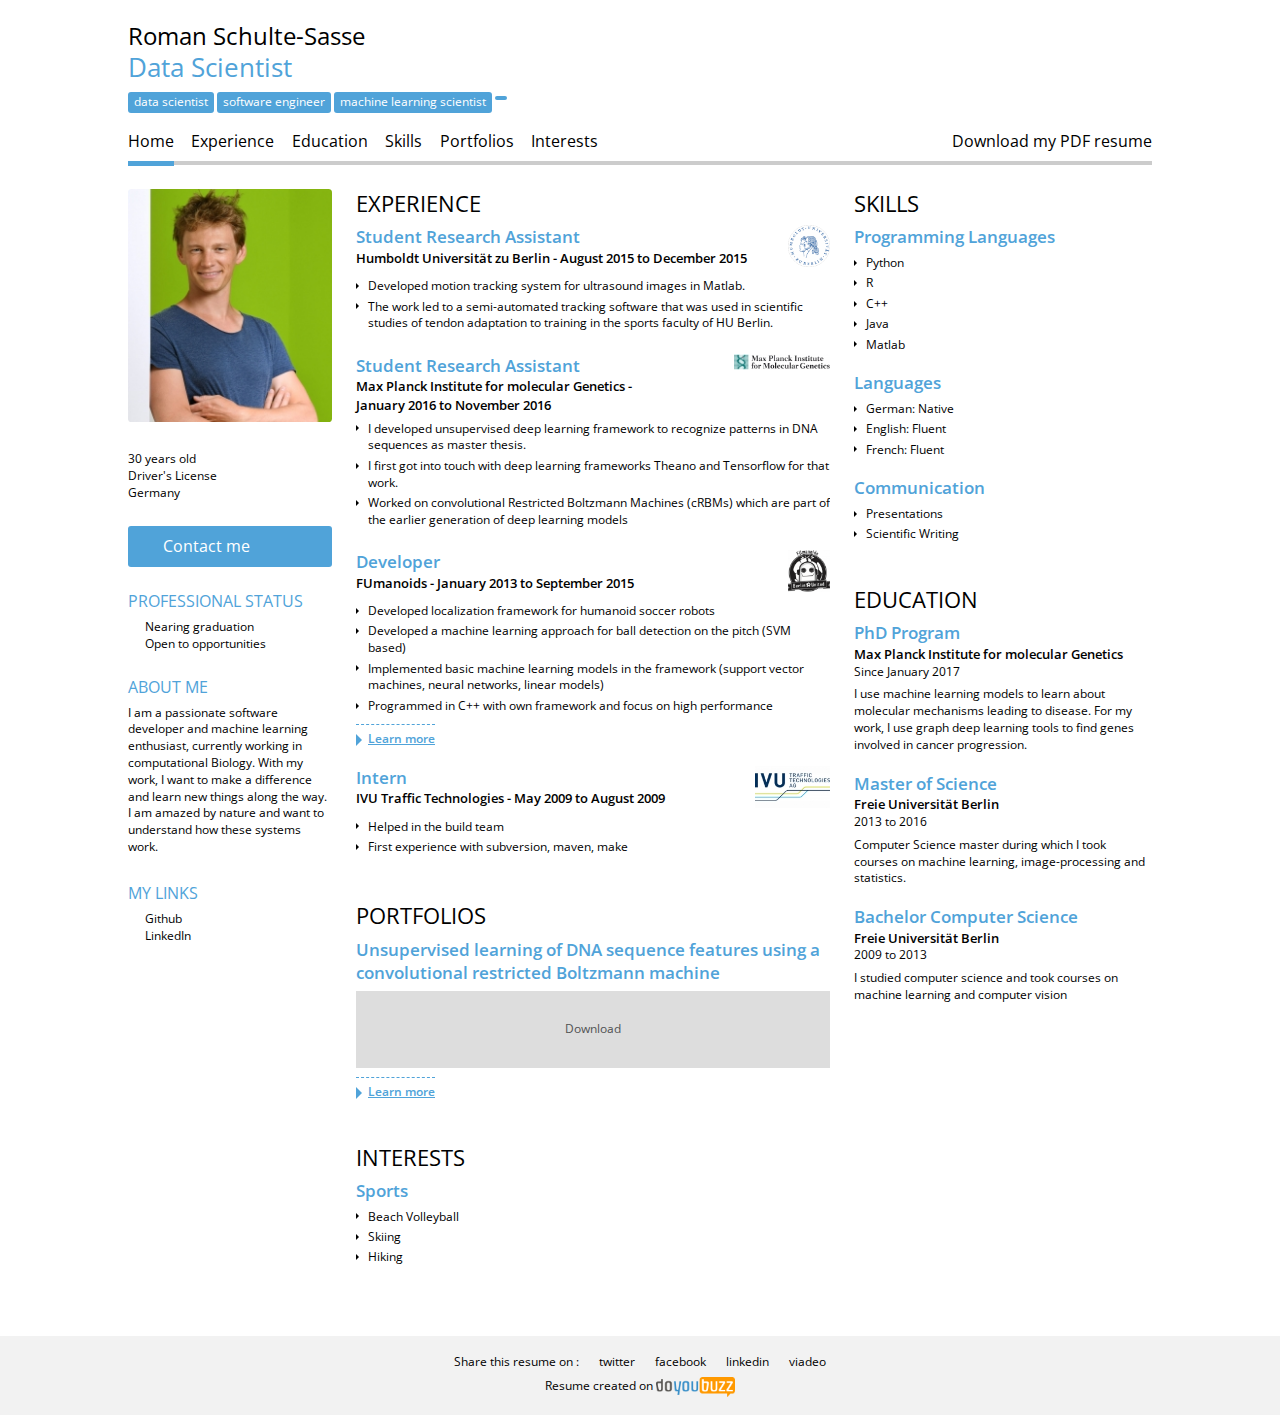
==== cv.html @ 4db0f01a "Next try" ====
<!DOCTYPE html>
<html class="cvViewer" itemscope="" itemtype="http://schema.org/Person"><head prefix="og: http://ogp.me/ns# fb: http://ogp.me/ns/fb# profile: http://ogp.me/ns/profile#">
                            <title>Roman Schulte-Sasse - Data Scientist</title>
    <meta http-equiv="Content-Type" content="text/html; charset=UTF-8"><script type="text/javascript" src="cv_files/77627f5098"></script><script src="cv_files/nr-1123.js"></script><script type="text/javascript" async="" src="cv_files/dc.js"></script><script type="text/javascript">(window.NREUM||(NREUM={})).loader_config={xpid:"VQUOUVJbGwACUVVRDgk="};window.NREUM||(NREUM={}),__nr_require=function(t,n,e){function r(e){if(!n[e]){var o=n[e]={exports:{}};t[e][0].call(o.exports,function(n){var o=t[e][1][n];return r(o||n)},o,o.exports)}return n[e].exports}if("function"==typeof __nr_require)return __nr_require;for(var o=0;o<e.length;o++)r(e[o]);return r}({1:[function(t,n,e){function r(t){try{s.console&&console.log(t)}catch(n){}}var o,i=t("ee"),a=t(18),s={};try{o=localStorage.getItem("__nr_flags").split(","),console&&"function"==typeof console.log&&(s.console=!0,o.indexOf("dev")!==-1&&(s.dev=!0),o.indexOf("nr_dev")!==-1&&(s.nrDev=!0))}catch(c){}s.nrDev&&i.on("internal-error",function(t){r(t.stack)}),s.dev&&i.on("fn-err",function(t,n,e){r(e.stack)}),s.dev&&(r("NR AGENT IN DEVELOPMENT MODE"),r("flags: "+a(s,function(t,n){return t}).join(", ")))},{}],2:[function(t,n,e){function r(t,n,e,r,s){try{p?p-=1:o(s||new UncaughtException(t,n,e),!0)}catch(f){try{i("ierr",[f,c.now(),!0])}catch(d){}}return"function"==typeof u&&u.apply(this,a(arguments))}function UncaughtException(t,n,e){this.message=t||"Uncaught error with no additional information",this.sourceURL=n,this.line=e}function o(t,n){var e=n?null:c.now();i("err",[t,e])}var i=t("handle"),a=t(19),s=t("ee"),c=t("loader"),f=t("gos"),u=window.onerror,d=!1,l="nr@seenError",p=0;c.features.err=!0,t(1),window.onerror=r;try{throw new Error}catch(h){"stack"in h&&(t(8),t(7),"addEventListener"in window&&t(5),c.xhrWrappable&&t(9),d=!0)}s.on("fn-start",function(t,n,e){d&&(p+=1)}),s.on("fn-err",function(t,n,e){d&&!e[l]&&(f(e,l,function(){return!0}),this.thrown=!0,o(e))}),s.on("fn-end",function(){d&&!this.thrown&&p>0&&(p-=1)}),s.on("internal-error",function(t){i("ierr",[t,c.now(),!0])})},{}],3:[function(t,n,e){t("loader").features.ins=!0},{}],4:[function(t,n,e){function r(t){}if(window.performance&&window.performance.timing&&window.performance.getEntriesByType){var o=t("ee"),i=t("handle"),a=t(8),s=t(7),c="learResourceTimings",f="addEventListener",u="resourcetimingbufferfull",d="bstResource",l="resource",p="-start",h="-end",m="fn"+p,w="fn"+h,v="bstTimer",y="pushState",g=t("loader");g.features.stn=!0,t(6);var x=NREUM.o.EV;o.on(m,function(t,n){var e=t[0];e instanceof x&&(this.bstStart=g.now())}),o.on(w,function(t,n){var e=t[0];e instanceof x&&i("bst",[e,n,this.bstStart,g.now()])}),a.on(m,function(t,n,e){this.bstStart=g.now(),this.bstType=e}),a.on(w,function(t,n){i(v,[n,this.bstStart,g.now(),this.bstType])}),s.on(m,function(){this.bstStart=g.now()}),s.on(w,function(t,n){i(v,[n,this.bstStart,g.now(),"requestAnimationFrame"])}),o.on(y+p,function(t){this.time=g.now(),this.startPath=location.pathname+location.hash}),o.on(y+h,function(t){i("bstHist",[location.pathname+location.hash,this.startPath,this.time])}),f in window.performance&&(window.performance["c"+c]?window.performance[f](u,function(t){i(d,[window.performance.getEntriesByType(l)]),window.performance["c"+c]()},!1):window.performance[f]("webkit"+u,function(t){i(d,[window.performance.getEntriesByType(l)]),window.performance["webkitC"+c]()},!1)),document[f]("scroll",r,{passive:!0}),document[f]("keypress",r,!1),document[f]("click",r,!1)}},{}],5:[function(t,n,e){function r(t){for(var n=t;n&&!n.hasOwnProperty(u);)n=Object.getPrototypeOf(n);n&&o(n)}function o(t){s.inPlace(t,[u,d],"-",i)}function i(t,n){return t[1]}var a=t("ee").get("events"),s=t(21)(a,!0),c=t("gos"),f=XMLHttpRequest,u="addEventListener",d="removeEventListener";n.exports=a,"getPrototypeOf"in Object?(r(document),r(window),r(f.prototype)):f.prototype.hasOwnProperty(u)&&(o(window),o(f.prototype)),a.on(u+"-start",function(t,n){var e=t[1],r=c(e,"nr@wrapped",function(){function t(){if("function"==typeof e.handleEvent)return e.handleEvent.apply(e,arguments)}var n={object:t,"function":e}[typeof e];return n?s(n,"fn-",null,n.name||"anonymous"):e});this.wrapped=t[1]=r}),a.on(d+"-start",function(t){t[1]=this.wrapped||t[1]})},{}],6:[function(t,n,e){var r=t("ee").get("history"),o=t(21)(r);n.exports=r,o.inPlace(window.history,["pushState","replaceState"],"-")},{}],7:[function(t,n,e){var r=t("ee").get("raf"),o=t(21)(r),i="equestAnimationFrame";n.exports=r,o.inPlace(window,["r"+i,"mozR"+i,"webkitR"+i,"msR"+i],"raf-"),r.on("raf-start",function(t){t[0]=o(t[0],"fn-")})},{}],8:[function(t,n,e){function r(t,n,e){t[0]=a(t[0],"fn-",null,e)}function o(t,n,e){this.method=e,this.timerDuration=isNaN(t[1])?0:+t[1],t[0]=a(t[0],"fn-",this,e)}var i=t("ee").get("timer"),a=t(21)(i),s="setTimeout",c="setInterval",f="clearTimeout",u="-start",d="-";n.exports=i,a.inPlace(window,[s,"setImmediate"],s+d),a.inPlace(window,[c],c+d),a.inPlace(window,[f,"clearImmediate"],f+d),i.on(c+u,r),i.on(s+u,o)},{}],9:[function(t,n,e){function r(t,n){d.inPlace(n,["onreadystatechange"],"fn-",s)}function o(){var t=this,n=u.context(t);t.readyState>3&&!n.resolved&&(n.resolved=!0,u.emit("xhr-resolved",[],t)),d.inPlace(t,y,"fn-",s)}function i(t){g.push(t),h&&(b?b.then(a):w?w(a):(E=-E,R.data=E))}function a(){for(var t=0;t<g.length;t++)r([],g[t]);g.length&&(g=[])}function s(t,n){return n}function c(t,n){for(var e in t)n[e]=t[e];return n}t(5);var f=t("ee"),u=f.get("xhr"),d=t(21)(u),l=NREUM.o,p=l.XHR,h=l.MO,m=l.PR,w=l.SI,v="readystatechange",y=["onload","onerror","onabort","onloadstart","onloadend","onprogress","ontimeout"],g=[];n.exports=u;var x=window.XMLHttpRequest=function(t){var n=new p(t);try{u.emit("new-xhr",[n],n),n.addEventListener(v,o,!1)}catch(e){try{u.emit("internal-error",[e])}catch(r){}}return n};if(c(p,x),x.prototype=p.prototype,d.inPlace(x.prototype,["open","send"],"-xhr-",s),u.on("send-xhr-start",function(t,n){r(t,n),i(n)}),u.on("open-xhr-start",r),h){var b=m&&m.resolve();if(!w&&!m){var E=1,R=document.createTextNode(E);new h(a).observe(R,{characterData:!0})}}else f.on("fn-end",function(t){t[0]&&t[0].type===v||a()})},{}],10:[function(t,n,e){function r(){var t=window.NREUM,n=t.info.accountID||null,e=t.info.agentID||null,r=t.info.trustKey||null,i="btoa"in window&&"function"==typeof window.btoa;if(!n||!e||!i)return null;var a={v:[0,1],d:{ty:"Browser",ac:n,ap:e,id:o.generateCatId(),tr:o.generateCatId(),ti:Date.now()}};return r&&n!==r&&(a.d.tk=r),btoa(JSON.stringify(a))}var o=t(16);n.exports={generateTraceHeader:r}},{}],11:[function(t,n,e){function r(t){var n=this.params,e=this.metrics;if(!this.ended){this.ended=!0;for(var r=0;r<p;r++)t.removeEventListener(l[r],this.listener,!1);n.aborted||(e.duration=s.now()-this.startTime,this.loadCaptureCalled||4!==t.readyState?null==n.status&&(n.status=0):a(this,t),e.cbTime=this.cbTime,d.emit("xhr-done",[t],t),c("xhr",[n,e,this.startTime]))}}function o(t,n){var e=t.responseType;if("json"===e&&null!==n)return n;var r="arraybuffer"===e||"blob"===e||"json"===e?t.response:t.responseText;return w(r)}function i(t,n){var e=f(n),r=t.params;r.host=e.hostname+":"+e.port,r.pathname=e.pathname,t.sameOrigin=e.sameOrigin}function a(t,n){t.params.status=n.status;var e=o(n,t.lastSize);if(e&&(t.metrics.rxSize=e),t.sameOrigin){var r=n.getResponseHeader("X-NewRelic-App-Data");r&&(t.params.cat=r.split(", ").pop())}t.loadCaptureCalled=!0}var s=t("loader");if(s.xhrWrappable){var c=t("handle"),f=t(12),u=t(10).generateTraceHeader,d=t("ee"),l=["load","error","abort","timeout"],p=l.length,h=t("id"),m=t(15),w=t(14),v=window.XMLHttpRequest;s.features.xhr=!0,t(9),d.on("new-xhr",function(t){var n=this;n.totalCbs=0,n.called=0,n.cbTime=0,n.end=r,n.ended=!1,n.xhrGuids={},n.lastSize=null,n.loadCaptureCalled=!1,t.addEventListener("load",function(e){a(n,t)},!1),m&&(m>34||m<10)||window.opera||t.addEventListener("progress",function(t){n.lastSize=t.loaded},!1)}),d.on("open-xhr-start",function(t){this.params={method:t[0]},i(this,t[1]),this.metrics={}}),d.on("open-xhr-end",function(t,n){"loader_config"in NREUM&&"xpid"in NREUM.loader_config&&this.sameOrigin&&n.setRequestHeader("X-NewRelic-ID",NREUM.loader_config.xpid);var e=!1;if("init"in NREUM&&"distributed_tracing"in NREUM.init&&(e=!!NREUM.init.distributed_tracing.enabled),e&&this.sameOrigin){var r=u();r&&n.setRequestHeader("newrelic",r)}}),d.on("send-xhr-start",function(t,n){var e=this.metrics,r=t[0],o=this;if(e&&r){var i=w(r);i&&(e.txSize=i)}this.startTime=s.now(),this.listener=function(t){try{"abort"!==t.type||o.loadCaptureCalled||(o.params.aborted=!0),("load"!==t.type||o.called===o.totalCbs&&(o.onloadCalled||"function"!=typeof n.onload))&&o.end(n)}catch(e){try{d.emit("internal-error",[e])}catch(r){}}};for(var a=0;a<p;a++)n.addEventListener(l[a],this.listener,!1)}),d.on("xhr-cb-time",function(t,n,e){this.cbTime+=t,n?this.onloadCalled=!0:this.called+=1,this.called!==this.totalCbs||!this.onloadCalled&&"function"==typeof e.onload||this.end(e)}),d.on("xhr-load-added",function(t,n){var e=""+h(t)+!!n;this.xhrGuids&&!this.xhrGuids[e]&&(this.xhrGuids[e]=!0,this.totalCbs+=1)}),d.on("xhr-load-removed",function(t,n){var e=""+h(t)+!!n;this.xhrGuids&&this.xhrGuids[e]&&(delete this.xhrGuids[e],this.totalCbs-=1)}),d.on("addEventListener-end",function(t,n){n instanceof v&&"load"===t[0]&&d.emit("xhr-load-added",[t[1],t[2]],n)}),d.on("removeEventListener-end",function(t,n){n instanceof v&&"load"===t[0]&&d.emit("xhr-load-removed",[t[1],t[2]],n)}),d.on("fn-start",function(t,n,e){n instanceof v&&("onload"===e&&(this.onload=!0),("load"===(t[0]&&t[0].type)||this.onload)&&(this.xhrCbStart=s.now()))}),d.on("fn-end",function(t,n){this.xhrCbStart&&d.emit("xhr-cb-time",[s.now()-this.xhrCbStart,this.onload,n],n)})}},{}],12:[function(t,n,e){n.exports=function(t){var n=document.createElement("a"),e=window.location,r={};n.href=t,r.port=n.port;var o=n.href.split("://");!r.port&&o[1]&&(r.port=o[1].split("/")[0].split("@").pop().split(":")[1]),r.port&&"0"!==r.port||(r.port="https"===o[0]?"443":"80"),r.hostname=n.hostname||e.hostname,r.pathname=n.pathname,r.protocol=o[0],"/"!==r.pathname.charAt(0)&&(r.pathname="/"+r.pathname);var i=!n.protocol||":"===n.protocol||n.protocol===e.protocol,a=n.hostname===document.domain&&n.port===e.port;return r.sameOrigin=i&&(!n.hostname||a),r}},{}],13:[function(t,n,e){function r(){}function o(t,n,e){return function(){return i(t,[f.now()].concat(s(arguments)),n?null:this,e),n?void 0:this}}var i=t("handle"),a=t(18),s=t(19),c=t("ee").get("tracer"),f=t("loader"),u=NREUM;"undefined"==typeof window.newrelic&&(newrelic=u);var d=["setPageViewName","setCustomAttribute","setErrorHandler","finished","addToTrace","inlineHit","addRelease"],l="api-",p=l+"ixn-";a(d,function(t,n){u[n]=o(l+n,!0,"api")}),u.addPageAction=o(l+"addPageAction",!0),u.setCurrentRouteName=o(l+"routeName",!0),n.exports=newrelic,u.interaction=function(){return(new r).get()};var h=r.prototype={createTracer:function(t,n){var e={},r=this,o="function"==typeof n;return i(p+"tracer",[f.now(),t,e],r),function(){if(c.emit((o?"":"no-")+"fn-start",[f.now(),r,o],e),o)try{return n.apply(this,arguments)}catch(t){throw c.emit("fn-err",[arguments,this,t],e),t}finally{c.emit("fn-end",[f.now()],e)}}}};a("actionText,setName,setAttribute,save,ignore,onEnd,getContext,end,get".split(","),function(t,n){h[n]=o(p+n)}),newrelic.noticeError=function(t,n){"string"==typeof t&&(t=new Error(t)),i("err",[t,f.now(),!1,n])}},{}],14:[function(t,n,e){n.exports=function(t){if("string"==typeof t&&t.length)return t.length;if("object"==typeof t){if("undefined"!=typeof ArrayBuffer&&t instanceof ArrayBuffer&&t.byteLength)return t.byteLength;if("undefined"!=typeof Blob&&t instanceof Blob&&t.size)return t.size;if(!("undefined"!=typeof FormData&&t instanceof FormData))try{return JSON.stringify(t).length}catch(n){return}}}},{}],15:[function(t,n,e){var r=0,o=navigator.userAgent.match(/Firefox[\/\s](\d+\.\d+)/);o&&(r=+o[1]),n.exports=r},{}],16:[function(t,n,e){function r(){function t(){return n?15&n[e++]:16*Math.random()|0}var n=null,e=0,r=window.crypto||window.msCrypto;r&&r.getRandomValues&&(n=r.getRandomValues(new Uint8Array(31)));for(var o,i="xxxxxxxx-xxxx-4xxx-yxxx-xxxxxxxxxxxx",a="",s=0;s<i.length;s++)o=i[s],"x"===o?a+=t().toString(16):"y"===o?(o=3&t()|8,a+=o.toString(16)):a+=o;return a}function o(){function t(){return n?15&n[e++]:16*Math.random()|0}var n=null,e=0,r=window.crypto||window.msCrypto;r&&r.getRandomValues&&Uint8Array&&(n=r.getRandomValues(new Uint8Array(31)));for(var o=[],i=0;i<16;i++)o.push(t().toString(16));return o.join("")}n.exports={generateUuid:r,generateCatId:o}},{}],17:[function(t,n,e){function r(t,n){if(!o)return!1;if(t!==o)return!1;if(!n)return!0;if(!i)return!1;for(var e=i.split("."),r=n.split("."),a=0;a<r.length;a++)if(r[a]!==e[a])return!1;return!0}var o=null,i=null,a=/Version\/(\S+)\s+Safari/;if(navigator.userAgent){var s=navigator.userAgent,c=s.match(a);c&&s.indexOf("Chrome")===-1&&s.indexOf("Chromium")===-1&&(o="Safari",i=c[1])}n.exports={agent:o,version:i,match:r}},{}],18:[function(t,n,e){function r(t,n){var e=[],r="",i=0;for(r in t)o.call(t,r)&&(e[i]=n(r,t[r]),i+=1);return e}var o=Object.prototype.hasOwnProperty;n.exports=r},{}],19:[function(t,n,e){function r(t,n,e){n||(n=0),"undefined"==typeof e&&(e=t?t.length:0);for(var r=-1,o=e-n||0,i=Array(o<0?0:o);++r<o;)i[r]=t[n+r];return i}n.exports=r},{}],20:[function(t,n,e){n.exports={exists:"undefined"!=typeof window.performance&&window.performance.timing&&"undefined"!=typeof window.performance.timing.navigationStart}},{}],21:[function(t,n,e){function r(t){return!(t&&t instanceof Function&&t.apply&&!t[a])}var o=t("ee"),i=t(19),a="nr@original",s=Object.prototype.hasOwnProperty,c=!1;n.exports=function(t,n){function e(t,n,e,o){function nrWrapper(){var r,a,s,c;try{a=this,r=i(arguments),s="function"==typeof e?e(r,a):e||{}}catch(f){l([f,"",[r,a,o],s])}u(n+"start",[r,a,o],s);try{return c=t.apply(a,r)}catch(d){throw u(n+"err",[r,a,d],s),d}finally{u(n+"end",[r,a,c],s)}}return r(t)?t:(n||(n=""),nrWrapper[a]=t,d(t,nrWrapper),nrWrapper)}function f(t,n,o,i){o||(o="");var a,s,c,f="-"===o.charAt(0);for(c=0;c<n.length;c++)s=n[c],a=t[s],r(a)||(t[s]=e(a,f?s+o:o,i,s))}function u(e,r,o){if(!c||n){var i=c;c=!0;try{t.emit(e,r,o,n)}catch(a){l([a,e,r,o])}c=i}}function d(t,n){if(Object.defineProperty&&Object.keys)try{var e=Object.keys(t);return e.forEach(function(e){Object.defineProperty(n,e,{get:function(){return t[e]},set:function(n){return t[e]=n,n}})}),n}catch(r){l([r])}for(var o in t)s.call(t,o)&&(n[o]=t[o]);return n}function l(n){try{t.emit("internal-error",n)}catch(e){}}return t||(t=o),e.inPlace=f,e.flag=a,e}},{}],ee:[function(t,n,e){function r(){}function o(t){function n(t){return t&&t instanceof r?t:t?c(t,s,i):i()}function e(e,r,o,i){if(!l.aborted||i){t&&t(e,r,o);for(var a=n(o),s=m(e),c=s.length,f=0;f<c;f++)s[f].apply(a,r);var d=u[g[e]];return d&&d.push([x,e,r,a]),a}}function p(t,n){y[t]=m(t).concat(n)}function h(t,n){var e=y[t];if(e)for(var r=0;r<e.length;r++)e[r]===n&&e.splice(r,1)}function m(t){return y[t]||[]}function w(t){return d[t]=d[t]||o(e)}function v(t,n){f(t,function(t,e){n=n||"feature",g[e]=n,n in u||(u[n]=[])})}var y={},g={},x={on:p,addEventListener:p,removeEventListener:h,emit:e,get:w,listeners:m,context:n,buffer:v,abort:a,aborted:!1};return x}function i(){return new r}function a(){(u.api||u.feature)&&(l.aborted=!0,u=l.backlog={})}var s="nr@context",c=t("gos"),f=t(18),u={},d={},l=n.exports=o();l.backlog=u},{}],gos:[function(t,n,e){function r(t,n,e){if(o.call(t,n))return t[n];var r=e();if(Object.defineProperty&&Object.keys)try{return Object.defineProperty(t,n,{value:r,writable:!0,enumerable:!1}),r}catch(i){}return t[n]=r,r}var o=Object.prototype.hasOwnProperty;n.exports=r},{}],handle:[function(t,n,e){function r(t,n,e,r){o.buffer([t],r),o.emit(t,n,e)}var o=t("ee").get("handle");n.exports=r,r.ee=o},{}],id:[function(t,n,e){function r(t){var n=typeof t;return!t||"object"!==n&&"function"!==n?-1:t===window?0:a(t,i,function(){return o++})}var o=1,i="nr@id",a=t("gos");n.exports=r},{}],loader:[function(t,n,e){function r(){if(!E++){var t=b.info=NREUM.info,n=p.getElementsByTagName("script")[0];if(setTimeout(u.abort,3e4),!(t&&t.licenseKey&&t.applicationID&&n))return u.abort();f(g,function(n,e){t[n]||(t[n]=e)}),c("mark",["onload",a()+b.offset],null,"api");var e=p.createElement("script");e.src="https://"+t.agent,n.parentNode.insertBefore(e,n)}}function o(){"complete"===p.readyState&&i()}function i(){c("mark",["domContent",a()+b.offset],null,"api")}function a(){return R.exists&&performance.now?Math.round(performance.now()):(s=Math.max((new Date).getTime(),s))-b.offset}var s=(new Date).getTime(),c=t("handle"),f=t(18),u=t("ee"),d=t(17),l=window,p=l.document,h="addEventListener",m="attachEvent",w=l.XMLHttpRequest,v=w&&w.prototype;NREUM.o={ST:setTimeout,SI:l.setImmediate,CT:clearTimeout,XHR:w,REQ:l.Request,EV:l.Event,PR:l.Promise,MO:l.MutationObserver};var y=""+location,g={beacon:"bam.nr-data.net",errorBeacon:"bam.nr-data.net",agent:"js-agent.newrelic.com/nr-1123.min.js"},x=w&&v&&v[h]&&!/CriOS/.test(navigator.userAgent),b=n.exports={offset:s,now:a,origin:y,features:{},xhrWrappable:x,userAgent:d};t(13),p[h]?(p[h]("DOMContentLoaded",i,!1),l[h]("load",r,!1)):(p[m]("onreadystatechange",o),l[m]("onload",r)),c("mark",["firstbyte",s],null,"api");var E=0,R=t(20)},{}]},{},["loader",2,11,4,3]);</script>
    <meta name="description" content="I am a passionate software developer and machine learning enthusiast, currently working in computational Biology. With my work, I want to make a difference and learn new things along the way." itemprop="description">

    
            <meta name="robots" content="index,follow">
    
                <meta name="viewport" content="width=device-width, initial-scale=1">
    
        <meta itemprop="name" content="Roman Schulte-Sasse - Data Scientist">
    <meta itemprop="description" content="I am a passionate software developer and machine learning enthusiast, currently working in computational Biology. With my work, I want to make a difference and learn new things along the way.">
        <meta itemprop="image" content="https://www.doyoubuzz.com/var/users/_/2019/5/25/16/1839997/avatar/1905824/avatar_cp_big.jpg?t=1559835208">
    
        <meta property="og:type" content="profile">
    <meta property="og:title" content="Roman Schulte-Sasse - Data Scientist">
    <meta property="og:url" content="https://www.doyoubuzz.com/roman-schulte-sasse" itemprop="url">
        <meta property="og:image" content="https://www.doyoubuzz.com/var/users/_/2019/5/25/16/1839997/avatar/1905824/avatar_cp_big.jpg?t=1559835208">
        <meta property="og:description" content="I am a passionate software developer and machine learning enthusiast, currently working in computational Biology. With my work, I want to make a difference and learn new things along the way.">
    <meta property="og:site_name" content="Roman Schulte-Sasse - Data Scientist">
    <meta property="og:profile:first_name" content="Roman" itemprop="givenName">
    <meta property="og:profile:last_name" content="Schulte-Sasse" itemprop="familyName">
    <meta property="og:profile:gender" content="male" itemprop="gender">
    <meta property="og:locale" content="en_US">
    <meta property="fb:page_id" content="6239267965">

        <meta name="twitter:card" content="summary">
    <meta name="twitter:title" content="Roman Schulte-Sasse - Data Scientist">
    <meta name="twitter:description" content="I am a passionate software developer and machine learning enthusiast, currently working in computational Biology. With my work, I want to make a difference and learn new things along the way.">
        <meta name="twitter:image" content="https://www.doyoubuzz.com/var/users/_/2019/5/25/16/1839997/avatar/1905824/avatar_cp_big.jpg?t=1559835208">
            

                    <script>
        var require = {
            baseUrl: "/bundles/dyb/assets/js/build",
            paths: {
                angular: '//ajax.googleapis.com/ajax/libs/angularjs/1.2.29/angular.min',
                ngSanitize: '//ajax.googleapis.com/ajax/libs/angularjs/1.2.29/angular-sanitize.min',
                jquery: 'https://code.jquery.com/jquery-3.2.1.slim.min'
            },
            shim: {
                angular: {
                    exports: "angular",
                    deps: ["jquery"]
                },
                ngSanitize: ['angular'],
            },
            waitSeconds: 30
        };
    </script>
    <script src="cv_files/requirejs.js"></script>

        </head>
        <body class="cvViewer__container">
                    <link href="cv_files/outdatedbrowser.css" type="text/css" rel="stylesheet">
    <script src="cv_files/outdatedbrowser.js"></script>
    <!-- ============= Outdated Browser ============= -->
    <div id="outdated">
        <h6>Your browser is outdated!</h6>
        <p>To ensure you have the best experience and security possible, update your browser. <a id="btnUpdateBrowser" href="http://outdatedbrowser.com/fr">Update now</a></p>
        <p class="last"><a href="#" id="btnCloseUpdateBrowser" title="Close">×</a></p>
    </div>
        <!-- plugin call -->
        <script>
        //event listener form DOM ready
        function addLoadEvent(func) {
            var oldonload = window.onload;
            if (typeof window.onload != 'function') {
                window.onload = func;
            } else {
                window.onload = function() {
                    if (oldonload) {
                        oldonload();
                    }
                    func();
                }
            }
        }

        var supportsPromise = typeof Promise !== "undefined" && Object.prototype.toString.call(Promise.resolve()) === '[object Promise]';
        // <= safari 9
        var supportRegexpFlag = true;
        try {
            new RegExp(/test/, 'y');
        } catch (error) {
            supportRegexpFlag = false;
        }

        //call plugin function after DOM ready
        addLoadEvent(function(){
         if(!supportsPromise || !supportRegexpFlag) {
            outdatedBrowser({
                bgColor: '#f25648',
                color: '#ffffff',
                lowerThan: true,
                languagePath: ''
            })
        }
        });
    </script>
    
            
                <div class="cv" data-cv="" data-rendering-mode="web">
        <style>
            .colorCssLoaded {
                display: block;
                visibility: hidden;
            }
        </style>
        <div class="colorCssLoaded">1559835208</div>
        
            <link rel="stylesheet" href="cv_files/profile-left-top_col-60-40.css">

                            <link rel="stylesheet" key="style-1" href="cv_files/50A3D9.css">
                    <header class="header">
        <div class="header__content">
                <div class="widget widget_userName">
            <h1 class="userName"><span class="userName__firstName" itemprop="givenName">Roman</span> <span class="userName__lastName" itemprop="familyName">Schulte-Sasse</span></h1>

    </div>

                <div class="widget widget_title" widget-element="{&quot;id&quot;:&quot;title&quot;,&quot;title&quot;:&quot;title.title&quot;}">
            <h2 class="cvTitle">Data Scientist</h2>

    </div>

                <div class="widget widget_tags" widget-element="{&quot;id&quot;:&quot;tags&quot;,&quot;title&quot;:&quot;Keywords&quot;}">
                    <div class="widgetTags__item">data scientist</div>
            <div class="widgetTags__item">software engineer</div>
            <div class="widgetTags__item">machine learning scientist</div>
            <div class="widgetTags__item"></div>
    
    </div>

        </div>
        <div class="subHeader">
            <div class="subHeader__content">
                    <div class="widget widget_menu">
            <div class="menu">
                <a class="menu__item menu__item_home menu__item_current" href="https://www.doyoubuzz.com/roman-schulte-sasse">
            <span class="menu__itemLegend">Home</span>
        </a>
                    <a class="menu__item menu__item_experiences" href="https://www.doyoubuzz.com/roman-schulte-sasse/cv/jobs">
                <span class="menu__itemLegend">Experience</span>
            </a>
                    <a class="menu__item menu__item_educations" href="https://www.doyoubuzz.com/roman-schulte-sasse/cv/trainings">
                <span class="menu__itemLegend">Education</span>
            </a>
                    <a class="menu__item menu__item_skills" href="https://www.doyoubuzz.com/roman-schulte-sasse/cv/skills">
                <span class="menu__itemLegend">Skills</span>
            </a>
                    <a class="menu__item menu__item_portfolios" href="https://www.doyoubuzz.com/roman-schulte-sasse/cv/portfolios">
                <span class="menu__itemLegend">Portfolios</span>
            </a>
                    <a class="menu__item menu__item_interests" href="https://www.doyoubuzz.com/roman-schulte-sasse/cv/hobbies">
                <span class="menu__itemLegend">Interests</span>
            </a>
            </div>

    </div>

                    <div class="widget widget_download">
            <a class="downloadlink" data-download-cv="" href="https://www.doyoubuzz.com/roman-schulte-sasse/cv/download">Download my PDF resume</a>

    </div>

                
            </div>
        </div>
    </header>
        
    <div class="columns">
            <div class="columns__column1">
            <div class="widget widget_avatar" widget-element="{&quot;id&quot;:&quot;userInformation&quot;,&quot;title&quot;:&quot;avatar.title&quot;}">
            <div class="widgetAvatar__wrapper">
        <img class="widgetAvatar__avatar" src="cv_files/avatar_cp_big.jpg" itemprop="image" alt="Roman Schulte-Sasse">
    </div>

    </div>

            <div class="widget widget_userInformation" widget-element="{&quot;id&quot;:&quot;userInformation&quot;,&quot;title&quot;:&quot;Infos&quot;}">
                                <div class="widgetUserInfo__item widgetUserInfo__item_age">
                30 years old 
            </div>
                                    <div class="widgetUserInfo__item widgetUserInfo__item_drivingLicence">
                Driver's License
            </div>
                                                    <div class="widgetUserInfo__item widgetUserInfo__item_location">
                                        Germany                                    </div>
                        
    </div>

            <div class="widget widget_contact" widget-element="{&quot;id&quot;:&quot;contacts&quot;,&quot;title&quot;:&quot;Contact&quot;}">
            <div class="contactsBox__opener">
        <a class="contactsBox__openerLink" data-modal="" target="_blank" href="https://www.doyoubuzz.com/roman-schulte-sasse/cv/contacts/contact_me" data-w2rhdgetbw9kywxd="1">Contact me</a>
    </div>

    </div>

            <div class="widget widget_professionalPosition" widget-element="{&quot;id&quot;:&quot;professionalPosition&quot;,&quot;title&quot;:&quot;Professional Status&quot;}">
                    <div class="widget__title">
            Professional Status
        </div>
        <div class="widgetProfessionalPosition__status">
        Nearing graduation
    </div>
    <div class="widgetProfessionalPosition__availability widgetProfessionalPosition__availability_OPEN">
        Open to opportunities
    </div>

    </div>

            <div class="widget widget_presentation" widget-element="{&quot;id&quot;:&quot;presentation&quot;,&quot;title&quot;:&quot;About Me &quot;}">
                    <div class="widget__title widget__title_presentation">About Me </div>
        <div class="widgetElement__text">
        I am a passionate software developer and machine learning 
enthusiast, currently working in computational Biology. With my work, I 
want to make a difference and learn new things along the way. <br>
I am amazed by nature and want to understand how these systems work.
    </div>

    </div>

            <div class="widget widget_links" widget-element="{&quot;id&quot;:&quot;links&quot;,&quot;title&quot;:&quot;My Links&quot;}">
                    <div class="widget__title">My Links</div>
                <a class="widgetLinks__item widgetLinks__item_github" href="https://github.com/schulter" target="_blank">Github</a>
            <a class="widgetLinks__item widgetLinks__item_linkedin" href="https://www.linkedin.com/in/roman-schulte-sasse-9b568a155/" target="_blank">LinkedIn</a>
    
    </div>

    </div>

            <div class="columns__column2">
            <div class="widget widget_experiences" widget-portlet="experiences">
                <div class="widget__title  widget__title_experiences">
        <a class="widget__titleLink" href="https://www.doyoubuzz.com/roman-schulte-sasse/cv/jobs">Experience</a>
    </div>

                    <div class="widgetElement widgetElement_topInfos" widget-element="{&quot;id&quot;: &quot;experiences-6402592&quot;, &quot;title&quot;: &quot;Student Research Assistant&quot; }" itemscope="" itemtype="http://schema.org/Event" data-do-not-break-before=".widgetElement__listItem,.widgetElement__text">
            <div class="widgetElement__header widgetElement__header_haslogo">
                    <div class="widgetElement__headerPart">
            <h3 class="widgetElement__title">
        <a class="widgetElement__titleLink" href="https://www.doyoubuzz.com/roman-schulte-sasse/cv/jobs/humboldt-universitat-zu-berlin" itemprop="name" content="Student Research Assistant">Student Research Assistant</a>
    </h3>

        <div class="widgetElement__subtitle">
        <div class="widgetElement__subtitleItem widgetElement__subtitleItem_company">Humboldt Universität zu Berlin</div>
                    <div class="widgetElement__subtitleItem widgetElement__subtitleItem_date">                    August 2015
             to                         December 2015
        <meta itemprop="startDate" content="August 1, 2015 19:03">
                <meta itemprop="endDate" content="December 1, 2015 19:03">
    </div>
                                    </div>

            </div>
        <div class="widgetElement__headerPart">
                        <img class="widgetElement__logo" src="cv_files/f-81eaS79pXmkJ0N4nQlMFgTbjcEGowxVOKZ6qrYiC5PfB_mid.png">
    
        </div>
    
    </div>

                                <div class="widgetElement__section" data-do-not-break-before=".widgetElement__listItem,.widgetElement__text">
                                    <ul class="widgetElement__list widgetElement__list_missions">
                                                    <li class="widgetElement__listItem widgetElement__listItem_missions">Developed motion tracking system for ultrasound images in Matlab.</li>
                                                    <li class="widgetElement__listItem widgetElement__listItem_missions">The
 work led to a semi-automated tracking software that was used in 
scientific studies of tendon adaptation to training in the sports 
faculty of HU Berlin.</li>
                                            </ul>
                            </div>
                        
            
            
            
            <div class="widgetElement__microData" itemprop="organizer" itemscope="" itemtype="http://www.schema.org/Organization">
        <meta itemprop="name" content="Humboldt Universität zu Berlin">
                    <meta itemprop="logo" content="/var/f/f-/81/f-81eaS79pXmkJ0N4nQlMFgTbjcEGowxVOKZ6qrYiC5PfB_mid.png">
                    </div>
    <div class="widgetElement__microData" itemprop="location" itemscope="" itemtype="http://schema.org/Place">
        <meta itemprop="name" content="">
            </div>

    </div>

                <div class="widgetElement widgetElement_topInfos" widget-element="{&quot;id&quot;: &quot;experiences-6402612&quot;, &quot;title&quot;: &quot;Student Research Assistant&quot; }" itemscope="" itemtype="http://schema.org/Event" data-do-not-break-before=".widgetElement__listItem,.widgetElement__text">
            <div class="widgetElement__header widgetElement__header_haslogo">
                    <div class="widgetElement__headerPart">
            <h3 class="widgetElement__title">
        <a class="widgetElement__titleLink" href="https://www.doyoubuzz.com/roman-schulte-sasse/cv/jobs/max-planck-institute-for-molecular-genetics" itemprop="name" content="Student Research Assistant">Student Research Assistant</a>
    </h3>

        <div class="widgetElement__subtitle">
        <div class="widgetElement__subtitleItem widgetElement__subtitleItem_company">Max Planck Institute for molecular Genetics</div>
                    <div class="widgetElement__subtitleItem widgetElement__subtitleItem_date">                    January 2016
             to                         November 2016
        <meta itemprop="startDate" content="January 1, 2016 19:02">
                <meta itemprop="endDate" content="November 1, 2016 19:02">
    </div>
                                    </div>

            </div>
        <div class="widgetElement__headerPart">
                        <img class="widgetElement__logo" src="cv_files/f-81v_Ksxu3w-69So0rWHzD2QiNVtL5XPey8FRcqYMJ7Cn_mid.jpeg">
    
        </div>
    
    </div>

                                <div class="widgetElement__section" data-do-not-break-before=".widgetElement__listItem,.widgetElement__text">
                                    <ul class="widgetElement__list widgetElement__list_missions">
                                                    <li class="widgetElement__listItem widgetElement__listItem_missions">I developed unsupervised deep learning framework to recognize patterns in DNA sequences as master thesis.</li>
                                                    <li class="widgetElement__listItem widgetElement__listItem_missions">I first got into touch with deep learning frameworks Theano and Tensorflow for that work.</li>
                                                    <li class="widgetElement__listItem widgetElement__listItem_missions">Worked on convolutional Restricted Boltzmann Machines (cRBMs) which are part of the earlier generation of deep learning models</li>
                                            </ul>
                            </div>
                        
            
            
            
            <div class="widgetElement__microData" itemprop="organizer" itemscope="" itemtype="http://www.schema.org/Organization">
        <meta itemprop="name" content="Max Planck Institute for molecular Genetics">
                    <meta itemprop="logo" content="/var/f/f-/81/f-81v_Ksxu3w-69So0rWHzD2QiNVtL5XPey8FRcqYMJ7Cn_mid.jpeg">
                    </div>
    <div class="widgetElement__microData" itemprop="location" itemscope="" itemtype="http://schema.org/Place">
        <meta itemprop="name" content="">
            </div>

    </div>

                <div class="widgetElement widgetElement_topInfos" widget-element="{&quot;id&quot;: &quot;experiences-6402600&quot;, &quot;title&quot;: &quot;Developer&quot; }" itemscope="" itemtype="http://schema.org/Event" data-do-not-break-before=".widgetElement__listItem,.widgetElement__text">
            <div class="widgetElement__header widgetElement__header_haslogo">
                    <div class="widgetElement__headerPart">
            <h3 class="widgetElement__title">
        <a class="widgetElement__titleLink" href="https://www.doyoubuzz.com/roman-schulte-sasse/cv/jobs/fumanoids" itemprop="name" content="Developer">Developer</a>
    </h3>

        <div class="widgetElement__subtitle">
        <div class="widgetElement__subtitleItem widgetElement__subtitleItem_company">FUmanoids</div>
                    <div class="widgetElement__subtitleItem widgetElement__subtitleItem_date">                    January 2013
             to                         September 2015
        <meta itemprop="startDate" content="January 1, 2013 18:31">
                <meta itemprop="endDate" content="September 1, 2015 18:31">
    </div>
                                    </div>

            </div>
        <div class="widgetElement__headerPart">
                        <img class="widgetElement__logo" src="cv_files/f-819wM4G_BRAiZLDzg0qkUryHPXCbKFa2J3QSon7lspEm_mid.png">
    
        </div>
    
    </div>

                                <div class="widgetElement__section" data-do-not-break-before=".widgetElement__listItem,.widgetElement__text">
                                    <ul class="widgetElement__list widgetElement__list_missions">
                                                    <li class="widgetElement__listItem widgetElement__listItem_missions">Developed localization framework for humanoid soccer robots</li>
                                                    <li class="widgetElement__listItem widgetElement__listItem_missions">Developed a machine learning approach for ball detection on the pitch (SVM based)</li>
                                                    <li class="widgetElement__listItem widgetElement__listItem_missions">Implemented basic machine learning models in the framework (support vector machines, neural networks, linear models)</li>
                                                    <li class="widgetElement__listItem widgetElement__listItem_missions">Programmed in C++ with own framework and focus on high performance</li>
                                            </ul>
                            </div>
                        
            
            
                    <a href="https://www.doyoubuzz.com/roman-schulte-sasse/cv/jobs/fumanoids" class="widgetElement_knowMore">
            Learn more
        </a>
    
            <div class="widgetElement__microData" itemprop="organizer" itemscope="" itemtype="http://www.schema.org/Organization">
        <meta itemprop="name" content="FUmanoids">
                    <meta itemprop="logo" content="/var/f/f-/81/f-819wM4G_BRAiZLDzg0qkUryHPXCbKFa2J3QSon7lspEm_mid.png">
                            <meta itemprop="url" content="http://www.fumanoids.de/">
            </div>
    <div class="widgetElement__microData" itemprop="location" itemscope="" itemtype="http://schema.org/Place">
        <meta itemprop="name" content="">
            </div>

    </div>

                <div class="widgetElement widgetElement_topInfos" widget-element="{&quot;id&quot;: &quot;experiences-6402590&quot;, &quot;title&quot;: &quot;Intern&quot; }" itemscope="" itemtype="http://schema.org/Event" data-do-not-break-before=".widgetElement__listItem,.widgetElement__text">
            <div class="widgetElement__header widgetElement__header_haslogo">
                    <div class="widgetElement__headerPart">
            <h3 class="widgetElement__title">
        <a class="widgetElement__titleLink" href="https://www.doyoubuzz.com/roman-schulte-sasse/cv/jobs/ivu-traffic-technologies" itemprop="name" content="Intern">Intern</a>
    </h3>

        <div class="widgetElement__subtitle">
        <div class="widgetElement__subtitleItem widgetElement__subtitleItem_company">IVU Traffic Technologies</div>
                    <div class="widgetElement__subtitleItem widgetElement__subtitleItem_date">                    May 2009
             to                         August 2009
        <meta itemprop="startDate" content="May 1, 2009 18:21">
                <meta itemprop="endDate" content="August 1, 2009 18:21">
    </div>
                                    </div>

            </div>
        <div class="widgetElement__headerPart">
                        <img class="widgetElement__logo" src="cv_files/f-819sfMWGH6mnqBR7pZUItyCO84hjozVlaT50eKviF_XL_mid.jpeg">
    
        </div>
    
    </div>

                                <div class="widgetElement__section" data-do-not-break-before=".widgetElement__listItem,.widgetElement__text">
                                    <ul class="widgetElement__list widgetElement__list_missions">
                                                    <li class="widgetElement__listItem widgetElement__listItem_missions">Helped in the build team</li>
                                                    <li class="widgetElement__listItem widgetElement__listItem_missions">First experience with subversion, maven, make</li>
                                            </ul>
                            </div>
                        
            
            
            
            <div class="widgetElement__microData" itemprop="organizer" itemscope="" itemtype="http://www.schema.org/Organization">
        <meta itemprop="name" content="IVU Traffic Technologies">
                    <meta itemprop="logo" content="/var/f/f-/81/f-819sfMWGH6mnqBR7pZUItyCO84hjozVlaT50eKviF_XL_mid.jpeg">
                    </div>
    <div class="widgetElement__microData" itemprop="location" itemscope="" itemtype="http://schema.org/Place">
        <meta itemprop="name" content="">
            </div>

    </div>

    

    </div>
    <div class="widget widget_portfolios" widget-portlet="portfolios">
                <div class="widget__title  widget__title_portfolios">
        <a class="widget__titleLink" href="https://www.doyoubuzz.com/roman-schulte-sasse/cv/portfolios">Portfolios</a>
    </div>

                    <div class="widgetElement widgetElement_topInfos" widget-element="{&quot;id&quot;: &quot;portfolios-335505&quot;, &quot;title&quot;: &quot;Unsupervised learning of DNA sequence features using a convolutional restricted Boltzmann machine&quot; }" itemscope="" itemtype="http://www.schema.org/CreativeWork">
        <div class="widgetElement__header">
                <h3 class="widgetElement__title">
        <a class="widgetElement__titleLink" href="https://www.doyoubuzz.com/roman-schulte-sasse/cv/portfolios/unsupervised-learning-of-dna-sequence-features-using-a-convolutional-restricted-boltzmann-machine">Unsupervised learning of DNA sequence features using a convolutional restricted Boltzmann machine</a>
    </h3>

        </div>
            <div class="widgetElement__media">
        <a class="portfolioDownloadDoc" target="_blank" href="https://www.doyoubuzz.com/var/f/f-/81/f-81rtCH-O1jnlfc26REhV7MN9Xba3SQioFq_eGzTwx_master.pdf">Download</a>
    </div>

            
            
            
                    <a href="https://www.doyoubuzz.com/roman-schulte-sasse/cv/portfolios/unsupervised-learning-of-dna-sequence-features-using-a-convolutional-restricted-boltzmann-machine" class="widgetElement_knowMore">
            Learn more
        </a>
    
                    <meta itemprop="associatedMedia" content="">
    
    </div>

    

    </div>
    <div class="widget widget_interests" widget-portlet="interests">
                <div class="widget__title  widget__title_interests">
        <a class="widget__titleLink" href="https://www.doyoubuzz.com/roman-schulte-sasse/cv/hobbies">Interests</a>
    </div>

                    <div class="widgetElement widgetElement_topInfos" widget-element="{&quot;id&quot;: &quot;interests-1676402&quot;, &quot;title&quot;: &quot;Sports&quot; }" data-do-not-break-before=".widgetElement__listItem">
        <div class="widgetElement__header">
                <h3 class="widgetElement__title">
        <a class="widgetElement__titleLink" href="https://www.doyoubuzz.com/roman-schulte-sasse/cv/hobbies">Sports</a>
    </h3>

        </div>
            <ul class="widgetElement__list">
                    <li class="widgetElement__listItem">Beach Volleyball</li>
                    <li class="widgetElement__listItem">Skiing</li>
                    <li class="widgetElement__listItem">Hiking</li>
            </ul>

    </div>

    

    </div>

    </div>
    <div class="columns__column3">
            <div class="widget widget_skills" widget-portlet="skills">
                <div class="widget__title  widget__title_skills">
        <a class="widget__titleLink" href="https://www.doyoubuzz.com/roman-schulte-sasse/cv/skills">Skills</a>
    </div>

                    <div class="widgetElement widgetElement_topInfos" widget-element="{&quot;id&quot;: &quot;skills-16569306&quot;, &quot;title&quot;: &quot;Programming Languages&quot; }" data-do-not-break-before=".widgetElement__listItem">
        <div class="widgetElement__header">
                <h3 class="widgetElement__title">
        <a class="widgetElement__titleLink" href="https://www.doyoubuzz.com/roman-schulte-sasse/cv/skills">Programming Languages</a>
    </h3>

        </div>
            <ul class="widgetElement__list skillsBulletList">
                    <li class="widgetElement__listItem skillsBulletList__item skillsBulletList__item_leveled">
                Python
                    
                                            <div class="skillLevel skillStarLevel">
            <div class="skillLevel__legend">
                Expert
            </div>
                                                                                            <div class="skillStarLevel__star"></div>
                                                                                                                            <div class="skillStarLevel__star"></div>
                                                                                                                            <div class="skillStarLevel__star"></div>
                                                                                                                            <div class="skillStarLevel__star"></div>
                                                                                                                            <div class="skillStarLevel__star"></div>
                                                                                            </div>
                </li>
                    <li class="widgetElement__listItem skillsBulletList__item skillsBulletList__item_leveled">
                R
                    
                                            <div class="skillLevel skillStarLevel">
            <div class="skillLevel__legend">
                Good
            </div>
                                                                                            <div class="skillStarLevel__star"></div>
                                                                                                                            <div class="skillStarLevel__star"></div>
                                                                                                                            <div class="skillStarLevel__star"></div>
                                                                                            <div class="skillStarLevel__star skillStarLevel__star_empty"></div>
                                                                                            <div class="skillStarLevel__star skillStarLevel__star_empty"></div>
                                                                                            </div>
                </li>
                    <li class="widgetElement__listItem skillsBulletList__item skillsBulletList__item_leveled">
                C++
                    
                                            <div class="skillLevel skillStarLevel">
            <div class="skillLevel__legend">
                Intermediate
            </div>
                                                                                            <div class="skillStarLevel__star"></div>
                                                                                                                            <div class="skillStarLevel__star"></div>
                                                                                                <div class="skillStarLevel__star skillStarLevel__star_half"></div>
                                                                                                        <div class="skillStarLevel__star skillStarLevel__star_empty"></div>
                                                                                            <div class="skillStarLevel__star skillStarLevel__star_empty"></div>
                                                                                            </div>
                </li>
                    <li class="widgetElement__listItem skillsBulletList__item skillsBulletList__item_leveled">
                Java
                    
                                            <div class="skillLevel skillStarLevel">
            <div class="skillLevel__legend">
                Intermediate
            </div>
                                                                                            <div class="skillStarLevel__star"></div>
                                                                                                                            <div class="skillStarLevel__star"></div>
                                                                                            <div class="skillStarLevel__star skillStarLevel__star_empty"></div>
                                                                                            <div class="skillStarLevel__star skillStarLevel__star_empty"></div>
                                                                                            <div class="skillStarLevel__star skillStarLevel__star_empty"></div>
                                                                                            </div>
                </li>
                    <li class="widgetElement__listItem skillsBulletList__item skillsBulletList__item_leveled">
                Matlab
                    
                                            <div class="skillLevel skillStarLevel">
            <div class="skillLevel__legend">
                Intermediate
            </div>
                                                                                            <div class="skillStarLevel__star"></div>
                                                                                                                            <div class="skillStarLevel__star"></div>
                                                                                            <div class="skillStarLevel__star skillStarLevel__star_empty"></div>
                                                                                            <div class="skillStarLevel__star skillStarLevel__star_empty"></div>
                                                                                            <div class="skillStarLevel__star skillStarLevel__star_empty"></div>
                                                                                            </div>
                </li>
            </ul>

        
    </div>

                <div class="widgetElement widgetElement_topInfos" widget-element="{&quot;id&quot;: &quot;skills-16569462&quot;, &quot;title&quot;: &quot;Languages&quot; }" data-do-not-break-before=".widgetElement__listItem">
        <div class="widgetElement__header">
                <h3 class="widgetElement__title">
        <a class="widgetElement__titleLink" href="https://www.doyoubuzz.com/roman-schulte-sasse/cv/skills">Languages</a>
    </h3>

        </div>
            <ul class="widgetElement__list skillsBulletList">
                    <li class="widgetElement__listItem skillsBulletList__item skillsBulletList__item_leveled">
                German: Native
                    
                                            <div class="skillLevel skillStarLevel">
            <div class="skillLevel__legend">
                Expert
            </div>
                                                                                            <div class="skillStarLevel__star"></div>
                                                                                                                            <div class="skillStarLevel__star"></div>
                                                                                                                            <div class="skillStarLevel__star"></div>
                                                                                                                            <div class="skillStarLevel__star"></div>
                                                                                                                            <div class="skillStarLevel__star"></div>
                                                                                            </div>
                </li>
                    <li class="widgetElement__listItem skillsBulletList__item skillsBulletList__item_leveled">
                English: Fluent
                    
                                            <div class="skillLevel skillStarLevel">
            <div class="skillLevel__legend">
                Expert
            </div>
                                                                                            <div class="skillStarLevel__star"></div>
                                                                                                                            <div class="skillStarLevel__star"></div>
                                                                                                                            <div class="skillStarLevel__star"></div>
                                                                                                                            <div class="skillStarLevel__star"></div>
                                                                                                                            <div class="skillStarLevel__star"></div>
                                                                                            </div>
                </li>
                    <li class="widgetElement__listItem skillsBulletList__item skillsBulletList__item_leveled">
                French: Fluent
                    
                                            <div class="skillLevel skillStarLevel">
            <div class="skillLevel__legend">
                Expert
            </div>
                                                                                            <div class="skillStarLevel__star"></div>
                                                                                                                            <div class="skillStarLevel__star"></div>
                                                                                                                            <div class="skillStarLevel__star"></div>
                                                                                                                            <div class="skillStarLevel__star"></div>
                                                                                                                            <div class="skillStarLevel__star"></div>
                                                                                            </div>
                </li>
            </ul>

        
    </div>

                <div class="widgetElement widgetElement_topInfos" widget-element="{&quot;id&quot;: &quot;skills-16569469&quot;, &quot;title&quot;: &quot;Communication&quot; }" data-do-not-break-before=".widgetElement__listItem">
        <div class="widgetElement__header">
                <h3 class="widgetElement__title">
        <a class="widgetElement__titleLink" href="https://www.doyoubuzz.com/roman-schulte-sasse/cv/skills">Communication</a>
    </h3>

        </div>
            <ul class="widgetElement__list skillsBulletList">
                    <li class="widgetElement__listItem skillsBulletList__item skillsBulletList__item_leveled">
                Presentations
                    
                                            <div class="skillLevel skillStarLevel">
            <div class="skillLevel__legend">
                Advanced
            </div>
                                                                                            <div class="skillStarLevel__star"></div>
                                                                                                                            <div class="skillStarLevel__star"></div>
                                                                                                                            <div class="skillStarLevel__star"></div>
                                                                                                                            <div class="skillStarLevel__star"></div>
                                                                                            <div class="skillStarLevel__star skillStarLevel__star_empty"></div>
                                                                                            </div>
                </li>
                    <li class="widgetElement__listItem skillsBulletList__item skillsBulletList__item_leveled">
                Scientific Writing
                    
                                            <div class="skillLevel skillStarLevel">
            <div class="skillLevel__legend">
                Good
            </div>
                                                                                            <div class="skillStarLevel__star"></div>
                                                                                                                            <div class="skillStarLevel__star"></div>
                                                                                                                            <div class="skillStarLevel__star"></div>
                                                                                            <div class="skillStarLevel__star skillStarLevel__star_empty"></div>
                                                                                            <div class="skillStarLevel__star skillStarLevel__star_empty"></div>
                                                                                            </div>
                </li>
            </ul>

        
    </div>

    

    </div>
    <div class="widget widget_educations" widget-portlet="educations">
                <div class="widget__title  widget__title_educations">
        <a class="widget__titleLink" href="https://www.doyoubuzz.com/roman-schulte-sasse/cv/trainings">Education</a>
    </div>

                    <div class="widgetElement widgetElement_topInfos" data-unbreakable="" widget-element="{&quot;id&quot;: &quot;educations-3888242&quot;, &quot;title&quot;: &quot;PhD Program (Max Planck Institute for molecular Genetics)&quot; }" itemscope="" itemtype="http://schema.org/EducationEvent">
        <div class="widgetElement__header">
                        <h3 class="widgetElement__title">
        <a class="widgetElement__titleLink" href="https://www.doyoubuzz.com/roman-schulte-sasse/cv/trainings/phd-program-max-planck-institute-for-molecular-genetics-2017" itemprop="name" content="PhD Program">PhD Program</a>
    </h3>

        <h4 class="widgetElement__subtitle">Max Planck Institute for molecular Genetics</h4>
      
    <div class="widgetElement__infos">
        <div class="widgetElement__info">                    Since                          January 2017
        <meta itemprop="startDate" content="January 1, 2017 18:03">
        </div>
    </div>

        </div>
                    <div class="widgetElement__text" itemprop="description">I
 use machine learning models to learn about molecular mechanisms leading
 to disease. For my work, I use graph deep learning tools to find genes 
involved in cancer progression.</div>
    
            
            
            <div class="widgetElement__microData" itemprop="location" itemscope="" itemtype="http://schema.org/Place">
        <meta itemprop="name" content="Max Planck Institute for molecular Genetics">
        <meta itemprop="address" content="Max Planck Institute for molecular Genetics">
    </div>

    </div>

                <div class="widgetElement widgetElement_topInfos" data-unbreakable="" widget-element="{&quot;id&quot;: &quot;educations-3888192&quot;, &quot;title&quot;: &quot;Master of Science (Freie Universit\u00e4t Berlin)&quot; }" itemscope="" itemtype="http://schema.org/EducationEvent">
        <div class="widgetElement__header">
                        <h3 class="widgetElement__title">
        <a class="widgetElement__titleLink" href="https://www.doyoubuzz.com/roman-schulte-sasse/cv/trainings/master-of-science-freie-universitat-berlin-2013" itemprop="name" content="Master of Science">Master of Science</a>
    </h3>

        <h4 class="widgetElement__subtitle">Freie Universität Berlin</h4>
      
    <div class="widgetElement__infos">
        <div class="widgetElement__info">                    2013
             to                         2016
        <meta itemprop="startDate" content="January 31, 2013 17:59">
                <meta itemprop="endDate" content="January 31, 2016 17:59">
    </div>
    </div>

        </div>
                    <div class="widgetElement__text" itemprop="description">Computer Science master during which I took courses on machine learning, image-processing and statistics.</div>
    
            
            
            <div class="widgetElement__microData" itemprop="location" itemscope="" itemtype="http://schema.org/Place">
        <meta itemprop="name" content="Freie Universität Berlin">
        <meta itemprop="address" content="Freie Universität Berlin">
    </div>

    </div>

                <div class="widgetElement widgetElement_topInfos" data-unbreakable="" widget-element="{&quot;id&quot;: &quot;educations-3888191&quot;, &quot;title&quot;: &quot;Bachelor Computer Science (Freie Universit\u00e4t Berlin)&quot; }" itemscope="" itemtype="http://schema.org/EducationEvent">
        <div class="widgetElement__header">
                        <h3 class="widgetElement__title">
        <a class="widgetElement__titleLink" href="https://www.doyoubuzz.com/roman-schulte-sasse/cv/trainings/bachelor-degree-freie-universitat-berlin-2009" itemprop="name" content="Bachelor Computer Science">Bachelor Computer Science</a>
    </h3>

        <h4 class="widgetElement__subtitle">Freie Universität Berlin</h4>
      
    <div class="widgetElement__infos">
        <div class="widgetElement__info">                    2009
             to                         2013
        <meta itemprop="startDate" content="January 31, 2009 17:56">
                <meta itemprop="endDate" content="January 31, 2013 17:56">
    </div>
    </div>

        </div>
                    <div class="widgetElement__text" itemprop="description">I studied computer science and took courses on machine learning and computer vision</div>
    
            
            
            <div class="widgetElement__microData" itemprop="location" itemscope="" itemtype="http://schema.org/Place">
        <meta itemprop="name" content="Freie Universität Berlin">
        <meta itemprop="address" content="Freie Universität Berlin">
    </div>

    </div>

    

    </div>

    </div>
    </div>

        <div class="footer">
        <div class="footer__content">
                <div class="widget widget_share">
                Share this resume on :
            <a class="shareItem shareItem_twitter" href="https://www.doyoubuzz.com/roman-schulte-sasse/cv/share/twitter">twitter</a>
            <a class="shareItem shareItem_facebook" href="https://www.doyoubuzz.com/roman-schulte-sasse/cv/share/facebook">facebook</a>
            <a class="shareItem shareItem_linkedin" href="https://www.doyoubuzz.com/roman-schulte-sasse/cv/share/linkedin">linkedin</a>
            <a class="shareItem shareItem_viadeo" href="https://www.doyoubuzz.com/roman-schulte-sasse/cv/share/viadeo">viadeo</a>
    
    </div>

                        <a class="dybIncentive" href="https://www.doyoubuzz.com/fr/">
            Resume created on <img src="cv_files/doyoubuzz.png" alt="DoYouBuzz">
        </a>
    
        </div>
    </div>


        
            <script src="cv_files/view.js"></script>

    </div>

                <div class="widget widget_proofreading">
            <div data-dyb-suggestion-panel=""></div>
    <script>
        var cookieNameReg = "proofreadingAuth\\[1905824\\]";
        var cvInfos = {
            id: 1905824,
            url: "https://www.doyoubuzz.com/roman-schulte-sasse/cv"
        }
        if (document.cookie.match(cookieNameReg)) {
            var link = document.createElement("link");
            link.type = "text/css";
            link.rel = "stylesheet";
            link.href = "/bundles/dyb/assets/css/app/Cv/Proofreading/proofreading.css";
            document.getElementsByTagName("head")[0].appendChild(link);

            require(["angular", "cv/proofreading/application"], function (angular, module) {

                module.value("cvId", cvInfos.id);
                module.value("cvInfos", cvInfos);

                angular.bootstrap(document, [module.name]);
            });
        }
    </script>

    </div>

                <script>
        (function() {
            var ga = document.createElement('script'); ga.type = 'text/javascript'; ga.async = true;
            ga.src = ('https:' == document.location.protocol ? 'https://' : 'http://') + 'stats.g.doubleclick.net/dc.js';
            var s = document.getElementsByTagName('script')[0]; s.parentNode.insertBefore(ga, s);
        }());
        var _gaq = _gaq || [],
    trackingParam = {
        dyb: {
            trackedUrl: null,
            memberType: 'visitor'
        },
        stats: {
            trackedUrl: null
        }
    };

_gaq.push(
        ['_setAccount', 'UA-4431557-1'],
    ['_trackPageview'],

        ['dyb._setAccount', 'UA-4431557-4'],
    ['dyb._setDomainName', 'none'],
    ['dyb._setAllowLinker', true]

                            ,['stats._setAccount', 'UA-4431557-6']
    );

trackingParam.dyb.trackedUrl = '/visitor/cv/';
    trackingParam.dyb.cvType = 'free';
    trackingParam.stats.trackedUrl = '/cv/roman-schulte-sasse/3624794090';
        if (trackingParam.dyb.cvType) {
            _gaq.push(['dyb._setCustomVar', 1, "Cv_type", trackingParam.dyb.cvType, 3]);
        }
        if (trackingParam.dyb.locale) {
            _gaq.push(['dyb._setCustomVar', 2, "Locale", trackingParam.dyb.locale, 3]);
        }
        _gaq.push(['dyb._trackPageview', trackingParam.dyb.trackedUrl]);
        if (!trackingParam.stats.blockStatsTracking && trackingParam.stats.trackedUrl) {
            _gaq.push(['stats._trackPageview', trackingParam.stats.trackedUrl]);
        }
    </script>

            
        <script type="text/javascript">window.NREUM||(NREUM={});NREUM.info={"beacon":"bam.nr-data.net","licenseKey":"77627f5098","applicationID":"3254398","transactionName":"Y1NQNUAFVhEEVRJbCloZcRRBEFcPSlUQ","queueTime":0,"applicationTime":184,"atts":"TxRTQwgfRR8=","errorBeacon":"bam.nr-data.net","agent":""}</script>
    
</body></html>
---- cv_files/outdatedbrowser.css ----
/*!--------------------------------------------------------------------
STYLES "Outdated Browser"
Version:    1.1.2 - 2015
author:     Burocratik
website:    http://www.burocratik.com
* @preserve
-----------------------------------------------------------------------*/
#outdated{display:none;position:fixed;top:0;left:0;width:100%;height:170px;text-align:center;text-transform:uppercase;z-index:1500;background-color:#f25648;color:#fff}* html #outdated{position:absolute}#outdated h6{font-size:25px;line-height:25px;margin:30px 0 10px}#outdated p{font-size:12px;line-height:12px;margin:0}#outdated #btnUpdateBrowser{display:block;position:relative;padding:10px 20px;margin:30px auto 0;width:230px;color:#fff;text-decoration:none;border:2px solid #fff;cursor:pointer}#outdated #btnUpdateBrowser:hover{color:#f25648;background-color:#fff}#outdated .last{position:absolute;top:10px;right:25px;width:20px;height:20px}#outdated #btnCloseUpdateBrowser{display:block;position:relative;width:100%;height:100%;text-decoration:none;color:#fff;font-size:36px;line-height:36px}
---- cv_files/profile-left-top_col-60-40.css ----
@import url(https://fonts.googleapis.com/css?family=Open+Sans:400,300,300italic,400italic,600,600italic,700,700italic,800,800italic);@import url(https://fonts.googleapis.com/css?family=Open+Sans:400,300,300italic,400italic,600,600italic,700,700italic,800,800italic);html{line-height:1.4;-ms-text-size-adjust:100%;-webkit-text-size-adjust:100%;letter-spacing:0;font-stretch:normal;-webkit-text-rendering:optimizeLegibility;-moz-text-rendering:optimizeLegibility;-ms-text-rendering:optimizeLegibility;-o-text-rendering:optimizeLegibility;text-rendering:optimizeLegibility;-webkit-font-smoothing:antialiased;-moz-font-smoothing:antialiased;-ms-font-smoothing:antialiased;-o-font-smoothing:antialiased;font-smoothing:antialiased;-moz-osx-font-smoothing:grayscale;-moz-font-smoothing:grayscale}html,body,div,span,applet,object,iframe,h1,h2,h3,h4,h5,h6,p,blockquote,pre,a,abbr,acronym,address,big,cite,code,del,dfn,em,img,ins,kbd,q,s,samp,small,strike,strong,sub,sup,tt,var,b,u,i,center,dl,dt,dd,ol,ul,li,fieldset,form,label,legend,table,caption,tbody,tfoot,thead,tr,th,td,article,aside,canvas,details,embed,figure,figcaption,footer,header,hgroup,menu,nav,output,ruby,section,summary,time,mark,audio,video{margin:0;padding:0;border:0}h1,h2,h3,h4,h5,h6{font-weight:300}article,aside,details,figcaption,figure,footer,header,hgroup,menu,nav,section{display:block}a{color:inherit;word-wrap:break-word;text-decoration:none}ol,ul{list-style:none;overflow:auto}table{border-collapse:collapse;border-spacing:0}img{max-width:100%;height:auto;border-style:none}hr{display:block;box-sizing:content-box;height:0;overflow:visible;border:0;border-top:1px solid #ccc;margin:1em 0;padding:0}b,strong{font-weight:bolder}label{display:block;cursor:pointer}svg:not(:root){overflow:hidden}::-moz-focus-inner{border-style:none;padding:0}button,textarea,input,input[type="text"],input[type="password"],input[type="datetime"],input[type="datetime-local"],input[type="date"],input[type="month"],input[type="time"],input[type="week"],input[type="number"],input[type="email"],input[type="url"],input[type="search"],input[type="tel"],input[type="color"]{vertical-align:middle;font-family:inherit;font-size:inherit}.userCvVisitorBar{background:black;color:white;text-align:center;padding:0.8rem;font-size:1.2rem;font-family:'Open Sans';font-weight:400;border-bottom:1px solid #cccccc}.userCvVisitorBar__cvLink{text-decoration:underline;color:#50a3d9;font-weight:400}.widgetElement{margin-bottom:1rem}.widgetElement__title{font-size:1.4rem}.widgetElement__header{margin-bottom:0.5rem}.widgetElement__header_haslogo{display:flex}.widgetElement__headerPart:first-of-type{flex-grow:1}.widgetElement__headerPart:last-of-type{flex-shrink:0;max-width:8rem;text-align:right;margin-left:0.5rem}.widgetElement__headerPart:last-of-type img{max-width:100%;max-height:3.5rem}.widgetElement__contentSubtitle{font-weight:600;margin:1.5rem 0 0.4rem 0}.widgetElement__text,.widgetElement__media,.widgetElement__listItem{margin-bottom:0.3rem}.widgetElement_topInfos .widgetElement__subtitle{font-size:1.1rem;display:inline-block;font-weight:600}.widgetElement_topInfos .widgetElement__subtitleItem:not(.widgetElement__subtitleItem_sentence){display:inline-block;font-weight:inherit}.widgetElement_topInfos .widgetElement__subtitleItem:not(.widgetElement__subtitleItem_sentence):after{content:" - "}.widgetElement_topInfos .widgetElement__subtitleItem:not(.widgetElement__subtitleItem_sentence):last-of-type:after{display:none}.widgetElement{margin-bottom:1rem}.widgetElement__title{font-size:1.4rem}.widgetElement__header{margin-bottom:0.5rem}.widgetElement__header_haslogo{display:flex}.widgetElement__headerPart:first-of-type{flex-grow:1}.widgetElement__headerPart:last-of-type{flex-shrink:0;max-width:8rem;text-align:right;margin-left:0.5rem}.widgetElement__headerPart:last-of-type img{max-width:100%;max-height:3.5rem}.widgetElement__contentSubtitle{font-weight:600;margin:1.5rem 0 0.4rem 0}.widgetElement__text,.widgetElement__media,.widgetElement__listItem{margin-bottom:0.3rem}.widgetElement_leftInfos .widgetElement__headerPart:last-of-type img{max-width:100%;max-height:1.6rem}.widgetElement_leftInfos .widgetElement__container{display:flex;align-items:flex-start}.widgetElement_leftInfos .widgetElement__aside{width:18rem;flex-grow:0;flex-shrink:0;padding-right:1rem;margin-top:0.2rem}.widgetElement_leftInfos .widgetElement__content{border-left:5px solid #f2f2f2;padding-left:1rem;flex-grow:1}.widgetElement_leftInfos .widgetElement__content .widgetElement__section:first-of-type .widgetElement__contentSubtitle:first-of-type{margin-top:0.4rem}.widgetElement_leftInfos .widgetElement__asideItem{display:flex;align-items:flex-start;margin-bottom:0.3rem}.widgetElement_leftInfos .widgetElement__asideLegend{width:4.5rem;flex-grow:0;flex-shrink:0}.widgetElement_leftInfos .decoratedLabel{background:#e5e5e5;padding:0 0.5rem;height:1.7rem;line-height:1.7rem;font-size:1rem;box-sizing:border-box;position:relative;margin-right:1.1rem}.widgetElement_leftInfos .decoratedLabel__arrow{position:absolute;border-width:0.85rem !important;border-style:solid;border-color:transparent transparent transparent #e5e5e5;top:0;right:-1.7rem}.widgetElement_leftInfos .widgetElement__asideContent{flex-grow:1;padding-left:0.5rem;font-size:1rem;padding-top:0.2rem}.widgetElement_leftInfos .widgetElement__asideContent_strong{font-weight:600}.skillsBulletList{overflow:visible}.skillsBulletList__item{position:relative;word-break:break-word}.skillsBulletList__item.skillsBulletList__item_leveled{padding-right:6.5rem}.skillsBulletList__item .skillLevel{position:absolute;right:0;top:0}.widgetElement.widgetTable,.widgetElement.skillsTable,.widgetElement.interestsTable{width:100%;display:flex;margin-bottom:0;padding-bottom:0;border-bottom:1px solid #ccc;border-top:1px solid #ccc}.widgetTable+.widgetTable,.skillsTable+.widgetTable,.interestsTable+.widgetTable,.widgetTable+.skillsTable,.skillsTable+.skillsTable,.interestsTable+.skillsTable,.widgetTable+.interestsTable,.skillsTable+.interestsTable,.interestsTable+.interestsTable{border-top:none}.widgetTable__itemTitle,.skillsTable__itemTitle,.interestsTable__itemTitle{border-left:1px solid #ccc;padding:0.5rem;flex-basis:20rem;flex-grow:0;flex-shrink:0}.widgetTable__item,.skillsTable__item,.interestsTable__item{border-right:1px solid #ccc;border-left:1px solid #ccc;vertical-align:top;flex-grow:1}.widgetSubTable,.skillsSubTable,.interestsSubTable{width:100%;display:flex}.widgetSubTable__item,.skillsSubTable__item,.interestsSubTable__item{flex-basis:50%;flex-grow:0;flex-shrink:0;padding:0.5rem;box-sizing:border-box}.widgetSubTable__item .widgetElement__list,.skillsSubTable__item .widgetElement__list,.interestsSubTable__item .widgetElement__list{margin:0}.skillsTable .skillsBulletList__item.skillsBulletList__item_leveled{padding-right:0}.skillsTable .skillLevel{position:relative}.cvTooltip,.skillLevel,.skillDetail{position:relative;cursor:pointer}.cvTooltip:hover .cvTooltip__content,.skillLevel:hover .cvTooltip__content,.skillDetail:hover .cvTooltip__content,.cvTooltip:hover .skillLevel__legend,.skillLevel:hover .skillLevel__legend,.skillDetail:hover .skillLevel__legend,.cvTooltip:hover .skillDetail__content,.skillLevel:hover .skillDetail__content,.skillDetail:hover .skillDetail__content{opacity:1}.cvTooltip__content,.skillLevel__legend,.skillDetail__content{pointer-events:none;transition:opacity 0.5s;opacity:0;position:absolute;left:50%;transform:translateX(-50%);bottom:100%;background:black;border-radius:3px;color:white;font-size:12px;font-weight:300;padding:3px 5px;min-height:23px;box-sizing:border-box;z-index:1;word-break:keep-all}.cvTooltip__content:after,.skillLevel__legend:after,.skillDetail__content:after{content:"";position:absolute;left:calc(50% - 6px);bottom:-12px;border-style:solid;border-width:6px;border-color:black transparent transparent transparent}.tcvTooltip_bottom .cvTooltip__content,.tcvTooltip_bottom .skillLevel__legend,.tcvTooltip_bottom .skillDetail__content{bottom:auto;top:100%}.tcvTooltip_bottom .cvTooltip__content:after,.tcvTooltip_bottom .skillLevel__legend:after,.tcvTooltip_bottom .skillDetail__content:after{bottom:auto;top:-12px;border-color:transparent transparent black transparent}.cvTooltip_left .cvTooltip__content,.cvTooltip_left .skillLevel__legend,.cvTooltip_left .skillDetail__content{transform:translateX(0);transform:translateY(-50%);top:50%;left:auto;right:calc(100% + 6px)}.cvTooltip_left .cvTooltip__content:after,.cvTooltip_left .skillLevel__legend:after,.cvTooltip_left .skillDetail__content:after{left:auto;right:-12px;bottom:calc(50% - 6px);border-color:transparent transparent transparent black}.cvTooltip_right .cvTooltip__content,.cvTooltip_right .skillLevel__legend,.cvTooltip_right .skillDetail__content{transform:translateX(0);transform:translateY(-50%);top:50%;left:calc(100% + 6px)}.cvTooltip_right .cvTooltip__content:after,.cvTooltip_right .skillLevel__legend:after,.cvTooltip_right .skillDetail__content:after{left:-12px;bottom:calc(50% - 6px);border-color:transparent black transparent transparent}.cvTooltip_topRight .cvTooltip__content,.skillLevel .cvTooltip__content,.cvTooltip_topRight .skillLevel__legend,.skillLevel .skillLevel__legend,.cvTooltip_topRight .skillDetail__content,.skillLevel .skillDetail__content{transform:translateX(0);left:auto;right:0}.cvTooltip_topRight .cvTooltip__content:after,.skillLevel .cvTooltip__content:after,.cvTooltip_topRight .skillLevel__legend:after,.skillLevel .skillLevel__legend:after,.cvTooltip_topRight .skillDetail__content:after,.skillLevel .skillDetail__content:after{left:auto;right:10px}.cvTooltip_topLeft .cvTooltip__content,.cvTooltip_topLeft .skillLevel__legend,.cvTooltip_topLeft .skillDetail__content{transform:translateX(0);left:0}.cvTooltip_topLeft .cvTooltip__content:after,.cvTooltip_topLeft .skillLevel__legend:after,.cvTooltip_topLeft .skillDetail__content:after{left:10px}.skillLevel{display:inline-block}.skillDotLevel__dot{display:inline-block;width:6px;height:6px;border-radius:1rem;background:black;position:relative}.skillDotLevel__dot.skillDotLevel__dot_half:after{border-radius:0 1rem 1rem 0;width:50%;height:100%;background:#cccccc;position:absolute;top:0;right:0;content:""}.skillDotLevel__dot.skillDotLevel__dot_empty{background:#cccccc}@font-face{font-family:'skills-stars';src:url("/bundles/dyb/libs/icons/skills-stars/skills-stars.eot?27985697");src:url("/bundles/dyb/libs/icons/skills-stars/skills-stars.eot?27985697#iefix") format("embedded-opentype"),url("/bundles/dyb/libs/icons/skills-stars/skills-stars.woff2?27985697") format("woff2"),url("/bundles/dyb/libs/icons/skills-stars/skills-stars.woff?27985697") format("woff"),url("/bundles/dyb/libs/icons/skills-stars/skills-stars.ttf?27985697") format("truetype"),url("/bundles/dyb/libs/icons/skills-stars/skills-stars.svg?27985697#skills-stars") format("svg");font-weight:normal;font-style:normal}.icon-star:before,.skillStarLevel__star:before{font-family:"skills-stars";font-style:normal;font-weight:normal;speak:none;display:inline-block;text-decoration:inherit;width:1em;margin-right:.2em;text-align:center;font-variant:normal;text-transform:none;margin-left:.2em;-webkit-font-smoothing:antialiased;-moz-osx-font-smoothing:grayscale}.icon-star-empty:before,.skillStarLevel__star_empty:before{font-family:"skills-stars";font-style:normal;font-weight:normal;speak:none;display:inline-block;text-decoration:inherit;width:1em;margin-right:.2em;text-align:center;font-variant:normal;text-transform:none;margin-left:.2em;-webkit-font-smoothing:antialiased;-moz-osx-font-smoothing:grayscale}.icon-star-half:before,.skillStarLevel__star_half:before{font-family:"skills-stars";font-style:normal;font-weight:normal;speak:none;display:inline-block;text-decoration:inherit;width:1em;margin-right:.2em;text-align:center;font-variant:normal;text-transform:none;margin-left:.2em;-webkit-font-smoothing:antialiased;-moz-osx-font-smoothing:grayscale}.icon-star:before,.skillStarLevel__star:before{content:'\e805'}.icon-star-empty:before,.skillStarLevel__star_empty:before{content:'\e806'}.icon-star-half:before,.skillStarLevel__star_half:before{content:'\f123'}.skillStarLevel__star{display:inline-block;color:#FF8904}.skillStarLevel__star:before{margin:0}.skillStarLevel__star_empty{color:#ccc}.skillGaugeLevel{position:relative;height:0.6rem;width:6rem;background:#cccccc;border-radius:3px;margin-top:0.4rem}.skillGaugeLevel__gauge{position:absolute;top:0;left:0;height:100%;background:black;border-radius:3px}.cvTooltip,.skillLevel,.skillDetail{position:relative;cursor:pointer}.cvTooltip:hover .cvTooltip__content,.skillLevel:hover .cvTooltip__content,.skillDetail:hover .cvTooltip__content,.cvTooltip:hover .skillLevel__legend,.skillLevel:hover .skillLevel__legend,.skillDetail:hover .skillLevel__legend,.cvTooltip:hover .skillDetail__content,.skillLevel:hover .skillDetail__content,.skillDetail:hover .skillDetail__content{opacity:1}.cvTooltip__content,.skillLevel__legend,.skillDetail__content{pointer-events:none;transition:opacity 0.5s;opacity:0;position:absolute;left:50%;transform:translateX(-50%);bottom:100%;background:black;border-radius:3px;color:white;font-size:12px;font-weight:300;padding:3px 5px;min-height:23px;box-sizing:border-box;z-index:1;word-break:keep-all}.cvTooltip__content:after,.skillLevel__legend:after,.skillDetail__content:after{content:"";position:absolute;left:calc(50% - 6px);bottom:-12px;border-style:solid;border-width:6px;border-color:black transparent transparent transparent}.tcvTooltip_bottom .cvTooltip__content,.tcvTooltip_bottom .skillLevel__legend,.tcvTooltip_bottom .skillDetail__content{bottom:auto;top:100%}.tcvTooltip_bottom .cvTooltip__content:after,.tcvTooltip_bottom .skillLevel__legend:after,.tcvTooltip_bottom .skillDetail__content:after{bottom:auto;top:-12px;border-color:transparent transparent black transparent}.cvTooltip_left .cvTooltip__content,.cvTooltip_left .skillLevel__legend,.cvTooltip_left .skillDetail__content{transform:translateX(0);transform:translateY(-50%);top:50%;left:auto;right:calc(100% + 6px)}.cvTooltip_left .cvTooltip__content:after,.cvTooltip_left .skillLevel__legend:after,.cvTooltip_left .skillDetail__content:after{left:auto;right:-12px;bottom:calc(50% - 6px);border-color:transparent transparent transparent black}.cvTooltip_right .cvTooltip__content,.cvTooltip_right .skillLevel__legend,.cvTooltip_right .skillDetail__content{transform:translateX(0);transform:translateY(-50%);top:50%;left:calc(100% + 6px)}.cvTooltip_right .cvTooltip__content:after,.cvTooltip_right .skillLevel__legend:after,.cvTooltip_right .skillDetail__content:after{left:-12px;bottom:calc(50% - 6px);border-color:transparent black transparent transparent}.cvTooltip_topRight .cvTooltip__content,.skillLevel .cvTooltip__content,.cvTooltip_topRight .skillLevel__legend,.skillLevel .skillLevel__legend,.cvTooltip_topRight .skillDetail__content,.skillLevel .skillDetail__content{transform:translateX(0);left:auto;right:0}.cvTooltip_topRight .cvTooltip__content:after,.skillLevel .cvTooltip__content:after,.cvTooltip_topRight .skillLevel__legend:after,.skillLevel .skillLevel__legend:after,.cvTooltip_topRight .skillDetail__content:after,.skillLevel .skillDetail__content:after{left:auto;right:10px}.cvTooltip_topLeft .cvTooltip__content,.cvTooltip_topLeft .skillLevel__legend,.cvTooltip_topLeft .skillDetail__content{transform:translateX(0);left:0}.cvTooltip_topLeft .cvTooltip__content:after,.cvTooltip_topLeft .skillLevel__legend:after,.cvTooltip_topLeft .skillDetail__content:after{left:10px}.skillDetail{display:inline-block}.skillDetail__content{white-space:normal;width:200px}.cvPopover,.widgetContacts__itemValue,.languageSwitcher__langs{background:white;padding:15px;box-sizing:border-box;border-radius:3px;box-shadow:0 0 5px #969696;position:absolute;bottom:calc(100% + 10px);left:calc(50% - 150px);width:300px;color:#515253;z-index:1}.cvPopover:before,.widgetContacts__itemValue:before,.languageSwitcher__langs:before{content:"";position:absolute;left:calc(50% - 10px);bottom:-21px;border-style:solid;border-width:10px;border-color:#cccccc transparent transparent transparent}.cvPopover:after,.widgetContacts__itemValue:after,.languageSwitcher__langs:after{content:"";position:absolute;left:calc(50% - 10px);bottom:-20px;border-style:solid;border-width:10px;border-color:white transparent transparent transparent}.cvPopover_topLeft,.widgetContacts__itemValue{left:0}.cvPopover_topLeft:before,.widgetContacts__itemValue:before,.cvPopover_topLeft:after,.widgetContacts__itemValue:after{left:10px}.cvPopover_bottomRight,.languageSwitcher__langs{bottom:auto;top:calc(100% + 10px);left:auto;right:0}.cvPopover_bottomRight:before,.languageSwitcher__langs:before,.cvPopover_bottomRight:after,.languageSwitcher__langs:after{bottom:auto}.cvPopover_bottomRight:before,.languageSwitcher__langs:before{top:-21px;border-color:transparent transparent #cccccc transparent;left:auto;right:10px}.cvPopover_bottomRight:after,.languageSwitcher__langs:after{top:-20px;border-color:transparent transparent white transparent;left:auto;right:10px}@font-face{font-family:'cv-icon-set-1';src:url("/bundles/dyb/libs/icons/cv-icon-set-1/cv-icon-set-1.eot?93550991");src:url("/bundles/dyb/libs/icons/cv-icon-set-1/cv-icon-set-1.eot?93550991#iefix") format("embedded-opentype"),url("/bundles/dyb/libs/icons/cv-icon-set-1/cv-icon-set-1.woff2?93550991") format("woff2"),url("/bundles/dyb/libs/icons/cv-icon-set-1/cv-icon-set-1.woff?93550991") format("woff"),url("/bundles/dyb/libs/icons/cv-icon-set-1/cv-icon-set-1.ttf?93550991") format("truetype"),url("/bundles/dyb/libs/icons/cv-icon-set-1/cv-icon-set-1.svg?93550991#cv-icon-set-1") format("svg");font-weight:normal;font-style:normal}.icon-experiences:before{font-family:"cv-icon-set-1";font-style:normal;font-weight:normal;speak:none;display:inline-block;text-decoration:inherit;width:1em;margin-right:.2em;text-align:center;font-variant:normal;text-transform:none;margin-left:.2em;-webkit-font-smoothing:antialiased;-moz-osx-font-smoothing:grayscale}.icon-interests:before{font-family:"cv-icon-set-1";font-style:normal;font-weight:normal;speak:none;display:inline-block;text-decoration:inherit;width:1em;margin-right:.2em;text-align:center;font-variant:normal;text-transform:none;margin-left:.2em;-webkit-font-smoothing:antialiased;-moz-osx-font-smoothing:grayscale}.icon-skills:before{font-family:"cv-icon-set-1";font-style:normal;font-weight:normal;speak:none;display:inline-block;text-decoration:inherit;width:1em;margin-right:.2em;text-align:center;font-variant:normal;text-transform:none;margin-left:.2em;-webkit-font-smoothing:antialiased;-moz-osx-font-smoothing:grayscale}.icon-portfolios:before{font-family:"cv-icon-set-1";font-style:normal;font-weight:normal;speak:none;display:inline-block;text-decoration:inherit;width:1em;margin-right:.2em;text-align:center;font-variant:normal;text-transform:none;margin-left:.2em;-webkit-font-smoothing:antialiased;-moz-osx-font-smoothing:grayscale}.icon-educations:before{font-family:"cv-icon-set-1";font-style:normal;font-weight:normal;speak:none;display:inline-block;text-decoration:inherit;width:1em;margin-right:.2em;text-align:center;font-variant:normal;text-transform:none;margin-left:.2em;-webkit-font-smoothing:antialiased;-moz-osx-font-smoothing:grayscale}.icon-presentation:before{font-family:"cv-icon-set-1";font-style:normal;font-weight:normal;speak:none;display:inline-block;text-decoration:inherit;width:1em;margin-right:.2em;text-align:center;font-variant:normal;text-transform:none;margin-left:.2em;-webkit-font-smoothing:antialiased;-moz-osx-font-smoothing:grayscale}.icon-synthesis:before{font-family:"cv-icon-set-1";font-style:normal;font-weight:normal;speak:none;display:inline-block;text-decoration:inherit;width:1em;margin-right:.2em;text-align:center;font-variant:normal;text-transform:none;margin-left:.2em;-webkit-font-smoothing:antialiased;-moz-osx-font-smoothing:grayscale}.icon-email:before,.widgetContacts__item_publicemail:before{font-family:"cv-icon-set-1";font-style:normal;font-weight:normal;speak:none;display:inline-block;text-decoration:inherit;width:1em;margin-right:.2em;text-align:center;font-variant:normal;text-transform:none;margin-left:.2em;-webkit-font-smoothing:antialiased;-moz-osx-font-smoothing:grayscale}.icon-phone:before,.widgetContacts__item_phone:before{font-family:"cv-icon-set-1";font-style:normal;font-weight:normal;speak:none;display:inline-block;text-decoration:inherit;width:1em;margin-right:.2em;text-align:center;font-variant:normal;text-transform:none;margin-left:.2em;-webkit-font-smoothing:antialiased;-moz-osx-font-smoothing:grayscale}.icon-mobile:before,.widgetContacts__item_mobile:before{font-family:"cv-icon-set-1";font-style:normal;font-weight:normal;speak:none;display:inline-block;text-decoration:inherit;width:1em;margin-right:.2em;text-align:center;font-variant:normal;text-transform:none;margin-left:.2em;-webkit-font-smoothing:antialiased;-moz-osx-font-smoothing:grayscale}.icon-skype:before,.widgetContacts__item_skype:before{font-family:"cv-icon-set-1";font-style:normal;font-weight:normal;speak:none;display:inline-block;text-decoration:inherit;width:1em;margin-right:.2em;text-align:center;font-variant:normal;text-transform:none;margin-left:.2em;-webkit-font-smoothing:antialiased;-moz-osx-font-smoothing:grayscale}.icon-blog:before{font-family:"cv-icon-set-1";font-style:normal;font-weight:normal;speak:none;display:inline-block;text-decoration:inherit;width:1em;margin-right:.2em;text-align:center;font-variant:normal;text-transform:none;margin-left:.2em;-webkit-font-smoothing:antialiased;-moz-osx-font-smoothing:grayscale}.icon-flickr:before{font-family:"cv-icon-set-1";font-style:normal;font-weight:normal;speak:none;display:inline-block;text-decoration:inherit;width:1em;margin-right:.2em;text-align:center;font-variant:normal;text-transform:none;margin-left:.2em;-webkit-font-smoothing:antialiased;-moz-osx-font-smoothing:grayscale}.icon-delicious:before{font-family:"cv-icon-set-1";font-style:normal;font-weight:normal;speak:none;display:inline-block;text-decoration:inherit;width:1em;margin-right:.2em;text-align:center;font-variant:normal;text-transform:none;margin-left:.2em;-webkit-font-smoothing:antialiased;-moz-osx-font-smoothing:grayscale}.icon-netvibes:before{font-family:"cv-icon-set-1";font-style:normal;font-weight:normal;speak:none;display:inline-block;text-decoration:inherit;width:1em;margin-right:.2em;text-align:center;font-variant:normal;text-transform:none;margin-left:.2em;-webkit-font-smoothing:antialiased;-moz-osx-font-smoothing:grayscale}.icon-plaxo:before{font-family:"cv-icon-set-1";font-style:normal;font-weight:normal;speak:none;display:inline-block;text-decoration:inherit;width:1em;margin-right:.2em;text-align:center;font-variant:normal;text-transform:none;margin-left:.2em;-webkit-font-smoothing:antialiased;-moz-osx-font-smoothing:grayscale}.icon-link-ext:before{font-family:"cv-icon-set-1";font-style:normal;font-weight:normal;speak:none;display:inline-block;text-decoration:inherit;width:1em;margin-right:.2em;text-align:center;font-variant:normal;text-transform:none;margin-left:.2em;-webkit-font-smoothing:antialiased;-moz-osx-font-smoothing:grayscale}.icon-twitter:before{font-family:"cv-icon-set-1";font-style:normal;font-weight:normal;speak:none;display:inline-block;text-decoration:inherit;width:1em;margin-right:.2em;text-align:center;font-variant:normal;text-transform:none;margin-left:.2em;-webkit-font-smoothing:antialiased;-moz-osx-font-smoothing:grayscale}.icon-facebook:before{font-family:"cv-icon-set-1";font-style:normal;font-weight:normal;speak:none;display:inline-block;text-decoration:inherit;width:1em;margin-right:.2em;text-align:center;font-variant:normal;text-transform:none;margin-left:.2em;-webkit-font-smoothing:antialiased;-moz-osx-font-smoothing:grayscale}.icon-google_plus:before{font-family:"cv-icon-set-1";font-style:normal;font-weight:normal;speak:none;display:inline-block;text-decoration:inherit;width:1em;margin-right:.2em;text-align:center;font-variant:normal;text-transform:none;margin-left:.2em;-webkit-font-smoothing:antialiased;-moz-osx-font-smoothing:grayscale}.icon-linkedin:before{font-family:"cv-icon-set-1";font-style:normal;font-weight:normal;speak:none;display:inline-block;text-decoration:inherit;width:1em;margin-right:.2em;text-align:center;font-variant:normal;text-transform:none;margin-left:.2em;-webkit-font-smoothing:antialiased;-moz-osx-font-smoothing:grayscale}.icon-github:before{font-family:"cv-icon-set-1";font-style:normal;font-weight:normal;speak:none;display:inline-block;text-decoration:inherit;width:1em;margin-right:.2em;text-align:center;font-variant:normal;text-transform:none;margin-left:.2em;-webkit-font-smoothing:antialiased;-moz-osx-font-smoothing:grayscale}.icon-xing:before{font-family:"cv-icon-set-1";font-style:normal;font-weight:normal;speak:none;display:inline-block;text-decoration:inherit;width:1em;margin-right:.2em;text-align:center;font-variant:normal;text-transform:none;margin-left:.2em;-webkit-font-smoothing:antialiased;-moz-osx-font-smoothing:grayscale}.icon-instagram:before{font-family:"cv-icon-set-1";font-style:normal;font-weight:normal;speak:none;display:inline-block;text-decoration:inherit;width:1em;margin-right:.2em;text-align:center;font-variant:normal;text-transform:none;margin-left:.2em;-webkit-font-smoothing:antialiased;-moz-osx-font-smoothing:grayscale}.icon-tumblr:before{font-family:"cv-icon-set-1";font-style:normal;font-weight:normal;speak:none;display:inline-block;text-decoration:inherit;width:1em;margin-right:.2em;text-align:center;font-variant:normal;text-transform:none;margin-left:.2em;-webkit-font-smoothing:antialiased;-moz-osx-font-smoothing:grayscale}.icon-dribbble:before{font-family:"cv-icon-set-1";font-style:normal;font-weight:normal;speak:none;display:inline-block;text-decoration:inherit;width:1em;margin-right:.2em;text-align:center;font-variant:normal;text-transform:none;margin-left:.2em;-webkit-font-smoothing:antialiased;-moz-osx-font-smoothing:grayscale}.icon-pinterest:before{font-family:"cv-icon-set-1";font-style:normal;font-weight:normal;speak:none;display:inline-block;text-decoration:inherit;width:1em;margin-right:.2em;text-align:center;font-variant:normal;text-transform:none;margin-left:.2em;-webkit-font-smoothing:antialiased;-moz-osx-font-smoothing:grayscale}.icon-viadeo:before{font-family:"cv-icon-set-1";font-style:normal;font-weight:normal;speak:none;display:inline-block;text-decoration:inherit;width:1em;margin-right:.2em;text-align:center;font-variant:normal;text-transform:none;margin-left:.2em;-webkit-font-smoothing:antialiased;-moz-osx-font-smoothing:grayscale}.icon-dot:before{font-family:"cv-icon-set-1";font-style:normal;font-weight:normal;speak:none;display:inline-block;text-decoration:inherit;width:1em;margin-right:.2em;text-align:center;font-variant:normal;text-transform:none;margin-left:.2em;-webkit-font-smoothing:antialiased;-moz-osx-font-smoothing:grayscale}.icon-file:before{font-family:"cv-icon-set-1";font-style:normal;font-weight:normal;speak:none;display:inline-block;text-decoration:inherit;width:1em;margin-right:.2em;text-align:center;font-variant:normal;text-transform:none;margin-left:.2em;-webkit-font-smoothing:antialiased;-moz-osx-font-smoothing:grayscale}.icon-location:before{font-family:"cv-icon-set-1";font-style:normal;font-weight:normal;speak:none;display:inline-block;text-decoration:inherit;width:1em;margin-right:.2em;text-align:center;font-variant:normal;text-transform:none;margin-left:.2em;-webkit-font-smoothing:antialiased;-moz-osx-font-smoothing:grayscale}.icon-info:before{font-family:"cv-icon-set-1";font-style:normal;font-weight:normal;speak:none;display:inline-block;text-decoration:inherit;width:1em;margin-right:.2em;text-align:center;font-variant:normal;text-transform:none;margin-left:.2em;-webkit-font-smoothing:antialiased;-moz-osx-font-smoothing:grayscale}.icon-car:before{font-family:"cv-icon-set-1";font-style:normal;font-weight:normal;speak:none;display:inline-block;text-decoration:inherit;width:1em;margin-right:.2em;text-align:center;font-variant:normal;text-transform:none;margin-left:.2em;-webkit-font-smoothing:antialiased;-moz-osx-font-smoothing:grayscale}.icon-calendar:before{font-family:"cv-icon-set-1";font-style:normal;font-weight:normal;speak:none;display:inline-block;text-decoration:inherit;width:1em;margin-right:.2em;text-align:center;font-variant:normal;text-transform:none;margin-left:.2em;-webkit-font-smoothing:antialiased;-moz-osx-font-smoothing:grayscale}.icon-circle:before{font-family:"cv-icon-set-1";font-style:normal;font-weight:normal;speak:none;display:inline-block;text-decoration:inherit;width:1em;margin-right:.2em;text-align:center;font-variant:normal;text-transform:none;margin-left:.2em;-webkit-font-smoothing:antialiased;-moz-osx-font-smoothing:grayscale}.icon-flag:before{font-family:"cv-icon-set-1";font-style:normal;font-weight:normal;speak:none;display:inline-block;text-decoration:inherit;width:1em;margin-right:.2em;text-align:center;font-variant:normal;text-transform:none;margin-left:.2em;-webkit-font-smoothing:antialiased;-moz-osx-font-smoothing:grayscale}.icon-loading:before,.widgetContacts__anonymizeLoader:before{font-family:"cv-icon-set-1";font-style:normal;font-weight:normal;speak:none;display:inline-block;text-decoration:inherit;width:1em;margin-right:.2em;text-align:center;font-variant:normal;text-transform:none;margin-left:.2em;-webkit-font-smoothing:antialiased;-moz-osx-font-smoothing:grayscale}.icon-download:before{font-family:"cv-icon-set-1";font-style:normal;font-weight:normal;speak:none;display:inline-block;text-decoration:inherit;width:1em;margin-right:.2em;text-align:center;font-variant:normal;text-transform:none;margin-left:.2em;-webkit-font-smoothing:antialiased;-moz-osx-font-smoothing:grayscale}.icon-meetup:before{font-family:"cv-icon-set-1";font-style:normal;font-weight:normal;speak:none;display:inline-block;text-decoration:inherit;width:1em;margin-right:.2em;text-align:center;font-variant:normal;text-transform:none;margin-left:.2em;-webkit-font-smoothing:antialiased;-moz-osx-font-smoothing:grayscale}.icon-youtube:before{font-family:"cv-icon-set-1";font-style:normal;font-weight:normal;speak:none;display:inline-block;text-decoration:inherit;width:1em;margin-right:.2em;text-align:center;font-variant:normal;text-transform:none;margin-left:.2em;-webkit-font-smoothing:antialiased;-moz-osx-font-smoothing:grayscale}.icon-company:before{font-family:"cv-icon-set-1";font-style:normal;font-weight:normal;speak:none;display:inline-block;text-decoration:inherit;width:1em;margin-right:.2em;text-align:center;font-variant:normal;text-transform:none;margin-left:.2em;-webkit-font-smoothing:antialiased;-moz-osx-font-smoothing:grayscale}.icon-personn:before{font-family:"cv-icon-set-1";font-style:normal;font-weight:normal;speak:none;display:inline-block;text-decoration:inherit;width:1em;margin-right:.2em;text-align:center;font-variant:normal;text-transform:none;margin-left:.2em;-webkit-font-smoothing:antialiased;-moz-osx-font-smoothing:grayscale}.icon-wrench:before{font-family:"cv-icon-set-1";font-style:normal;font-weight:normal;speak:none;display:inline-block;text-decoration:inherit;width:1em;margin-right:.2em;text-align:center;font-variant:normal;text-transform:none;margin-left:.2em;-webkit-font-smoothing:antialiased;-moz-osx-font-smoothing:grayscale}.icon-experiences:before{content:'\e80d'}.icon-interests:before{content:'\e811'}.icon-skills:before{content:'\e803'}.icon-portfolios:before{content:'\e800'}.icon-educations:before{content:'\e80a'}.icon-presentation:before{content:'\e809'}.icon-email:before,.widgetContacts__item_publicemail:before{content:'\e801'}.icon-phone:before,.widgetContacts__item_phone:before{content:'\e802'}.icon-mobile:before,.widgetContacts__item_mobile:before{content:'\e804'}.icon-skype:before,.widgetContacts__item_skype:before{content:'\f17e'}.icon-blog:before{content:'\e805'}.icon-flickr:before{content:'\e806'}.icon-delicious:before{content:'\e807'}.icon-netvibes:before{content:'\e808'}.icon-plaxo:before{content:'\e815'}.icon-link-ext:before{content:'\f08e'}.icon-twitter:before{content:'\f099'}.icon-facebook:before{content:'\f09a'}.icon-google_plus:before{content:'\f0d5'}.icon-linkedin:before{content:'\f0e1'}.icon-github:before{content:'\f113'}.icon-xing:before{content:'\f168'}.icon-instagram:before{content:'\f16d'}.icon-tumblr:before{content:'\f173'}.icon-dribbble:before{content:'\f17d'}.icon-pinterest:before{content:'\f231'}.icon-viadeo:before{content:'\f2a9'}.icon-dot:before{content:'\e80b'}.icon-file:before{content:'\F15B'}.icon-location:before{content:'\e80c'}.icon-info:before{content:'\e80e'}.icon-car:before{content:'\f1b9'}.icon-calendar:before{content:'\e810'}.icon-circle:before{content:'\f111'}.icon-flag:before{content:'\e80f'}.icon-loading:before,.widgetContacts__anonymizeLoader:before{content:'\e830'}.icon-download:before{content:'\e812'}.icon-meetup:before{content:'\f2e0'}.icon-youtube:before{content:'\f16a'}.icon-company:before{content:'\e813'}.icon-personn:before{content:'\e814'}.icon-wrench:before{content:'\e816'}.icon-synthesis:before{content:'\e817'}.contactBox{font-family:'Open Sans';display:flex;padding:5px}.contactBox>div:nth-child(2){padding-left:30px;margin-left:30px;border-left:1px solid #515253}.widget_contacts{width:350px}.widget_contactForm{flex-grow:1;width:450px}.widgetContacts__item{cursor:pointer;position:relative;display:block;background:#f2f2f2;border-radius:50px;padding:10px;margin-bottom:10px;font-size:17px;white-space:nowrap}.widgetContacts__item:before{font-size:30px;vertical-align:middle}.widgetContacts__item:hover{text-decoration:none;background:#d9d9d9}.widgetContacts__itemValue{display:none;word-break:normal;white-space:normal}.widgetContacts__itemValue.open{display:block}.widgetContacts__anonymizeLoader:before{-moz-animation:rotate 2s infinite linear;-o-animation:rotate 2s infinite linear;-webkit-animation:rotate 2s infinite linear;animation:rotate 2s infinite linear;display:inline-block}.contactList__title,.contactForm__title{font-size:20px;margin-bottom:15px}.contactForm .formFields__field:last-of-type{margin-bottom:0}.contactForm__infos{padding:10px 15px;margin-bottom:20px;text-shadow:0 1px 0 rgba(255,255,255,0.5);color:#c09853;background-color:#fcf8e3;border:1px solid rgba(192,152,83,0.5);border-radius:3px;font-weight:400}.widget_contactForm .field{margin-bottom:10px;width:100%}.widget_contactForm .field label{margin-bottom:5px;display:block;color:black}.widget_contactForm .field input[type=text],.widget_contactForm .field input[type=email],.widget_contactForm .field input[type=password],.widget_contactForm .field input[type=url]{width:100%;background:#f2f2f2;outline:none;box-shadow:none;box-sizing:border-box;height:40px;font-size:1em;border:1px solid #cccccc;padding:0px 10px;margin:0}.widget_contactForm .field textarea{width:100%;background:#f2f2f2;box-sizing:border-box;min-height:80px;outline:none;box-shadow:none;border:1px solid #cccccc;margin:0;padding:10px;font-size:1em}.widget_contactForm .field textarea:focus{box-shadow:none;border-color:#cccccc}.widget_contactForm .field textarea[disabled],.widget_contactForm .field input[disabled]{cursor:not-allowed}.widget_contactForm .field.checkbox{position:relative}.widget_contactForm .field.checkbox input{position:absolute;top:2px;left:0}.widget_contactForm .field.checkbox label{padding-left:25px}.contactForm__btn{border:none;display:inline-block;color:white;outline:none;padding:10px 15px 12px;border-radius:3px;line-height:15px;font-weight:400;text-decoration:none;cursor:pointer;background:#515253;margin-top:10px;font-size:15px}.contactForm__error{padding:10px 15px;margin-bottom:20px;text-shadow:0 1px 0 rgba(255,255,255,0.5);border-radius:3px;font-weight:400;color:#cd0b00;background-color:#ffd0cd;border:1px solid rgba(205,11,0,0.5)}@-moz-keyframes rotate{0%{-moz-transform:rotate(0deg);-o-transform:rotate(0deg);-webkit-transform:rotate(0deg);transform:rotate(0deg)}100%{-moz-transform:rotate(359deg);-o-transform:rotate(359deg);-webkit-transform:rotate(359deg);transform:rotate(359deg)}}@-webkit-keyframes rotate{0%{-moz-transform:rotate(0deg);-o-transform:rotate(0deg);-webkit-transform:rotate(0deg);transform:rotate(0deg)}100%{-moz-transform:rotate(359deg);-o-transform:rotate(359deg);-webkit-transform:rotate(359deg);transform:rotate(359deg)}}@-o-keyframes rotate{0%{-moz-transform:rotate(0deg);-o-transform:rotate(0deg);-webkit-transform:rotate(0deg);transform:rotate(0deg)}100%{-moz-transform:rotate(359deg);-o-transform:rotate(359deg);-webkit-transform:rotate(359deg);transform:rotate(359deg)}}@-ms-keyframes rotate{0%{-moz-transform:rotate(0deg);-o-transform:rotate(0deg);-webkit-transform:rotate(0deg);transform:rotate(0deg)}100%{-moz-transform:rotate(359deg);-o-transform:rotate(359deg);-webkit-transform:rotate(359deg);transform:rotate(359deg)}}@keyframes rotate{0%{-moz-transform:rotate(0deg);-o-transform:rotate(0deg);-webkit-transform:rotate(0deg);transform:rotate(0deg)}100%{-moz-transform:rotate(359deg);-o-transform:rotate(359deg);-webkit-transform:rotate(359deg);transform:rotate(359deg)}}.mfp-bg{top:0;left:0;width:100%;height:100%;z-index:1042;overflow:hidden;position:fixed;background:#0b0b0b;opacity:.8}.mfp-wrap{top:0;left:0;width:100%;height:100%;z-index:1043;position:fixed;outline:none !important;-webkit-backface-visibility:hidden}.mfp-container{text-align:center;position:absolute;width:100%;height:100%;left:0;top:0;padding:0 8px;box-sizing:border-box}.mfp-container:before{content:'';display:inline-block;height:100%;vertical-align:middle}.mfp-align-top .mfp-container:before{display:none}.mfp-content{position:relative;display:inline-block;vertical-align:middle;margin:0 auto;text-align:left;z-index:1045}.mfp-inline-holder .mfp-content,.mfp-ajax-holder .mfp-content{width:100%;cursor:auto}.mfp-ajax-cur{cursor:progress}.mfp-zoom-out-cur,.mfp-zoom-out-cur .mfp-image-holder .mfp-close{cursor:-moz-zoom-out;cursor:-webkit-zoom-out;cursor:zoom-out}.mfp-zoom{cursor:pointer;cursor:-webkit-zoom-in;cursor:-moz-zoom-in;cursor:zoom-in}.mfp-auto-cursor .mfp-content{cursor:auto}.mfp-close,.mfp-arrow,.mfp-preloader,.mfp-counter{-webkit-user-select:none;-moz-user-select:none;user-select:none}.mfp-loading.mfp-figure{display:none}.mfp-hide{display:none !important}.mfp-preloader{color:#CCC;position:absolute;top:50%;width:auto;text-align:center;margin-top:-0.8em;left:8px;right:8px;z-index:1044}.mfp-preloader a{color:#CCC}.mfp-preloader a:hover{color:#FFF}.mfp-s-ready .mfp-preloader{display:none}.mfp-s-error .mfp-content{display:none}button.mfp-close,button.mfp-arrow{overflow:visible;cursor:pointer;background:transparent;border:0;-webkit-appearance:none;display:block;outline:none;padding:0;z-index:1046;box-shadow:none;touch-action:manipulation}button::-moz-focus-inner{padding:0;border:0}.mfp-close{width:44px;height:44px;line-height:44px;position:absolute;right:0;top:0;text-decoration:none;text-align:center;opacity:.65;padding:0 0 18px 10px;color:#FFF;font-style:normal;font-size:28px;font-family:Arial, Baskerville, monospace}.mfp-close:hover,.mfp-close:focus{opacity:1}.mfp-close:active{top:1px}.mfp-close-btn-in .mfp-close{color:#333}.mfp-image-holder .mfp-close,.mfp-iframe-holder .mfp-close{color:#FFF;right:-6px;text-align:right;padding-right:6px;width:100%}.mfp-counter{position:absolute;top:0;right:0;color:#CCC;font-size:12px;line-height:18px;white-space:nowrap}.mfp-arrow{position:absolute;opacity:.65;margin:0;top:50%;margin-top:-55px;padding:0;width:90px;height:110px;-webkit-tap-highlight-color:transparent}.mfp-arrow:active{margin-top:-54px}.mfp-arrow:hover,.mfp-arrow:focus{opacity:1}.mfp-arrow:before,.mfp-arrow:after{content:'';display:block;width:0;height:0;position:absolute;left:0;top:0;margin-top:35px;margin-left:35px;border:medium inset transparent}.mfp-arrow:after{border-top-width:13px;border-bottom-width:13px;top:8px}.mfp-arrow:before{border-top-width:21px;border-bottom-width:21px;opacity:0.7}.mfp-arrow-left{left:0}.mfp-arrow-left:after{border-right:17px solid #FFF;margin-left:31px}.mfp-arrow-left:before{margin-left:25px;border-right:27px solid #3F3F3F}.mfp-arrow-right{right:0}.mfp-arrow-right:after{border-left:17px solid #FFF;margin-left:39px}.mfp-arrow-right:before{border-left:27px solid #3F3F3F}.mfp-iframe-holder{padding-top:40px;padding-bottom:40px}.mfp-iframe-holder .mfp-content{line-height:0;width:100%;max-width:900px}.mfp-iframe-holder .mfp-close{top:-40px}.mfp-iframe-scaler{width:100%;height:0;overflow:hidden;padding-top:56.25%}.mfp-iframe-scaler iframe{position:absolute;display:block;top:0;left:0;width:100%;height:100%;box-shadow:0 0 8px rgba(0,0,0,0.6);background:#000}img.mfp-img{width:auto;max-width:100%;height:auto;display:block;line-height:0;box-sizing:border-box;padding:40px 0 40px;margin:0 auto}.mfp-figure{line-height:0}.mfp-figure:after{content:'';position:absolute;left:0;top:40px;bottom:40px;display:block;right:0;width:auto;height:auto;z-index:-1;box-shadow:0 0 8px rgba(0,0,0,0.6);background:#444}.mfp-figure small{color:#BDBDBD;display:block;font-size:12px;line-height:14px}.mfp-figure figure{margin:0}.mfp-bottom-bar{margin-top:-36px;position:absolute;top:100%;left:0;width:100%;cursor:auto}.mfp-title{text-align:left;line-height:18px;color:#F3F3F3;word-wrap:break-word;padding-right:36px}.mfp-image-holder .mfp-content{max-width:100%}.mfp-gallery .mfp-image-holder .mfp-figure{cursor:pointer}@media screen and (max-width: 800px) and (orientation: landscape), screen and (max-height: 300px){.mfp-img-mobile .mfp-image-holder{padding-left:0;padding-right:0}.mfp-img-mobile img.mfp-img{padding:0}.mfp-img-mobile .mfp-figure:after{top:0;bottom:0}.mfp-img-mobile .mfp-figure small{display:inline;margin-left:5px}.mfp-img-mobile .mfp-bottom-bar{background:rgba(0,0,0,0.6);bottom:0;margin:0;top:auto;padding:3px 5px;position:fixed;box-sizing:border-box}.mfp-img-mobile .mfp-bottom-bar:empty{padding:0}.mfp-img-mobile .mfp-counter{right:5px;top:3px}.mfp-img-mobile .mfp-close{top:0;right:0;width:35px;height:35px;line-height:35px;background:rgba(0,0,0,0.6);position:fixed;text-align:center;padding:0}}@media all and (max-width: 900px){.mfp-arrow{-webkit-transform:scale(0.75);transform:scale(0.75)}.mfp-arrow-left{-webkit-transform-origin:0;transform-origin:0}.mfp-arrow-right{-webkit-transform-origin:100%;transform-origin:100%}.mfp-container{padding-left:6px;padding-right:6px}}.mfp-content{text-align:center}.mfp__whitePopup{background:white;padding:20px;max-width:80%;box-sizing:border-box;position:relative;border-radius:3px;display:inline-block;text-align:left}.mfp__whitePopup .mfp-close{top:-40px;right:-15px;color:white}.flagIconBg,.flagIcon{background-size:contain;background-position:50%;background-repeat:no-repeat}.flagIcon{position:relative;display:inline-block;width:1.73333em;line-height:1.3em}.flagIcon:before{content:'\00a0'}.flagIcon_fr_FR{background-image:url(/bundles/dyb/libs/icons/flags/fr_FR.svg)}.flagIcon_en_GB{background-image:url(/bundles/dyb/libs/icons/flags/en_GB.svg)}.flagIcon_en_US{background-image:url(/bundles/dyb/libs/icons/flags/en_US.svg)}.flagIcon_it_IT{background-image:url(/bundles/dyb/libs/icons/flags/it_IT.svg)}.flagIcon_de_DE{background-image:url(/bundles/dyb/libs/icons/flags/de_DE.svg)}.flagIcon_es_ES{background-image:url(/bundles/dyb/libs/icons/flags/es_ES.svg)}.flagIcon_ru_RU{background-image:url(/bundles/dyb/libs/icons/flags/ru_RU.svg)}.flagIcon_el_GR{background-image:url(/bundles/dyb/libs/icons/flags/el_GR.svg)}.flagIcon_tr_TR{background-image:url(/bundles/dyb/libs/icons/flags/tr_TR.svg)}.flagIcon_ca_ES{background-image:url(/bundles/dyb/libs/icons/flags/ca_ES.svg)}.flagIcon_nl_NL{background-image:url(/bundles/dyb/libs/icons/flags/nl_NL.svg)}.flagIcon_sv_SE{background-image:url(/bundles/dyb/libs/icons/flags/sv_SE.svg)}.cvPopover,.widgetContacts__itemValue,.languageSwitcher__langs{background:white;padding:15px;box-sizing:border-box;border-radius:3px;box-shadow:0 0 5px #969696;position:absolute;bottom:calc(100% + 10px);left:calc(50% - 150px);width:300px;color:#515253;z-index:1}.cvPopover:before,.widgetContacts__itemValue:before,.languageSwitcher__langs:before{content:"";position:absolute;left:calc(50% - 10px);bottom:-21px;border-style:solid;border-width:10px;border-color:#cccccc transparent transparent transparent}.cvPopover:after,.widgetContacts__itemValue:after,.languageSwitcher__langs:after{content:"";position:absolute;left:calc(50% - 10px);bottom:-20px;border-style:solid;border-width:10px;border-color:white transparent transparent transparent}.cvPopover_topLeft,.widgetContacts__itemValue{left:0}.cvPopover_topLeft:before,.widgetContacts__itemValue:before,.cvPopover_topLeft:after,.widgetContacts__itemValue:after{left:10px}.cvPopover_bottomRight,.languageSwitcher__langs{bottom:auto;top:calc(100% + 10px);left:auto;right:0}.cvPopover_bottomRight:before,.languageSwitcher__langs:before,.cvPopover_bottomRight:after,.languageSwitcher__langs:after{bottom:auto}.cvPopover_bottomRight:before,.languageSwitcher__langs:before{top:-21px;border-color:transparent transparent #cccccc transparent;left:auto;right:10px}.cvPopover_bottomRight:after,.languageSwitcher__langs:after{top:-20px;border-color:transparent transparent white transparent;left:auto;right:10px}@font-face{font-family:'cv-icon-set-1';src:url("/bundles/dyb/libs/icons/cv-icon-set-1/cv-icon-set-1.eot?93550991");src:url("/bundles/dyb/libs/icons/cv-icon-set-1/cv-icon-set-1.eot?93550991#iefix") format("embedded-opentype"),url("/bundles/dyb/libs/icons/cv-icon-set-1/cv-icon-set-1.woff2?93550991") format("woff2"),url("/bundles/dyb/libs/icons/cv-icon-set-1/cv-icon-set-1.woff?93550991") format("woff"),url("/bundles/dyb/libs/icons/cv-icon-set-1/cv-icon-set-1.ttf?93550991") format("truetype"),url("/bundles/dyb/libs/icons/cv-icon-set-1/cv-icon-set-1.svg?93550991#cv-icon-set-1") format("svg");font-weight:normal;font-style:normal}.icon-experiences:before{font-family:"cv-icon-set-1";font-style:normal;font-weight:normal;speak:none;display:inline-block;text-decoration:inherit;width:1em;margin-right:.2em;text-align:center;font-variant:normal;text-transform:none;margin-left:.2em;-webkit-font-smoothing:antialiased;-moz-osx-font-smoothing:grayscale}.icon-interests:before{font-family:"cv-icon-set-1";font-style:normal;font-weight:normal;speak:none;display:inline-block;text-decoration:inherit;width:1em;margin-right:.2em;text-align:center;font-variant:normal;text-transform:none;margin-left:.2em;-webkit-font-smoothing:antialiased;-moz-osx-font-smoothing:grayscale}.icon-skills:before{font-family:"cv-icon-set-1";font-style:normal;font-weight:normal;speak:none;display:inline-block;text-decoration:inherit;width:1em;margin-right:.2em;text-align:center;font-variant:normal;text-transform:none;margin-left:.2em;-webkit-font-smoothing:antialiased;-moz-osx-font-smoothing:grayscale}.icon-portfolios:before{font-family:"cv-icon-set-1";font-style:normal;font-weight:normal;speak:none;display:inline-block;text-decoration:inherit;width:1em;margin-right:.2em;text-align:center;font-variant:normal;text-transform:none;margin-left:.2em;-webkit-font-smoothing:antialiased;-moz-osx-font-smoothing:grayscale}.icon-educations:before{font-family:"cv-icon-set-1";font-style:normal;font-weight:normal;speak:none;display:inline-block;text-decoration:inherit;width:1em;margin-right:.2em;text-align:center;font-variant:normal;text-transform:none;margin-left:.2em;-webkit-font-smoothing:antialiased;-moz-osx-font-smoothing:grayscale}.icon-presentation:before{font-family:"cv-icon-set-1";font-style:normal;font-weight:normal;speak:none;display:inline-block;text-decoration:inherit;width:1em;margin-right:.2em;text-align:center;font-variant:normal;text-transform:none;margin-left:.2em;-webkit-font-smoothing:antialiased;-moz-osx-font-smoothing:grayscale}.icon-synthesis:before{font-family:"cv-icon-set-1";font-style:normal;font-weight:normal;speak:none;display:inline-block;text-decoration:inherit;width:1em;margin-right:.2em;text-align:center;font-variant:normal;text-transform:none;margin-left:.2em;-webkit-font-smoothing:antialiased;-moz-osx-font-smoothing:grayscale}.icon-email:before,.widgetContacts__item_publicemail:before{font-family:"cv-icon-set-1";font-style:normal;font-weight:normal;speak:none;display:inline-block;text-decoration:inherit;width:1em;margin-right:.2em;text-align:center;font-variant:normal;text-transform:none;margin-left:.2em;-webkit-font-smoothing:antialiased;-moz-osx-font-smoothing:grayscale}.icon-phone:before,.widgetContacts__item_phone:before{font-family:"cv-icon-set-1";font-style:normal;font-weight:normal;speak:none;display:inline-block;text-decoration:inherit;width:1em;margin-right:.2em;text-align:center;font-variant:normal;text-transform:none;margin-left:.2em;-webkit-font-smoothing:antialiased;-moz-osx-font-smoothing:grayscale}.icon-mobile:before,.widgetContacts__item_mobile:before{font-family:"cv-icon-set-1";font-style:normal;font-weight:normal;speak:none;display:inline-block;text-decoration:inherit;width:1em;margin-right:.2em;text-align:center;font-variant:normal;text-transform:none;margin-left:.2em;-webkit-font-smoothing:antialiased;-moz-osx-font-smoothing:grayscale}.icon-skype:before,.widgetContacts__item_skype:before{font-family:"cv-icon-set-1";font-style:normal;font-weight:normal;speak:none;display:inline-block;text-decoration:inherit;width:1em;margin-right:.2em;text-align:center;font-variant:normal;text-transform:none;margin-left:.2em;-webkit-font-smoothing:antialiased;-moz-osx-font-smoothing:grayscale}.icon-blog:before{font-family:"cv-icon-set-1";font-style:normal;font-weight:normal;speak:none;display:inline-block;text-decoration:inherit;width:1em;margin-right:.2em;text-align:center;font-variant:normal;text-transform:none;margin-left:.2em;-webkit-font-smoothing:antialiased;-moz-osx-font-smoothing:grayscale}.icon-flickr:before{font-family:"cv-icon-set-1";font-style:normal;font-weight:normal;speak:none;display:inline-block;text-decoration:inherit;width:1em;margin-right:.2em;text-align:center;font-variant:normal;text-transform:none;margin-left:.2em;-webkit-font-smoothing:antialiased;-moz-osx-font-smoothing:grayscale}.icon-delicious:before{font-family:"cv-icon-set-1";font-style:normal;font-weight:normal;speak:none;display:inline-block;text-decoration:inherit;width:1em;margin-right:.2em;text-align:center;font-variant:normal;text-transform:none;margin-left:.2em;-webkit-font-smoothing:antialiased;-moz-osx-font-smoothing:grayscale}.icon-netvibes:before{font-family:"cv-icon-set-1";font-style:normal;font-weight:normal;speak:none;display:inline-block;text-decoration:inherit;width:1em;margin-right:.2em;text-align:center;font-variant:normal;text-transform:none;margin-left:.2em;-webkit-font-smoothing:antialiased;-moz-osx-font-smoothing:grayscale}.icon-plaxo:before{font-family:"cv-icon-set-1";font-style:normal;font-weight:normal;speak:none;display:inline-block;text-decoration:inherit;width:1em;margin-right:.2em;text-align:center;font-variant:normal;text-transform:none;margin-left:.2em;-webkit-font-smoothing:antialiased;-moz-osx-font-smoothing:grayscale}.icon-link-ext:before{font-family:"cv-icon-set-1";font-style:normal;font-weight:normal;speak:none;display:inline-block;text-decoration:inherit;width:1em;margin-right:.2em;text-align:center;font-variant:normal;text-transform:none;margin-left:.2em;-webkit-font-smoothing:antialiased;-moz-osx-font-smoothing:grayscale}.icon-twitter:before{font-family:"cv-icon-set-1";font-style:normal;font-weight:normal;speak:none;display:inline-block;text-decoration:inherit;width:1em;margin-right:.2em;text-align:center;font-variant:normal;text-transform:none;margin-left:.2em;-webkit-font-smoothing:antialiased;-moz-osx-font-smoothing:grayscale}.icon-facebook:before{font-family:"cv-icon-set-1";font-style:normal;font-weight:normal;speak:none;display:inline-block;text-decoration:inherit;width:1em;margin-right:.2em;text-align:center;font-variant:normal;text-transform:none;margin-left:.2em;-webkit-font-smoothing:antialiased;-moz-osx-font-smoothing:grayscale}.icon-google_plus:before{font-family:"cv-icon-set-1";font-style:normal;font-weight:normal;speak:none;display:inline-block;text-decoration:inherit;width:1em;margin-right:.2em;text-align:center;font-variant:normal;text-transform:none;margin-left:.2em;-webkit-font-smoothing:antialiased;-moz-osx-font-smoothing:grayscale}.icon-linkedin:before{font-family:"cv-icon-set-1";font-style:normal;font-weight:normal;speak:none;display:inline-block;text-decoration:inherit;width:1em;margin-right:.2em;text-align:center;font-variant:normal;text-transform:none;margin-left:.2em;-webkit-font-smoothing:antialiased;-moz-osx-font-smoothing:grayscale}.icon-github:before{font-family:"cv-icon-set-1";font-style:normal;font-weight:normal;speak:none;display:inline-block;text-decoration:inherit;width:1em;margin-right:.2em;text-align:center;font-variant:normal;text-transform:none;margin-left:.2em;-webkit-font-smoothing:antialiased;-moz-osx-font-smoothing:grayscale}.icon-xing:before{font-family:"cv-icon-set-1";font-style:normal;font-weight:normal;speak:none;display:inline-block;text-decoration:inherit;width:1em;margin-right:.2em;text-align:center;font-variant:normal;text-transform:none;margin-left:.2em;-webkit-font-smoothing:antialiased;-moz-osx-font-smoothing:grayscale}.icon-instagram:before{font-family:"cv-icon-set-1";font-style:normal;font-weight:normal;speak:none;display:inline-block;text-decoration:inherit;width:1em;margin-right:.2em;text-align:center;font-variant:normal;text-transform:none;margin-left:.2em;-webkit-font-smoothing:antialiased;-moz-osx-font-smoothing:grayscale}.icon-tumblr:before{font-family:"cv-icon-set-1";font-style:normal;font-weight:normal;speak:none;display:inline-block;text-decoration:inherit;width:1em;margin-right:.2em;text-align:center;font-variant:normal;text-transform:none;margin-left:.2em;-webkit-font-smoothing:antialiased;-moz-osx-font-smoothing:grayscale}.icon-dribbble:before{font-family:"cv-icon-set-1";font-style:normal;font-weight:normal;speak:none;display:inline-block;text-decoration:inherit;width:1em;margin-right:.2em;text-align:center;font-variant:normal;text-transform:none;margin-left:.2em;-webkit-font-smoothing:antialiased;-moz-osx-font-smoothing:grayscale}.icon-pinterest:before{font-family:"cv-icon-set-1";font-style:normal;font-weight:normal;speak:none;display:inline-block;text-decoration:inherit;width:1em;margin-right:.2em;text-align:center;font-variant:normal;text-transform:none;margin-left:.2em;-webkit-font-smoothing:antialiased;-moz-osx-font-smoothing:grayscale}.icon-viadeo:before{font-family:"cv-icon-set-1";font-style:normal;font-weight:normal;speak:none;display:inline-block;text-decoration:inherit;width:1em;margin-right:.2em;text-align:center;font-variant:normal;text-transform:none;margin-left:.2em;-webkit-font-smoothing:antialiased;-moz-osx-font-smoothing:grayscale}.icon-dot:before{font-family:"cv-icon-set-1";font-style:normal;font-weight:normal;speak:none;display:inline-block;text-decoration:inherit;width:1em;margin-right:.2em;text-align:center;font-variant:normal;text-transform:none;margin-left:.2em;-webkit-font-smoothing:antialiased;-moz-osx-font-smoothing:grayscale}.icon-file:before{font-family:"cv-icon-set-1";font-style:normal;font-weight:normal;speak:none;display:inline-block;text-decoration:inherit;width:1em;margin-right:.2em;text-align:center;font-variant:normal;text-transform:none;margin-left:.2em;-webkit-font-smoothing:antialiased;-moz-osx-font-smoothing:grayscale}.icon-location:before{font-family:"cv-icon-set-1";font-style:normal;font-weight:normal;speak:none;display:inline-block;text-decoration:inherit;width:1em;margin-right:.2em;text-align:center;font-variant:normal;text-transform:none;margin-left:.2em;-webkit-font-smoothing:antialiased;-moz-osx-font-smoothing:grayscale}.icon-info:before{font-family:"cv-icon-set-1";font-style:normal;font-weight:normal;speak:none;display:inline-block;text-decoration:inherit;width:1em;margin-right:.2em;text-align:center;font-variant:normal;text-transform:none;margin-left:.2em;-webkit-font-smoothing:antialiased;-moz-osx-font-smoothing:grayscale}.icon-car:before{font-family:"cv-icon-set-1";font-style:normal;font-weight:normal;speak:none;display:inline-block;text-decoration:inherit;width:1em;margin-right:.2em;text-align:center;font-variant:normal;text-transform:none;margin-left:.2em;-webkit-font-smoothing:antialiased;-moz-osx-font-smoothing:grayscale}.icon-calendar:before{font-family:"cv-icon-set-1";font-style:normal;font-weight:normal;speak:none;display:inline-block;text-decoration:inherit;width:1em;margin-right:.2em;text-align:center;font-variant:normal;text-transform:none;margin-left:.2em;-webkit-font-smoothing:antialiased;-moz-osx-font-smoothing:grayscale}.icon-circle:before{font-family:"cv-icon-set-1";font-style:normal;font-weight:normal;speak:none;display:inline-block;text-decoration:inherit;width:1em;margin-right:.2em;text-align:center;font-variant:normal;text-transform:none;margin-left:.2em;-webkit-font-smoothing:antialiased;-moz-osx-font-smoothing:grayscale}.icon-flag:before{font-family:"cv-icon-set-1";font-style:normal;font-weight:normal;speak:none;display:inline-block;text-decoration:inherit;width:1em;margin-right:.2em;text-align:center;font-variant:normal;text-transform:none;margin-left:.2em;-webkit-font-smoothing:antialiased;-moz-osx-font-smoothing:grayscale}.icon-loading:before,.widgetContacts__anonymizeLoader:before{font-family:"cv-icon-set-1";font-style:normal;font-weight:normal;speak:none;display:inline-block;text-decoration:inherit;width:1em;margin-right:.2em;text-align:center;font-variant:normal;text-transform:none;margin-left:.2em;-webkit-font-smoothing:antialiased;-moz-osx-font-smoothing:grayscale}.icon-download:before{font-family:"cv-icon-set-1";font-style:normal;font-weight:normal;speak:none;display:inline-block;text-decoration:inherit;width:1em;margin-right:.2em;text-align:center;font-variant:normal;text-transform:none;margin-left:.2em;-webkit-font-smoothing:antialiased;-moz-osx-font-smoothing:grayscale}.icon-meetup:before{font-family:"cv-icon-set-1";font-style:normal;font-weight:normal;speak:none;display:inline-block;text-decoration:inherit;width:1em;margin-right:.2em;text-align:center;font-variant:normal;text-transform:none;margin-left:.2em;-webkit-font-smoothing:antialiased;-moz-osx-font-smoothing:grayscale}.icon-youtube:before{font-family:"cv-icon-set-1";font-style:normal;font-weight:normal;speak:none;display:inline-block;text-decoration:inherit;width:1em;margin-right:.2em;text-align:center;font-variant:normal;text-transform:none;margin-left:.2em;-webkit-font-smoothing:antialiased;-moz-osx-font-smoothing:grayscale}.icon-company:before{font-family:"cv-icon-set-1";font-style:normal;font-weight:normal;speak:none;display:inline-block;text-decoration:inherit;width:1em;margin-right:.2em;text-align:center;font-variant:normal;text-transform:none;margin-left:.2em;-webkit-font-smoothing:antialiased;-moz-osx-font-smoothing:grayscale}.icon-personn:before{font-family:"cv-icon-set-1";font-style:normal;font-weight:normal;speak:none;display:inline-block;text-decoration:inherit;width:1em;margin-right:.2em;text-align:center;font-variant:normal;text-transform:none;margin-left:.2em;-webkit-font-smoothing:antialiased;-moz-osx-font-smoothing:grayscale}.icon-wrench:before{font-family:"cv-icon-set-1";font-style:normal;font-weight:normal;speak:none;display:inline-block;text-decoration:inherit;width:1em;margin-right:.2em;text-align:center;font-variant:normal;text-transform:none;margin-left:.2em;-webkit-font-smoothing:antialiased;-moz-osx-font-smoothing:grayscale}.icon-experiences:before{content:'\e80d'}.icon-interests:before{content:'\e811'}.icon-skills:before{content:'\e803'}.icon-portfolios:before{content:'\e800'}.icon-educations:before{content:'\e80a'}.icon-presentation:before{content:'\e809'}.icon-email:before,.widgetContacts__item_publicemail:before{content:'\e801'}.icon-phone:before,.widgetContacts__item_phone:before{content:'\e802'}.icon-mobile:before,.widgetContacts__item_mobile:before{content:'\e804'}.icon-skype:before,.widgetContacts__item_skype:before{content:'\f17e'}.icon-blog:before{content:'\e805'}.icon-flickr:before{content:'\e806'}.icon-delicious:before{content:'\e807'}.icon-netvibes:before{content:'\e808'}.icon-plaxo:before{content:'\e815'}.icon-link-ext:before{content:'\f08e'}.icon-twitter:before{content:'\f099'}.icon-facebook:before{content:'\f09a'}.icon-google_plus:before{content:'\f0d5'}.icon-linkedin:before{content:'\f0e1'}.icon-github:before{content:'\f113'}.icon-xing:before{content:'\f168'}.icon-instagram:before{content:'\f16d'}.icon-tumblr:before{content:'\f173'}.icon-dribbble:before{content:'\f17d'}.icon-pinterest:before{content:'\f231'}.icon-viadeo:before{content:'\f2a9'}.icon-dot:before{content:'\e80b'}.icon-file:before{content:'\F15B'}.icon-location:before{content:'\e80c'}.icon-info:before{content:'\e80e'}.icon-car:before{content:'\f1b9'}.icon-calendar:before{content:'\e810'}.icon-circle:before{content:'\f111'}.icon-flag:before{content:'\e80f'}.icon-loading:before,.widgetContacts__anonymizeLoader:before{content:'\e830'}.icon-download:before{content:'\e812'}.icon-meetup:before{content:'\f2e0'}.icon-youtube:before{content:'\f16a'}.icon-company:before{content:'\e813'}.icon-personn:before{content:'\e814'}.icon-wrench:before{content:'\e816'}.icon-synthesis:before{content:'\e817'}html{font-size:17px}@media (max-width: 2000px){html{font-size:16px}}@media (max-width: 1680px){html{font-size:15px}}@media (max-width: 1440px){html{font-size:14px}}@media (max-width: 1280px){html{font-size:12px}}@media (max-width: 1024px){html{font-size:11px}}.cv{font-size:1rem;background:white}@media screen{.cv{min-height:100vh}}.downloadlink{display:inline-block;text-decoration:none}.menu__item{text-decoration:none}.portfolioImg{max-width:100%}.widgetElement__titleLink:hover,.widget__titleLink:hover{text-decoration:none}.widget_languageSwitcher{position:relative;vertical-align:middle;display:inline-block;padding-left:5px;font-size:1rem}.languageSwitcher__opener{cursor:pointer;padding-right:20px;position:relative}.languageSwitcher__opener:after{display:block;content:"";border-style:solid;border-width:6px;position:absolute;top:calc(50% - 2px);right:0}.languageSwitcher__langs{display:none;right:-10px;width:auto}.languageSwitcher__langs.open{display:block}.languageSwitcher__lang{white-space:nowrap;text-decoration:none}.languageSwitcher__lang:hover .languageSwitcher__legend{text-decoration:underline}.portfolioDownloadDoc{display:block;background:#dddddd;color:#515253;padding:30px 0px;text-align:center}.portfolioDownloadDoc:hover{text-decoration:none;background:#cccccc}.blogHead{padding-right:11%;box-sizing:border-box;position:relative}.blogHead__logo{position:absolute;top:0;right:0;max-height:100%;max-width:10%}.blogHead__url{display:block;text-decoration:underline;font-size:1.2rem}.widgetLinks__item:hover{text-decoration:none}.shareItem{cursor:pointer}.cv{display:flex;flex-direction:column}.header__content{width:55vw;margin:auto;box-sizing:border-box}@media (max-width: 2000px){.header__content{width:65vw}}@media (max-width: 1680px){.header__content{width:70vw}}@media (max-width: 1440px){.header__content{width:75vw}}@media (max-width: 1280px){.header__content{width:80vw}}@media (max-width: 1024px){.header__content{width:85vw}}.subHeader .subHeader__content{width:55vw;box-sizing:border-box;margin:auto;display:flex;align-items:center}@media (max-width: 2000px){.subHeader .subHeader__content{width:65vw}}@media (max-width: 1680px){.subHeader .subHeader__content{width:70vw}}@media (max-width: 1440px){.subHeader .subHeader__content{width:75vw}}@media (max-width: 1280px){.subHeader .subHeader__content{width:80vw}}@media (max-width: 1024px){.subHeader .subHeader__content{width:85vw}}.widget_menu{flex-grow:1}.columns{flex-grow:1;display:flex;width:55vw;align-self:center}@media (max-width: 2000px){.columns{width:65vw}}@media (max-width: 1680px){.columns{width:70vw}}@media (max-width: 1440px){.columns{width:75vw}}@media (max-width: 1280px){.columns{width:80vw}}@media (max-width: 1024px){.columns{width:85vw}}.columns__column1,.columns__column2{box-sizing:border-box}.columns__column1{flex-basis:19rem;flex-grow:0;flex-shrink:0;padding:2rem}.columns__column1 .widget{padding-top:1rem;padding-bottom:1rem}.columns__column1 .widget:first-of-type{padding-top:0}.columns__column2{flex-basis:100%;flex-grow:1;padding:2rem 0 2rem 2rem}.widget__title{margin-bottom:1rem}.widgetElement{margin-bottom:2rem}.widgetAvatar{margin-bottom:2rem}.widgetAvatar__avatar{width:100%}.widgetTags__item{display:inline-block;padding:0.3rem 1rem;margin-bottom:0.5rem}.widgetUserInfo__item,.widgetLinks__item{display:block;text-decoration:none;position:relative}.widgetLinks__item{word-break:break-all}.footer{box-sizing:border-box}.footer .shareItem:hover,.footer .dybIncentive:hover{text-decoration:none}.dybIncentive{display:block}.dybIncentive img{vertical-align:middle;height:20px}.columns__column1,.columns__column2,.columns__column3{box-sizing:border-box}.columns__column2{flex-basis:60%;flex-grow:1;padding:2rem 0 2rem 2rem}.columns__column3{flex-basis:40%;flex-grow:1;padding:2rem 0 2rem 2rem}
---- cv_files/50A3D9.css ----
@import url(https://fonts.googleapis.com/css?family=Open+Sans:400,300,300italic,400italic,600,600italic,700,700italic,800,800italic);@font-face{font-family:'cv-icon-set-1';src:url("/bundles/dyb/libs/icons/cv-icon-set-1/cv-icon-set-1.eot?93550991");src:url("/bundles/dyb/libs/icons/cv-icon-set-1/cv-icon-set-1.eot?93550991#iefix") format("embedded-opentype"),url("/bundles/dyb/libs/icons/cv-icon-set-1/cv-icon-set-1.woff2?93550991") format("woff2"),url("/bundles/dyb/libs/icons/cv-icon-set-1/cv-icon-set-1.woff?93550991") format("woff"),url("/bundles/dyb/libs/icons/cv-icon-set-1/cv-icon-set-1.ttf?93550991") format("truetype"),url("/bundles/dyb/libs/icons/cv-icon-set-1/cv-icon-set-1.svg?93550991#cv-icon-set-1") format("svg");font-weight:normal;font-style:normal}.icon-experiences:before{font-family:"cv-icon-set-1";font-style:normal;font-weight:normal;speak:none;display:inline-block;text-decoration:inherit;width:1em;margin-right:.2em;text-align:center;font-variant:normal;text-transform:none;margin-left:.2em;-webkit-font-smoothing:antialiased;-moz-osx-font-smoothing:grayscale}.icon-interests:before{font-family:"cv-icon-set-1";font-style:normal;font-weight:normal;speak:none;display:inline-block;text-decoration:inherit;width:1em;margin-right:.2em;text-align:center;font-variant:normal;text-transform:none;margin-left:.2em;-webkit-font-smoothing:antialiased;-moz-osx-font-smoothing:grayscale}.icon-skills:before{font-family:"cv-icon-set-1";font-style:normal;font-weight:normal;speak:none;display:inline-block;text-decoration:inherit;width:1em;margin-right:.2em;text-align:center;font-variant:normal;text-transform:none;margin-left:.2em;-webkit-font-smoothing:antialiased;-moz-osx-font-smoothing:grayscale}.icon-portfolios:before{font-family:"cv-icon-set-1";font-style:normal;font-weight:normal;speak:none;display:inline-block;text-decoration:inherit;width:1em;margin-right:.2em;text-align:center;font-variant:normal;text-transform:none;margin-left:.2em;-webkit-font-smoothing:antialiased;-moz-osx-font-smoothing:grayscale}.icon-educations:before{font-family:"cv-icon-set-1";font-style:normal;font-weight:normal;speak:none;display:inline-block;text-decoration:inherit;width:1em;margin-right:.2em;text-align:center;font-variant:normal;text-transform:none;margin-left:.2em;-webkit-font-smoothing:antialiased;-moz-osx-font-smoothing:grayscale}.icon-presentation:before{font-family:"cv-icon-set-1";font-style:normal;font-weight:normal;speak:none;display:inline-block;text-decoration:inherit;width:1em;margin-right:.2em;text-align:center;font-variant:normal;text-transform:none;margin-left:.2em;-webkit-font-smoothing:antialiased;-moz-osx-font-smoothing:grayscale}.icon-synthesis:before{font-family:"cv-icon-set-1";font-style:normal;font-weight:normal;speak:none;display:inline-block;text-decoration:inherit;width:1em;margin-right:.2em;text-align:center;font-variant:normal;text-transform:none;margin-left:.2em;-webkit-font-smoothing:antialiased;-moz-osx-font-smoothing:grayscale}.icon-email:before,.contactsBox__openerLink:before{font-family:"cv-icon-set-1";font-style:normal;font-weight:normal;speak:none;display:inline-block;text-decoration:inherit;width:1em;margin-right:.2em;text-align:center;font-variant:normal;text-transform:none;margin-left:.2em;-webkit-font-smoothing:antialiased;-moz-osx-font-smoothing:grayscale}.icon-phone:before{font-family:"cv-icon-set-1";font-style:normal;font-weight:normal;speak:none;display:inline-block;text-decoration:inherit;width:1em;margin-right:.2em;text-align:center;font-variant:normal;text-transform:none;margin-left:.2em;-webkit-font-smoothing:antialiased;-moz-osx-font-smoothing:grayscale}.icon-mobile:before{font-family:"cv-icon-set-1";font-style:normal;font-weight:normal;speak:none;display:inline-block;text-decoration:inherit;width:1em;margin-right:.2em;text-align:center;font-variant:normal;text-transform:none;margin-left:.2em;-webkit-font-smoothing:antialiased;-moz-osx-font-smoothing:grayscale}.icon-skype:before{font-family:"cv-icon-set-1";font-style:normal;font-weight:normal;speak:none;display:inline-block;text-decoration:inherit;width:1em;margin-right:.2em;text-align:center;font-variant:normal;text-transform:none;margin-left:.2em;-webkit-font-smoothing:antialiased;-moz-osx-font-smoothing:grayscale}.icon-blog:before,.widgetLinks__item_blog:before{font-family:"cv-icon-set-1";font-style:normal;font-weight:normal;speak:none;display:inline-block;text-decoration:inherit;width:1em;margin-right:.2em;text-align:center;font-variant:normal;text-transform:none;margin-left:.2em;-webkit-font-smoothing:antialiased;-moz-osx-font-smoothing:grayscale}.icon-flickr:before,.widgetLinks__item_flickr:before{font-family:"cv-icon-set-1";font-style:normal;font-weight:normal;speak:none;display:inline-block;text-decoration:inherit;width:1em;margin-right:.2em;text-align:center;font-variant:normal;text-transform:none;margin-left:.2em;-webkit-font-smoothing:antialiased;-moz-osx-font-smoothing:grayscale}.icon-delicious:before,.widgetLinks__item_delicious:before{font-family:"cv-icon-set-1";font-style:normal;font-weight:normal;speak:none;display:inline-block;text-decoration:inherit;width:1em;margin-right:.2em;text-align:center;font-variant:normal;text-transform:none;margin-left:.2em;-webkit-font-smoothing:antialiased;-moz-osx-font-smoothing:grayscale}.icon-netvibes:before,.widgetLinks__item_netvibes:before{font-family:"cv-icon-set-1";font-style:normal;font-weight:normal;speak:none;display:inline-block;text-decoration:inherit;width:1em;margin-right:.2em;text-align:center;font-variant:normal;text-transform:none;margin-left:.2em;-webkit-font-smoothing:antialiased;-moz-osx-font-smoothing:grayscale}.icon-plaxo:before,.widgetLinks__item_plaxo:before{font-family:"cv-icon-set-1";font-style:normal;font-weight:normal;speak:none;display:inline-block;text-decoration:inherit;width:1em;margin-right:.2em;text-align:center;font-variant:normal;text-transform:none;margin-left:.2em;-webkit-font-smoothing:antialiased;-moz-osx-font-smoothing:grayscale}.icon-link-ext:before,.widgetLinks__item_other:before{font-family:"cv-icon-set-1";font-style:normal;font-weight:normal;speak:none;display:inline-block;text-decoration:inherit;width:1em;margin-right:.2em;text-align:center;font-variant:normal;text-transform:none;margin-left:.2em;-webkit-font-smoothing:antialiased;-moz-osx-font-smoothing:grayscale}.icon-twitter:before,.widgetLinks__item_twitter:before,.shareItem_twitter:before{font-family:"cv-icon-set-1";font-style:normal;font-weight:normal;speak:none;display:inline-block;text-decoration:inherit;width:1em;margin-right:.2em;text-align:center;font-variant:normal;text-transform:none;margin-left:.2em;-webkit-font-smoothing:antialiased;-moz-osx-font-smoothing:grayscale}.icon-facebook:before,.widgetLinks__item_facebook:before,.shareItem_facebook:before{font-family:"cv-icon-set-1";font-style:normal;font-weight:normal;speak:none;display:inline-block;text-decoration:inherit;width:1em;margin-right:.2em;text-align:center;font-variant:normal;text-transform:none;margin-left:.2em;-webkit-font-smoothing:antialiased;-moz-osx-font-smoothing:grayscale}.icon-google_plus:before,.widgetLinks__item_google_plus:before{font-family:"cv-icon-set-1";font-style:normal;font-weight:normal;speak:none;display:inline-block;text-decoration:inherit;width:1em;margin-right:.2em;text-align:center;font-variant:normal;text-transform:none;margin-left:.2em;-webkit-font-smoothing:antialiased;-moz-osx-font-smoothing:grayscale}.icon-linkedin:before,.widgetLinks__item_linkedin:before,.shareItem_linkedin:before{font-family:"cv-icon-set-1";font-style:normal;font-weight:normal;speak:none;display:inline-block;text-decoration:inherit;width:1em;margin-right:.2em;text-align:center;font-variant:normal;text-transform:none;margin-left:.2em;-webkit-font-smoothing:antialiased;-moz-osx-font-smoothing:grayscale}.icon-github:before,.widgetLinks__item_github:before{font-family:"cv-icon-set-1";font-style:normal;font-weight:normal;speak:none;display:inline-block;text-decoration:inherit;width:1em;margin-right:.2em;text-align:center;font-variant:normal;text-transform:none;margin-left:.2em;-webkit-font-smoothing:antialiased;-moz-osx-font-smoothing:grayscale}.icon-xing:before,.widgetLinks__item_xing:before{font-family:"cv-icon-set-1";font-style:normal;font-weight:normal;speak:none;display:inline-block;text-decoration:inherit;width:1em;margin-right:.2em;text-align:center;font-variant:normal;text-transform:none;margin-left:.2em;-webkit-font-smoothing:antialiased;-moz-osx-font-smoothing:grayscale}.icon-instagram:before,.widgetLinks__item_instagram:before{font-family:"cv-icon-set-1";font-style:normal;font-weight:normal;speak:none;display:inline-block;text-decoration:inherit;width:1em;margin-right:.2em;text-align:center;font-variant:normal;text-transform:none;margin-left:.2em;-webkit-font-smoothing:antialiased;-moz-osx-font-smoothing:grayscale}.icon-tumblr:before,.widgetLinks__item_tumblr:before{font-family:"cv-icon-set-1";font-style:normal;font-weight:normal;speak:none;display:inline-block;text-decoration:inherit;width:1em;margin-right:.2em;text-align:center;font-variant:normal;text-transform:none;margin-left:.2em;-webkit-font-smoothing:antialiased;-moz-osx-font-smoothing:grayscale}.icon-dribbble:before,.widgetLinks__item_dribbble:before{font-family:"cv-icon-set-1";font-style:normal;font-weight:normal;speak:none;display:inline-block;text-decoration:inherit;width:1em;margin-right:.2em;text-align:center;font-variant:normal;text-transform:none;margin-left:.2em;-webkit-font-smoothing:antialiased;-moz-osx-font-smoothing:grayscale}.icon-pinterest:before,.widgetLinks__item_pinterest:before{font-family:"cv-icon-set-1";font-style:normal;font-weight:normal;speak:none;display:inline-block;text-decoration:inherit;width:1em;margin-right:.2em;text-align:center;font-variant:normal;text-transform:none;margin-left:.2em;-webkit-font-smoothing:antialiased;-moz-osx-font-smoothing:grayscale}.icon-viadeo:before,.widgetLinks__item_viadeo:before,.shareItem_viadeo:before{font-family:"cv-icon-set-1";font-style:normal;font-weight:normal;speak:none;display:inline-block;text-decoration:inherit;width:1em;margin-right:.2em;text-align:center;font-variant:normal;text-transform:none;margin-left:.2em;-webkit-font-smoothing:antialiased;-moz-osx-font-smoothing:grayscale}.icon-dot:before{font-family:"cv-icon-set-1";font-style:normal;font-weight:normal;speak:none;display:inline-block;text-decoration:inherit;width:1em;margin-right:.2em;text-align:center;font-variant:normal;text-transform:none;margin-left:.2em;-webkit-font-smoothing:antialiased;-moz-osx-font-smoothing:grayscale}.icon-file:before{font-family:"cv-icon-set-1";font-style:normal;font-weight:normal;speak:none;display:inline-block;text-decoration:inherit;width:1em;margin-right:.2em;text-align:center;font-variant:normal;text-transform:none;margin-left:.2em;-webkit-font-smoothing:antialiased;-moz-osx-font-smoothing:grayscale}.icon-location:before{font-family:"cv-icon-set-1";font-style:normal;font-weight:normal;speak:none;display:inline-block;text-decoration:inherit;width:1em;margin-right:.2em;text-align:center;font-variant:normal;text-transform:none;margin-left:.2em;-webkit-font-smoothing:antialiased;-moz-osx-font-smoothing:grayscale}.icon-info:before,.skillDetail:before{font-family:"cv-icon-set-1";font-style:normal;font-weight:normal;speak:none;display:inline-block;text-decoration:inherit;width:1em;margin-right:.2em;text-align:center;font-variant:normal;text-transform:none;margin-left:.2em;-webkit-font-smoothing:antialiased;-moz-osx-font-smoothing:grayscale}.icon-car:before{font-family:"cv-icon-set-1";font-style:normal;font-weight:normal;speak:none;display:inline-block;text-decoration:inherit;width:1em;margin-right:.2em;text-align:center;font-variant:normal;text-transform:none;margin-left:.2em;-webkit-font-smoothing:antialiased;-moz-osx-font-smoothing:grayscale}.icon-calendar:before{font-family:"cv-icon-set-1";font-style:normal;font-weight:normal;speak:none;display:inline-block;text-decoration:inherit;width:1em;margin-right:.2em;text-align:center;font-variant:normal;text-transform:none;margin-left:.2em;-webkit-font-smoothing:antialiased;-moz-osx-font-smoothing:grayscale}.icon-circle:before,.widgetProfessionalPosition__availability:before{font-family:"cv-icon-set-1";font-style:normal;font-weight:normal;speak:none;display:inline-block;text-decoration:inherit;width:1em;margin-right:.2em;text-align:center;font-variant:normal;text-transform:none;margin-left:.2em;-webkit-font-smoothing:antialiased;-moz-osx-font-smoothing:grayscale}.icon-flag:before,.widgetProfessionalPosition__status:before{font-family:"cv-icon-set-1";font-style:normal;font-weight:normal;speak:none;display:inline-block;text-decoration:inherit;width:1em;margin-right:.2em;text-align:center;font-variant:normal;text-transform:none;margin-left:.2em;-webkit-font-smoothing:antialiased;-moz-osx-font-smoothing:grayscale}.icon-loading:before{font-family:"cv-icon-set-1";font-style:normal;font-weight:normal;speak:none;display:inline-block;text-decoration:inherit;width:1em;margin-right:.2em;text-align:center;font-variant:normal;text-transform:none;margin-left:.2em;-webkit-font-smoothing:antialiased;-moz-osx-font-smoothing:grayscale}.icon-download:before{font-family:"cv-icon-set-1";font-style:normal;font-weight:normal;speak:none;display:inline-block;text-decoration:inherit;width:1em;margin-right:.2em;text-align:center;font-variant:normal;text-transform:none;margin-left:.2em;-webkit-font-smoothing:antialiased;-moz-osx-font-smoothing:grayscale}.icon-meetup:before{font-family:"cv-icon-set-1";font-style:normal;font-weight:normal;speak:none;display:inline-block;text-decoration:inherit;width:1em;margin-right:.2em;text-align:center;font-variant:normal;text-transform:none;margin-left:.2em;-webkit-font-smoothing:antialiased;-moz-osx-font-smoothing:grayscale}.icon-youtube:before{font-family:"cv-icon-set-1";font-style:normal;font-weight:normal;speak:none;display:inline-block;text-decoration:inherit;width:1em;margin-right:.2em;text-align:center;font-variant:normal;text-transform:none;margin-left:.2em;-webkit-font-smoothing:antialiased;-moz-osx-font-smoothing:grayscale}.icon-company:before{font-family:"cv-icon-set-1";font-style:normal;font-weight:normal;speak:none;display:inline-block;text-decoration:inherit;width:1em;margin-right:.2em;text-align:center;font-variant:normal;text-transform:none;margin-left:.2em;-webkit-font-smoothing:antialiased;-moz-osx-font-smoothing:grayscale}.icon-personn:before{font-family:"cv-icon-set-1";font-style:normal;font-weight:normal;speak:none;display:inline-block;text-decoration:inherit;width:1em;margin-right:.2em;text-align:center;font-variant:normal;text-transform:none;margin-left:.2em;-webkit-font-smoothing:antialiased;-moz-osx-font-smoothing:grayscale}.icon-wrench:before{font-family:"cv-icon-set-1";font-style:normal;font-weight:normal;speak:none;display:inline-block;text-decoration:inherit;width:1em;margin-right:.2em;text-align:center;font-variant:normal;text-transform:none;margin-left:.2em;-webkit-font-smoothing:antialiased;-moz-osx-font-smoothing:grayscale}.icon-experiences:before{content:'\e80d'}.icon-interests:before{content:'\e811'}.icon-skills:before{content:'\e803'}.icon-portfolios:before{content:'\e800'}.icon-educations:before{content:'\e80a'}.icon-presentation:before{content:'\e809'}.icon-email:before,.contactsBox__openerLink:before{content:'\e801'}.icon-phone:before{content:'\e802'}.icon-mobile:before{content:'\e804'}.icon-skype:before{content:'\f17e'}.icon-blog:before,.widgetLinks__item_blog:before{content:'\e805'}.icon-flickr:before,.widgetLinks__item_flickr:before{content:'\e806'}.icon-delicious:before,.widgetLinks__item_delicious:before{content:'\e807'}.icon-netvibes:before,.widgetLinks__item_netvibes:before{content:'\e808'}.icon-plaxo:before,.widgetLinks__item_plaxo:before{content:'\e815'}.icon-link-ext:before,.widgetLinks__item_other:before{content:'\f08e'}.icon-twitter:before,.widgetLinks__item_twitter:before,.shareItem_twitter:before{content:'\f099'}.icon-facebook:before,.widgetLinks__item_facebook:before,.shareItem_facebook:before{content:'\f09a'}.icon-google_plus:before,.widgetLinks__item_google_plus:before{content:'\f0d5'}.icon-linkedin:before,.widgetLinks__item_linkedin:before,.shareItem_linkedin:before{content:'\f0e1'}.icon-github:before,.widgetLinks__item_github:before{content:'\f113'}.icon-xing:before,.widgetLinks__item_xing:before{content:'\f168'}.icon-instagram:before,.widgetLinks__item_instagram:before{content:'\f16d'}.icon-tumblr:before,.widgetLinks__item_tumblr:before{content:'\f173'}.icon-dribbble:before,.widgetLinks__item_dribbble:before{content:'\f17d'}.icon-pinterest:before,.widgetLinks__item_pinterest:before{content:'\f231'}.icon-viadeo:before,.widgetLinks__item_viadeo:before,.shareItem_viadeo:before{content:'\f2a9'}.icon-dot:before{content:'\e80b'}.icon-file:before{content:'\F15B'}.icon-location:before{content:'\e80c'}.icon-info:before,.skillDetail:before{content:'\e80e'}.icon-car:before{content:'\f1b9'}.icon-calendar:before{content:'\e810'}.icon-circle:before,.widgetProfessionalPosition__availability:before{content:'\f111'}.icon-flag:before,.widgetProfessionalPosition__status:before{content:'\e80f'}.icon-loading:before{content:'\e830'}.icon-download:before{content:'\e812'}.icon-meetup:before{content:'\f2e0'}.icon-youtube:before{content:'\f16a'}.icon-company:before{content:'\e813'}.icon-personn:before{content:'\e814'}.icon-wrench:before{content:'\e816'}.icon-synthesis:before{content:'\e817'}.bulletArrowList,.widgetElement__list{list-style-type:none}.bulletArrowList__item:not(:last-of-type),.widgetElement__listItem:not(:last-of-type),.bulletArrowList__item ~ .bulletArrowList__item,.widgetElement__listItem ~ .bulletArrowList__item,.bulletArrowList__item ~ .widgetElement__listItem,.widgetElement__listItem ~ .widgetElement__listItem,.bulletList__item_force{padding-left:1rem;position:relative}.bulletArrowList__item:not(:last-of-type):before,.widgetElement__listItem:not(:last-of-type):before,.bulletArrowList__item ~ .bulletArrowList__item:before,.widgetElement__listItem ~ .bulletArrowList__item:before,.bulletArrowList__item ~ .widgetElement__listItem:before,.widgetElement__listItem ~ .widgetElement__listItem:before,.bulletList__item_force:before{content:"";display:block;position:absolute;top:0.4rem;left:0;border-color:transparent transparent transparent #000;border-style:solid;border-width:0.3rem}.cv{font-family:'Open Sans';font-weight:400}.userName{font-size:2rem;line-height:1em;padding-bottom:0.5rem;font-weight:400}.userName__firstName,.userName__lastName{line-height:inherit}.cvTitle{font-size:2.2rem;color:#50A3D9;line-height:1em;font-weight:400}.widget__title,.widget__titleLink{text-transform:uppercase;font-size:1.8rem;font-weight:400;margin-bottom:0.5rem}.columns .widget_experiences,.columns .widget_educations,.columns .widget_skills,.columns .widget_portfolios,.columns .widget_interests{margin-bottom:3.5rem}.widgetElement{margin-bottom:1.5rem}.widgetElement__title,.widgetElement__titleLink{font-weight:600;color:#50A3D9}.widgetAvatar__avatar{border-radius:0.3rem}.widgetTags__item{background:#50A3D9;color:white;border-radius:3px;padding:2px 6px}.skillLevel .skillGaugeLevel__gauge,.skillLevel .skillDotLevel__dot:not(.skillDotLevel__dot_empty){background:#50A3D9}.widgetProfessionalPosition__status:before,.widgetProfessionalPosition__availability:before{margin-right:0}.widgetProfessionalPosition__availability_JOB_S:before{color:#34b700}.widgetProfessionalPosition__availability_STG_S:before{color:#34b700}.widgetProfessionalPosition__availability_WATCH:before{color:#ff9c04}.widgetProfessionalPosition__availability_OPEN:before{color:#ff9c04}.widgetProfessionalPosition__availability_INDIS:before{color:#cd0b00}.header .widget{margin:0}.header .widget.widget_tags{margin-top:1rem}.menuContainer__content{border-bottom:0.4rem solid #cccccc;margin-bottom:2rem}.widget_menu{margin-bottom:0}.menu__item{margin:0 0.6rem;font-size:1.3rem;display:inline-block;box-sizing:border-box;position:relative;height:2.5rem}.menu__item:after{content:"";position:absolute;height:0.4rem;width:100%;bottom:-0.4rem;left:0;background-color:transparent;transition:background-color 0.3s}.menu__item:first-of-type{margin-left:0}.menu__item.menu__item_current,.menu__item:hover{text-decoration:none}.menu__item.menu__item_current:after,.menu__item:hover:after{background-color:#50A3D9}.widget_download{margin-bottom:0}.downloadlink{position:relative;height:2.5rem;font-size:1.3rem}.downloadlink:after{content:"";position:absolute;height:0.4rem;width:100%;bottom:-0.4rem;left:0;background-color:transparent;transition:background-color 0.3s}.downloadlink:hover{text-decoration:none}.downloadlink:hover:after{background-color:#50A3D9}.languageSwitcher__opener:after{border-color:#50A3D9 transparent transparent transparent}.columns{padding:0 1rem}.blogHead{padding-bottom:1rem}.blogHead__url{color:#50A3D9}.blogHead__logo{max-height:calc(100% - 1rem)}.shareItem:hover,.dybIncentive:hover{color:#50A3D9}.widgetElement_knowMore{display:inline-block;color:#50A3D9;text-decoration:underline;margin-top:0.5rem;font-weight:600;padding-left:1rem;border-top:1px dashed;position:relative;padding-top:0.5rem}.widgetElement_knowMore:before{content:"";display:block;position:absolute;top:0.7rem;left:0;border-color:transparent transparent transparent #50A3D9;border-style:solid;border-width:0.5rem}.contactsBox__openerLink{background:#50A3D9;color:white;display:block;padding:10px;border-radius:3px;font-size:1.3rem}.contactsBox__openerLink:before{margin-right:0.5rem}.contactsBox__openerLink:hover{text-decoration:none;background:#3b98d4}.footer{background:#f2f2f2}.footer__content{width:55vw;margin:auto;text-align:center;padding:1.5rem}@media (max-width: 2000px){.footer__content{width:65vw}}@media (max-width: 1680px){.footer__content{width:70vw}}@media (max-width: 1440px){.footer__content{width:75vw}}@media (max-width: 1280px){.footer__content{width:80vw}}@media (max-width: 1024px){.footer__content{width:85vw}}.shareItem:before{color:#50A3D9}.dybIncentive{margin-top:0.5rem}.header__content{padding:2rem 0 1rem}.subHeader__content{border-bottom:0.4rem solid #cccccc;margin-bottom:2rem}.columns .columns__column1{padding-left:0}.columns .columns__column1 .widget{margin-bottom:0}.columns .columns__column1 .widget__title,.columns .columns__column1 .widget__titleLink{color:#50A3D9;font-size:1.3rem}.columns .columns__column2{padding-left:0}

.colorCssLoaded{display:none}
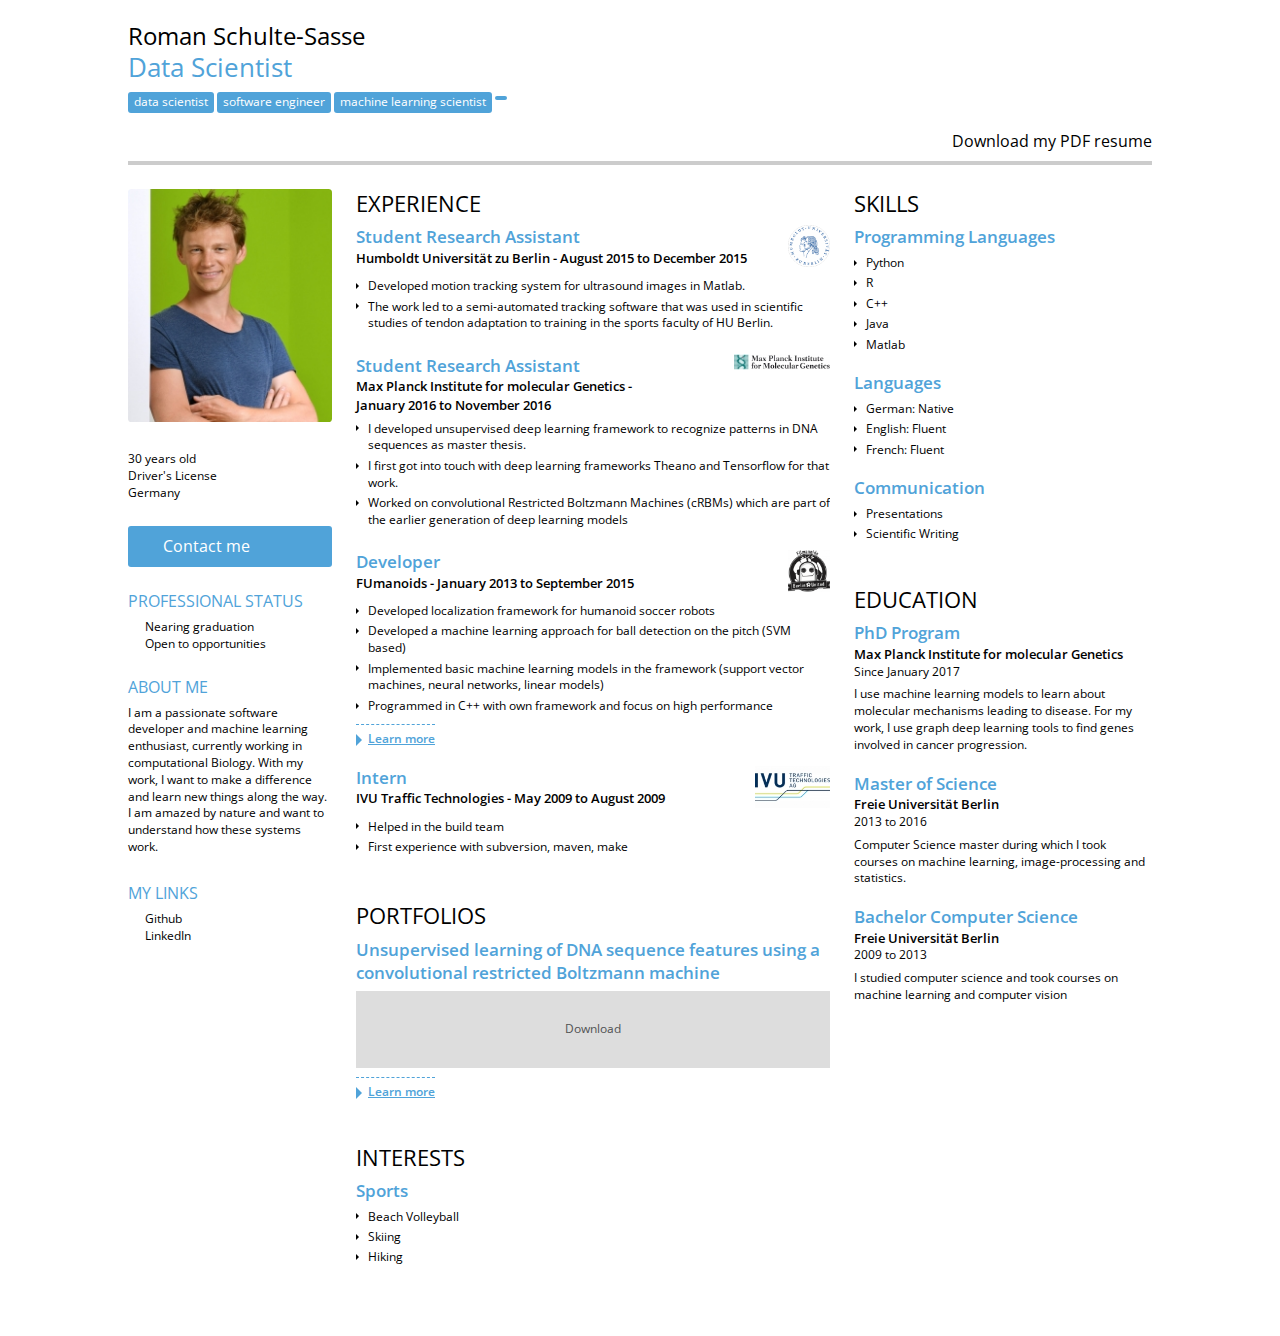
==== commit dfc7e8ae: "Tried to fix icons." ====
--- a/cv.html
+++ b/cv.html
@@ -1,6 +1,8 @@
 <!DOCTYPE html>
 <html class="cvViewer" itemscope="" itemtype="http://schema.org/Person"><head prefix="og: http://ogp.me/ns# fb: http://ogp.me/ns/fb# profile: http://ogp.me/ns/profile#">
                             <title>Roman Schulte-Sasse - Data Scientist</title>
+                            
+    <link rel="stylesheet" href="https://fonts.googleapis.com/icon?family=Material+Icons">
     <meta http-equiv="Content-Type" content="text/html; charset=UTF-8"><script type="text/javascript" src="cv_files/77627f5098"></script><script src="cv_files/nr-1123.js"></script><script type="text/javascript" async="" src="cv_files/dc.js"></script><script type="text/javascript">(window.NREUM||(NREUM={})).loader_config={xpid:"VQUOUVJbGwACUVVRDgk="};window.NREUM||(NREUM={}),__nr_require=function(t,n,e){function r(e){if(!n[e]){var o=n[e]={exports:{}};t[e][0].call(o.exports,function(n){var o=t[e][1][n];return r(o||n)},o,o.exports)}return n[e].exports}if("function"==typeof __nr_require)return __nr_require;for(var o=0;o<e.length;o++)r(e[o]);return r}({1:[function(t,n,e){function r(t){try{s.console&&console.log(t)}catch(n){}}var o,i=t("ee"),a=t(18),s={};try{o=localStorage.getItem("__nr_flags").split(","),console&&"function"==typeof console.log&&(s.console=!0,o.indexOf("dev")!==-1&&(s.dev=!0),o.indexOf("nr_dev")!==-1&&(s.nrDev=!0))}catch(c){}s.nrDev&&i.on("internal-error",function(t){r(t.stack)}),s.dev&&i.on("fn-err",function(t,n,e){r(e.stack)}),s.dev&&(r("NR AGENT IN DEVELOPMENT MODE"),r("flags: "+a(s,function(t,n){return t}).join(", ")))},{}],2:[function(t,n,e){function r(t,n,e,r,s){try{p?p-=1:o(s||new UncaughtException(t,n,e),!0)}catch(f){try{i("ierr",[f,c.now(),!0])}catch(d){}}return"function"==typeof u&&u.apply(this,a(arguments))}function UncaughtException(t,n,e){this.message=t||"Uncaught error with no additional information",this.sourceURL=n,this.line=e}function o(t,n){var e=n?null:c.now();i("err",[t,e])}var i=t("handle"),a=t(19),s=t("ee"),c=t("loader"),f=t("gos"),u=window.onerror,d=!1,l="nr@seenError",p=0;c.features.err=!0,t(1),window.onerror=r;try{throw new Error}catch(h){"stack"in h&&(t(8),t(7),"addEventListener"in window&&t(5),c.xhrWrappable&&t(9),d=!0)}s.on("fn-start",function(t,n,e){d&&(p+=1)}),s.on("fn-err",function(t,n,e){d&&!e[l]&&(f(e,l,function(){return!0}),this.thrown=!0,o(e))}),s.on("fn-end",function(){d&&!this.thrown&&p>0&&(p-=1)}),s.on("internal-error",function(t){i("ierr",[t,c.now(),!0])})},{}],3:[function(t,n,e){t("loader").features.ins=!0},{}],4:[function(t,n,e){function r(t){}if(window.performance&&window.performance.timing&&window.performance.getEntriesByType){var o=t("ee"),i=t("handle"),a=t(8),s=t(7),c="learResourceTimings",f="addEventListener",u="resourcetimingbufferfull",d="bstResource",l="resource",p="-start",h="-end",m="fn"+p,w="fn"+h,v="bstTimer",y="pushState",g=t("loader");g.features.stn=!0,t(6);var x=NREUM.o.EV;o.on(m,function(t,n){var e=t[0];e instanceof x&&(this.bstStart=g.now())}),o.on(w,function(t,n){var e=t[0];e instanceof x&&i("bst",[e,n,this.bstStart,g.now()])}),a.on(m,function(t,n,e){this.bstStart=g.now(),this.bstType=e}),a.on(w,function(t,n){i(v,[n,this.bstStart,g.now(),this.bstType])}),s.on(m,function(){this.bstStart=g.now()}),s.on(w,function(t,n){i(v,[n,this.bstStart,g.now(),"requestAnimationFrame"])}),o.on(y+p,function(t){this.time=g.now(),this.startPath=location.pathname+location.hash}),o.on(y+h,function(t){i("bstHist",[location.pathname+location.hash,this.startPath,this.time])}),f in window.performance&&(window.performance["c"+c]?window.performance[f](u,function(t){i(d,[window.performance.getEntriesByType(l)]),window.performance["c"+c]()},!1):window.performance[f]("webkit"+u,function(t){i(d,[window.performance.getEntriesByType(l)]),window.performance["webkitC"+c]()},!1)),document[f]("scroll",r,{passive:!0}),document[f]("keypress",r,!1),document[f]("click",r,!1)}},{}],5:[function(t,n,e){function r(t){for(var n=t;n&&!n.hasOwnProperty(u);)n=Object.getPrototypeOf(n);n&&o(n)}function o(t){s.inPlace(t,[u,d],"-",i)}function i(t,n){return t[1]}var a=t("ee").get("events"),s=t(21)(a,!0),c=t("gos"),f=XMLHttpRequest,u="addEventListener",d="removeEventListener";n.exports=a,"getPrototypeOf"in Object?(r(document),r(window),r(f.prototype)):f.prototype.hasOwnProperty(u)&&(o(window),o(f.prototype)),a.on(u+"-start",function(t,n){var e=t[1],r=c(e,"nr@wrapped",function(){function t(){if("function"==typeof e.handleEvent)return e.handleEvent.apply(e,arguments)}var n={object:t,"function":e}[typeof e];return n?s(n,"fn-",null,n.name||"anonymous"):e});this.wrapped=t[1]=r}),a.on(d+"-start",function(t){t[1]=this.wrapped||t[1]})},{}],6:[function(t,n,e){var r=t("ee").get("history"),o=t(21)(r);n.exports=r,o.inPlace(window.history,["pushState","replaceState"],"-")},{}],7:[function(t,n,e){var r=t("ee").get("raf"),o=t(21)(r),i="equestAnimationFrame";n.exports=r,o.inPlace(window,["r"+i,"mozR"+i,"webkitR"+i,"msR"+i],"raf-"),r.on("raf-start",function(t){t[0]=o(t[0],"fn-")})},{}],8:[function(t,n,e){function r(t,n,e){t[0]=a(t[0],"fn-",null,e)}function o(t,n,e){this.method=e,this.timerDuration=isNaN(t[1])?0:+t[1],t[0]=a(t[0],"fn-",this,e)}var i=t("ee").get("timer"),a=t(21)(i),s="setTimeout",c="setInterval",f="clearTimeout",u="-start",d="-";n.exports=i,a.inPlace(window,[s,"setImmediate"],s+d),a.inPlace(window,[c],c+d),a.inPlace(window,[f,"clearImmediate"],f+d),i.on(c+u,r),i.on(s+u,o)},{}],9:[function(t,n,e){function r(t,n){d.inPlace(n,["onreadystatechange"],"fn-",s)}function o(){var t=this,n=u.context(t);t.readyState>3&&!n.resolved&&(n.resolved=!0,u.emit("xhr-resolved",[],t)),d.inPlace(t,y,"fn-",s)}function i(t){g.push(t),h&&(b?b.then(a):w?w(a):(E=-E,R.data=E))}function a(){for(var t=0;t<g.length;t++)r([],g[t]);g.length&&(g=[])}function s(t,n){return n}function c(t,n){for(var e in t)n[e]=t[e];return n}t(5);var f=t("ee"),u=f.get("xhr"),d=t(21)(u),l=NREUM.o,p=l.XHR,h=l.MO,m=l.PR,w=l.SI,v="readystatechange",y=["onload","onerror","onabort","onloadstart","onloadend","onprogress","ontimeout"],g=[];n.exports=u;var x=window.XMLHttpRequest=function(t){var n=new p(t);try{u.emit("new-xhr",[n],n),n.addEventListener(v,o,!1)}catch(e){try{u.emit("internal-error",[e])}catch(r){}}return n};if(c(p,x),x.prototype=p.prototype,d.inPlace(x.prototype,["open","send"],"-xhr-",s),u.on("send-xhr-start",function(t,n){r(t,n),i(n)}),u.on("open-xhr-start",r),h){var b=m&&m.resolve();if(!w&&!m){var E=1,R=document.createTextNode(E);new h(a).observe(R,{characterData:!0})}}else f.on("fn-end",function(t){t[0]&&t[0].type===v||a()})},{}],10:[function(t,n,e){function r(){var t=window.NREUM,n=t.info.accountID||null,e=t.info.agentID||null,r=t.info.trustKey||null,i="btoa"in window&&"function"==typeof window.btoa;if(!n||!e||!i)return null;var a={v:[0,1],d:{ty:"Browser",ac:n,ap:e,id:o.generateCatId(),tr:o.generateCatId(),ti:Date.now()}};return r&&n!==r&&(a.d.tk=r),btoa(JSON.stringify(a))}var o=t(16);n.exports={generateTraceHeader:r}},{}],11:[function(t,n,e){function r(t){var n=this.params,e=this.metrics;if(!this.ended){this.ended=!0;for(var r=0;r<p;r++)t.removeEventListener(l[r],this.listener,!1);n.aborted||(e.duration=s.now()-this.startTime,this.loadCaptureCalled||4!==t.readyState?null==n.status&&(n.status=0):a(this,t),e.cbTime=this.cbTime,d.emit("xhr-done",[t],t),c("xhr",[n,e,this.startTime]))}}function o(t,n){var e=t.responseType;if("json"===e&&null!==n)return n;var r="arraybuffer"===e||"blob"===e||"json"===e?t.response:t.responseText;return w(r)}function i(t,n){var e=f(n),r=t.params;r.host=e.hostname+":"+e.port,r.pathname=e.pathname,t.sameOrigin=e.sameOrigin}function a(t,n){t.params.status=n.status;var e=o(n,t.lastSize);if(e&&(t.metrics.rxSize=e),t.sameOrigin){var r=n.getResponseHeader("X-NewRelic-App-Data");r&&(t.params.cat=r.split(", ").pop())}t.loadCaptureCalled=!0}var s=t("loader");if(s.xhrWrappable){var c=t("handle"),f=t(12),u=t(10).generateTraceHeader,d=t("ee"),l=["load","error","abort","timeout"],p=l.length,h=t("id"),m=t(15),w=t(14),v=window.XMLHttpRequest;s.features.xhr=!0,t(9),d.on("new-xhr",function(t){var n=this;n.totalCbs=0,n.called=0,n.cbTime=0,n.end=r,n.ended=!1,n.xhrGuids={},n.lastSize=null,n.loadCaptureCalled=!1,t.addEventListener("load",function(e){a(n,t)},!1),m&&(m>34||m<10)||window.opera||t.addEventListener("progress",function(t){n.lastSize=t.loaded},!1)}),d.on("open-xhr-start",function(t){this.params={method:t[0]},i(this,t[1]),this.metrics={}}),d.on("open-xhr-end",function(t,n){"loader_config"in NREUM&&"xpid"in NREUM.loader_config&&this.sameOrigin&&n.setRequestHeader("X-NewRelic-ID",NREUM.loader_config.xpid);var e=!1;if("init"in NREUM&&"distributed_tracing"in NREUM.init&&(e=!!NREUM.init.distributed_tracing.enabled),e&&this.sameOrigin){var r=u();r&&n.setRequestHeader("newrelic",r)}}),d.on("send-xhr-start",function(t,n){var e=this.metrics,r=t[0],o=this;if(e&&r){var i=w(r);i&&(e.txSize=i)}this.startTime=s.now(),this.listener=function(t){try{"abort"!==t.type||o.loadCaptureCalled||(o.params.aborted=!0),("load"!==t.type||o.called===o.totalCbs&&(o.onloadCalled||"function"!=typeof n.onload))&&o.end(n)}catch(e){try{d.emit("internal-error",[e])}catch(r){}}};for(var a=0;a<p;a++)n.addEventListener(l[a],this.listener,!1)}),d.on("xhr-cb-time",function(t,n,e){this.cbTime+=t,n?this.onloadCalled=!0:this.called+=1,this.called!==this.totalCbs||!this.onloadCalled&&"function"==typeof e.onload||this.end(e)}),d.on("xhr-load-added",function(t,n){var e=""+h(t)+!!n;this.xhrGuids&&!this.xhrGuids[e]&&(this.xhrGuids[e]=!0,this.totalCbs+=1)}),d.on("xhr-load-removed",function(t,n){var e=""+h(t)+!!n;this.xhrGuids&&this.xhrGuids[e]&&(delete this.xhrGuids[e],this.totalCbs-=1)}),d.on("addEventListener-end",function(t,n){n instanceof v&&"load"===t[0]&&d.emit("xhr-load-added",[t[1],t[2]],n)}),d.on("removeEventListener-end",function(t,n){n instanceof v&&"load"===t[0]&&d.emit("xhr-load-removed",[t[1],t[2]],n)}),d.on("fn-start",function(t,n,e){n instanceof v&&("onload"===e&&(this.onload=!0),("load"===(t[0]&&t[0].type)||this.onload)&&(this.xhrCbStart=s.now()))}),d.on("fn-end",function(t,n){this.xhrCbStart&&d.emit("xhr-cb-time",[s.now()-this.xhrCbStart,this.onload,n],n)})}},{}],12:[function(t,n,e){n.exports=function(t){var n=document.createElement("a"),e=window.location,r={};n.href=t,r.port=n.port;var o=n.href.split("://");!r.port&&o[1]&&(r.port=o[1].split("/")[0].split("@").pop().split(":")[1]),r.port&&"0"!==r.port||(r.port="https"===o[0]?"443":"80"),r.hostname=n.hostname||e.hostname,r.pathname=n.pathname,r.protocol=o[0],"/"!==r.pathname.charAt(0)&&(r.pathname="/"+r.pathname);var i=!n.protocol||":"===n.protocol||n.protocol===e.protocol,a=n.hostname===document.domain&&n.port===e.port;return r.sameOrigin=i&&(!n.hostname||a),r}},{}],13:[function(t,n,e){function r(){}function o(t,n,e){return function(){return i(t,[f.now()].concat(s(arguments)),n?null:this,e),n?void 0:this}}var i=t("handle"),a=t(18),s=t(19),c=t("ee").get("tracer"),f=t("loader"),u=NREUM;"undefined"==typeof window.newrelic&&(newrelic=u);var d=["setPageViewName","setCustomAttribute","setErrorHandler","finished","addToTrace","inlineHit","addRelease"],l="api-",p=l+"ixn-";a(d,function(t,n){u[n]=o(l+n,!0,"api")}),u.addPageAction=o(l+"addPageAction",!0),u.setCurrentRouteName=o(l+"routeName",!0),n.exports=newrelic,u.interaction=function(){return(new r).get()};var h=r.prototype={createTracer:function(t,n){var e={},r=this,o="function"==typeof n;return i(p+"tracer",[f.now(),t,e],r),function(){if(c.emit((o?"":"no-")+"fn-start",[f.now(),r,o],e),o)try{return n.apply(this,arguments)}catch(t){throw c.emit("fn-err",[arguments,this,t],e),t}finally{c.emit("fn-end",[f.now()],e)}}}};a("actionText,setName,setAttribute,save,ignore,onEnd,getContext,end,get".split(","),function(t,n){h[n]=o(p+n)}),newrelic.noticeError=function(t,n){"string"==typeof t&&(t=new Error(t)),i("err",[t,f.now(),!1,n])}},{}],14:[function(t,n,e){n.exports=function(t){if("string"==typeof t&&t.length)return t.length;if("object"==typeof t){if("undefined"!=typeof ArrayBuffer&&t instanceof ArrayBuffer&&t.byteLength)return t.byteLength;if("undefined"!=typeof Blob&&t instanceof Blob&&t.size)return t.size;if(!("undefined"!=typeof FormData&&t instanceof FormData))try{return JSON.stringify(t).length}catch(n){return}}}},{}],15:[function(t,n,e){var r=0,o=navigator.userAgent.match(/Firefox[\/\s](\d+\.\d+)/);o&&(r=+o[1]),n.exports=r},{}],16:[function(t,n,e){function r(){function t(){return n?15&n[e++]:16*Math.random()|0}var n=null,e=0,r=window.crypto||window.msCrypto;r&&r.getRandomValues&&(n=r.getRandomValues(new Uint8Array(31)));for(var o,i="xxxxxxxx-xxxx-4xxx-yxxx-xxxxxxxxxxxx",a="",s=0;s<i.length;s++)o=i[s],"x"===o?a+=t().toString(16):"y"===o?(o=3&t()|8,a+=o.toString(16)):a+=o;return a}function o(){function t(){return n?15&n[e++]:16*Math.random()|0}var n=null,e=0,r=window.crypto||window.msCrypto;r&&r.getRandomValues&&Uint8Array&&(n=r.getRandomValues(new Uint8Array(31)));for(var o=[],i=0;i<16;i++)o.push(t().toString(16));return o.join("")}n.exports={generateUuid:r,generateCatId:o}},{}],17:[function(t,n,e){function r(t,n){if(!o)return!1;if(t!==o)return!1;if(!n)return!0;if(!i)return!1;for(var e=i.split("."),r=n.split("."),a=0;a<r.length;a++)if(r[a]!==e[a])return!1;return!0}var o=null,i=null,a=/Version\/(\S+)\s+Safari/;if(navigator.userAgent){var s=navigator.userAgent,c=s.match(a);c&&s.indexOf("Chrome")===-1&&s.indexOf("Chromium")===-1&&(o="Safari",i=c[1])}n.exports={agent:o,version:i,match:r}},{}],18:[function(t,n,e){function r(t,n){var e=[],r="",i=0;for(r in t)o.call(t,r)&&(e[i]=n(r,t[r]),i+=1);return e}var o=Object.prototype.hasOwnProperty;n.exports=r},{}],19:[function(t,n,e){function r(t,n,e){n||(n=0),"undefined"==typeof e&&(e=t?t.length:0);for(var r=-1,o=e-n||0,i=Array(o<0?0:o);++r<o;)i[r]=t[n+r];return i}n.exports=r},{}],20:[function(t,n,e){n.exports={exists:"undefined"!=typeof window.performance&&window.performance.timing&&"undefined"!=typeof window.performance.timing.navigationStart}},{}],21:[function(t,n,e){function r(t){return!(t&&t instanceof Function&&t.apply&&!t[a])}var o=t("ee"),i=t(19),a="nr@original",s=Object.prototype.hasOwnProperty,c=!1;n.exports=function(t,n){function e(t,n,e,o){function nrWrapper(){var r,a,s,c;try{a=this,r=i(arguments),s="function"==typeof e?e(r,a):e||{}}catch(f){l([f,"",[r,a,o],s])}u(n+"start",[r,a,o],s);try{return c=t.apply(a,r)}catch(d){throw u(n+"err",[r,a,d],s),d}finally{u(n+"end",[r,a,c],s)}}return r(t)?t:(n||(n=""),nrWrapper[a]=t,d(t,nrWrapper),nrWrapper)}function f(t,n,o,i){o||(o="");var a,s,c,f="-"===o.charAt(0);for(c=0;c<n.length;c++)s=n[c],a=t[s],r(a)||(t[s]=e(a,f?s+o:o,i,s))}function u(e,r,o){if(!c||n){var i=c;c=!0;try{t.emit(e,r,o,n)}catch(a){l([a,e,r,o])}c=i}}function d(t,n){if(Object.defineProperty&&Object.keys)try{var e=Object.keys(t);return e.forEach(function(e){Object.defineProperty(n,e,{get:function(){return t[e]},set:function(n){return t[e]=n,n}})}),n}catch(r){l([r])}for(var o in t)s.call(t,o)&&(n[o]=t[o]);return n}function l(n){try{t.emit("internal-error",n)}catch(e){}}return t||(t=o),e.inPlace=f,e.flag=a,e}},{}],ee:[function(t,n,e){function r(){}function o(t){function n(t){return t&&t instanceof r?t:t?c(t,s,i):i()}function e(e,r,o,i){if(!l.aborted||i){t&&t(e,r,o);for(var a=n(o),s=m(e),c=s.length,f=0;f<c;f++)s[f].apply(a,r);var d=u[g[e]];return d&&d.push([x,e,r,a]),a}}function p(t,n){y[t]=m(t).concat(n)}function h(t,n){var e=y[t];if(e)for(var r=0;r<e.length;r++)e[r]===n&&e.splice(r,1)}function m(t){return y[t]||[]}function w(t){return d[t]=d[t]||o(e)}function v(t,n){f(t,function(t,e){n=n||"feature",g[e]=n,n in u||(u[n]=[])})}var y={},g={},x={on:p,addEventListener:p,removeEventListener:h,emit:e,get:w,listeners:m,context:n,buffer:v,abort:a,aborted:!1};return x}function i(){return new r}function a(){(u.api||u.feature)&&(l.aborted=!0,u=l.backlog={})}var s="nr@context",c=t("gos"),f=t(18),u={},d={},l=n.exports=o();l.backlog=u},{}],gos:[function(t,n,e){function r(t,n,e){if(o.call(t,n))return t[n];var r=e();if(Object.defineProperty&&Object.keys)try{return Object.defineProperty(t,n,{value:r,writable:!0,enumerable:!1}),r}catch(i){}return t[n]=r,r}var o=Object.prototype.hasOwnProperty;n.exports=r},{}],handle:[function(t,n,e){function r(t,n,e,r){o.buffer([t],r),o.emit(t,n,e)}var o=t("ee").get("handle");n.exports=r,r.ee=o},{}],id:[function(t,n,e){function r(t){var n=typeof t;return!t||"object"!==n&&"function"!==n?-1:t===window?0:a(t,i,function(){return o++})}var o=1,i="nr@id",a=t("gos");n.exports=r},{}],loader:[function(t,n,e){function r(){if(!E++){var t=b.info=NREUM.info,n=p.getElementsByTagName("script")[0];if(setTimeout(u.abort,3e4),!(t&&t.licenseKey&&t.applicationID&&n))return u.abort();f(g,function(n,e){t[n]||(t[n]=e)}),c("mark",["onload",a()+b.offset],null,"api");var e=p.createElement("script");e.src="https://"+t.agent,n.parentNode.insertBefore(e,n)}}function o(){"complete"===p.readyState&&i()}function i(){c("mark",["domContent",a()+b.offset],null,"api")}function a(){return R.exists&&performance.now?Math.round(performance.now()):(s=Math.max((new Date).getTime(),s))-b.offset}var s=(new Date).getTime(),c=t("handle"),f=t(18),u=t("ee"),d=t(17),l=window,p=l.document,h="addEventListener",m="attachEvent",w=l.XMLHttpRequest,v=w&&w.prototype;NREUM.o={ST:setTimeout,SI:l.setImmediate,CT:clearTimeout,XHR:w,REQ:l.Request,EV:l.Event,PR:l.Promise,MO:l.MutationObserver};var y=""+location,g={beacon:"bam.nr-data.net",errorBeacon:"bam.nr-data.net",agent:"js-agent.newrelic.com/nr-1123.min.js"},x=w&&v&&v[h]&&!/CriOS/.test(navigator.userAgent),b=n.exports={offset:s,now:a,origin:y,features:{},xhrWrappable:x,userAgent:d};t(13),p[h]?(p[h]("DOMContentLoaded",i,!1),l[h]("load",r,!1)):(p[m]("onreadystatechange",o),l[m]("onload",r)),c("mark",["firstbyte",s],null,"api");var E=0,R=t(20)},{}]},{},["loader",2,11,4,3]);</script>
     <meta name="description" content="I am a passionate software developer and machine learning enthusiast, currently working in computational Biology. With my work, I want to make a difference and learn new things along the way." itemprop="description">
 
@@ -138,30 +140,18 @@
             <div class="subHeader__content">
                     <div class="widget widget_menu">
             <div class="menu">
-                <a class="menu__item menu__item_home menu__item_current" href="https://www.doyoubuzz.com/roman-schulte-sasse">
-            <span class="menu__itemLegend">Home</span>
-        </a>
-                    <a class="menu__item menu__item_experiences" href="https://www.doyoubuzz.com/roman-schulte-sasse/cv/jobs">
-                <span class="menu__itemLegend">Experience</span>
-            </a>
-                    <a class="menu__item menu__item_educations" href="https://www.doyoubuzz.com/roman-schulte-sasse/cv/trainings">
-                <span class="menu__itemLegend">Education</span>
-            </a>
-                    <a class="menu__item menu__item_skills" href="https://www.doyoubuzz.com/roman-schulte-sasse/cv/skills">
-                <span class="menu__itemLegend">Skills</span>
-            </a>
-                    <a class="menu__item menu__item_portfolios" href="https://www.doyoubuzz.com/roman-schulte-sasse/cv/portfolios">
-                <span class="menu__itemLegend">Portfolios</span>
-            </a>
-                    <a class="menu__item menu__item_interests" href="https://www.doyoubuzz.com/roman-schulte-sasse/cv/hobbies">
-                <span class="menu__itemLegend">Interests</span>
-            </a>
+                
+
+                    
+
+
+
             </div>
 
     </div>
 
                     <div class="widget widget_download">
-            <a class="downloadlink" data-download-cv="" href="https://www.doyoubuzz.com/roman-schulte-sasse/cv/download">Download my PDF resume</a>
+            <a class="downloadlink" data-download-cv="" href="CV-roman-schulte-sasse.pdf">Download my PDF resume</a>
 
     </div>
 
@@ -224,7 +214,7 @@
 
             <div class="widget widget_links" widget-element="{&quot;id&quot;:&quot;links&quot;,&quot;title&quot;:&quot;My Links&quot;}">
                     <div class="widget__title">My Links</div>
-                <a class="widgetLinks__item widgetLinks__item_github" href="https://github.com/schulter" target="_blank">Github</a>
+            <a class="icon-github" href="https://github.com/schulter" target="_blank">Github</a>
             <a class="widgetLinks__item widgetLinks__item_linkedin" href="https://www.linkedin.com/in/roman-schulte-sasse-9b568a155/" target="_blank">LinkedIn</a>
     
     </div>
@@ -763,25 +753,6 @@
 
     </div>
 
-    </div>
-    </div>
-
-        <div class="footer">
-        <div class="footer__content">
-                <div class="widget widget_share">
-                Share this resume on :
-            <a class="shareItem shareItem_twitter" href="https://www.doyoubuzz.com/roman-schulte-sasse/cv/share/twitter">twitter</a>
-            <a class="shareItem shareItem_facebook" href="https://www.doyoubuzz.com/roman-schulte-sasse/cv/share/facebook">facebook</a>
-            <a class="shareItem shareItem_linkedin" href="https://www.doyoubuzz.com/roman-schulte-sasse/cv/share/linkedin">linkedin</a>
-            <a class="shareItem shareItem_viadeo" href="https://www.doyoubuzz.com/roman-schulte-sasse/cv/share/viadeo">viadeo</a>
-    
-    </div>
-
-                        <a class="dybIncentive" href="https://www.doyoubuzz.com/fr/">
-            Resume created on <img src="cv_files/doyoubuzz.png" alt="DoYouBuzz">
-        </a>
-    
-        </div>
     </div>
 
 
@@ -863,4 +834,4 @@
             
         <script type="text/javascript">window.NREUM||(NREUM={});NREUM.info={"beacon":"bam.nr-data.net","licenseKey":"77627f5098","applicationID":"3254398","transactionName":"Y1NQNUAFVhEEVRJbCloZcRRBEFcPSlUQ","queueTime":0,"applicationTime":184,"atts":"TxRTQwgfRR8=","errorBeacon":"bam.nr-data.net","agent":""}</script>
     
-</body></html>+</body></html>
--- a/cv_files/50A3D9.css
+++ b/cv_files/50A3D9.css
@@ -1,3 +1,8 @@
-@import url(https://fonts.googleapis.com/css?family=Open+Sans:400,300,300italic,400italic,600,600italic,700,700italic,800,800italic);@font-face{font-family:'cv-icon-set-1';src:url("/bundles/dyb/libs/icons/cv-icon-set-1/cv-icon-set-1.eot?93550991");src:url("/bundles/dyb/libs/icons/cv-icon-set-1/cv-icon-set-1.eot?93550991#iefix") format("embedded-opentype"),url("/bundles/dyb/libs/icons/cv-icon-set-1/cv-icon-set-1.woff2?93550991") format("woff2"),url("/bundles/dyb/libs/icons/cv-icon-set-1/cv-icon-set-1.woff?93550991") format("woff"),url("/bundles/dyb/libs/icons/cv-icon-set-1/cv-icon-set-1.ttf?93550991") format("truetype"),url("/bundles/dyb/libs/icons/cv-icon-set-1/cv-icon-set-1.svg?93550991#cv-icon-set-1") format("svg");font-weight:normal;font-style:normal}.icon-experiences:before{font-family:"cv-icon-set-1";font-style:normal;font-weight:normal;speak:none;display:inline-block;text-decoration:inherit;width:1em;margin-right:.2em;text-align:center;font-variant:normal;text-transform:none;margin-left:.2em;-webkit-font-smoothing:antialiased;-moz-osx-font-smoothing:grayscale}.icon-interests:before{font-family:"cv-icon-set-1";font-style:normal;font-weight:normal;speak:none;display:inline-block;text-decoration:inherit;width:1em;margin-right:.2em;text-align:center;font-variant:normal;text-transform:none;margin-left:.2em;-webkit-font-smoothing:antialiased;-moz-osx-font-smoothing:grayscale}.icon-skills:before{font-family:"cv-icon-set-1";font-style:normal;font-weight:normal;speak:none;display:inline-block;text-decoration:inherit;width:1em;margin-right:.2em;text-align:center;font-variant:normal;text-transform:none;margin-left:.2em;-webkit-font-smoothing:antialiased;-moz-osx-font-smoothing:grayscale}.icon-portfolios:before{font-family:"cv-icon-set-1";font-style:normal;font-weight:normal;speak:none;display:inline-block;text-decoration:inherit;width:1em;margin-right:.2em;text-align:center;font-variant:normal;text-transform:none;margin-left:.2em;-webkit-font-smoothing:antialiased;-moz-osx-font-smoothing:grayscale}.icon-educations:before{font-family:"cv-icon-set-1";font-style:normal;font-weight:normal;speak:none;display:inline-block;text-decoration:inherit;width:1em;margin-right:.2em;text-align:center;font-variant:normal;text-transform:none;margin-left:.2em;-webkit-font-smoothing:antialiased;-moz-osx-font-smoothing:grayscale}.icon-presentation:before{font-family:"cv-icon-set-1";font-style:normal;font-weight:normal;speak:none;display:inline-block;text-decoration:inherit;width:1em;margin-right:.2em;text-align:center;font-variant:normal;text-transform:none;margin-left:.2em;-webkit-font-smoothing:antialiased;-moz-osx-font-smoothing:grayscale}.icon-synthesis:before{font-family:"cv-icon-set-1";font-style:normal;font-weight:normal;speak:none;display:inline-block;text-decoration:inherit;width:1em;margin-right:.2em;text-align:center;font-variant:normal;text-transform:none;margin-left:.2em;-webkit-font-smoothing:antialiased;-moz-osx-font-smoothing:grayscale}.icon-email:before,.contactsBox__openerLink:before{font-family:"cv-icon-set-1";font-style:normal;font-weight:normal;speak:none;display:inline-block;text-decoration:inherit;width:1em;margin-right:.2em;text-align:center;font-variant:normal;text-transform:none;margin-left:.2em;-webkit-font-smoothing:antialiased;-moz-osx-font-smoothing:grayscale}.icon-phone:before{font-family:"cv-icon-set-1";font-style:normal;font-weight:normal;speak:none;display:inline-block;text-decoration:inherit;width:1em;margin-right:.2em;text-align:center;font-variant:normal;text-transform:none;margin-left:.2em;-webkit-font-smoothing:antialiased;-moz-osx-font-smoothing:grayscale}.icon-mobile:before{font-family:"cv-icon-set-1";font-style:normal;font-weight:normal;speak:none;display:inline-block;text-decoration:inherit;width:1em;margin-right:.2em;text-align:center;font-variant:normal;text-transform:none;margin-left:.2em;-webkit-font-smoothing:antialiased;-moz-osx-font-smoothing:grayscale}.icon-skype:before{font-family:"cv-icon-set-1";font-style:normal;font-weight:normal;speak:none;display:inline-block;text-decoration:inherit;width:1em;margin-right:.2em;text-align:center;font-variant:normal;text-transform:none;margin-left:.2em;-webkit-font-smoothing:antialiased;-moz-osx-font-smoothing:grayscale}.icon-blog:before,.widgetLinks__item_blog:before{font-family:"cv-icon-set-1";font-style:normal;font-weight:normal;speak:none;display:inline-block;text-decoration:inherit;width:1em;margin-right:.2em;text-align:center;font-variant:normal;text-transform:none;margin-left:.2em;-webkit-font-smoothing:antialiased;-moz-osx-font-smoothing:grayscale}.icon-flickr:before,.widgetLinks__item_flickr:before{font-family:"cv-icon-set-1";font-style:normal;font-weight:normal;speak:none;display:inline-block;text-decoration:inherit;width:1em;margin-right:.2em;text-align:center;font-variant:normal;text-transform:none;margin-left:.2em;-webkit-font-smoothing:antialiased;-moz-osx-font-smoothing:grayscale}.icon-delicious:before,.widgetLinks__item_delicious:before{font-family:"cv-icon-set-1";font-style:normal;font-weight:normal;speak:none;display:inline-block;text-decoration:inherit;width:1em;margin-right:.2em;text-align:center;font-variant:normal;text-transform:none;margin-left:.2em;-webkit-font-smoothing:antialiased;-moz-osx-font-smoothing:grayscale}.icon-netvibes:before,.widgetLinks__item_netvibes:before{font-family:"cv-icon-set-1";font-style:normal;font-weight:normal;speak:none;display:inline-block;text-decoration:inherit;width:1em;margin-right:.2em;text-align:center;font-variant:normal;text-transform:none;margin-left:.2em;-webkit-font-smoothing:antialiased;-moz-osx-font-smoothing:grayscale}.icon-plaxo:before,.widgetLinks__item_plaxo:before{font-family:"cv-icon-set-1";font-style:normal;font-weight:normal;speak:none;display:inline-block;text-decoration:inherit;width:1em;margin-right:.2em;text-align:center;font-variant:normal;text-transform:none;margin-left:.2em;-webkit-font-smoothing:antialiased;-moz-osx-font-smoothing:grayscale}.icon-link-ext:before,.widgetLinks__item_other:before{font-family:"cv-icon-set-1";font-style:normal;font-weight:normal;speak:none;display:inline-block;text-decoration:inherit;width:1em;margin-right:.2em;text-align:center;font-variant:normal;text-transform:none;margin-left:.2em;-webkit-font-smoothing:antialiased;-moz-osx-font-smoothing:grayscale}.icon-twitter:before,.widgetLinks__item_twitter:before,.shareItem_twitter:before{font-family:"cv-icon-set-1";font-style:normal;font-weight:normal;speak:none;display:inline-block;text-decoration:inherit;width:1em;margin-right:.2em;text-align:center;font-variant:normal;text-transform:none;margin-left:.2em;-webkit-font-smoothing:antialiased;-moz-osx-font-smoothing:grayscale}.icon-facebook:before,.widgetLinks__item_facebook:before,.shareItem_facebook:before{font-family:"cv-icon-set-1";font-style:normal;font-weight:normal;speak:none;display:inline-block;text-decoration:inherit;width:1em;margin-right:.2em;text-align:center;font-variant:normal;text-transform:none;margin-left:.2em;-webkit-font-smoothing:antialiased;-moz-osx-font-smoothing:grayscale}.icon-google_plus:before,.widgetLinks__item_google_plus:before{font-family:"cv-icon-set-1";font-style:normal;font-weight:normal;speak:none;display:inline-block;text-decoration:inherit;width:1em;margin-right:.2em;text-align:center;font-variant:normal;text-transform:none;margin-left:.2em;-webkit-font-smoothing:antialiased;-moz-osx-font-smoothing:grayscale}.icon-linkedin:before,.widgetLinks__item_linkedin:before,.shareItem_linkedin:before{font-family:"cv-icon-set-1";font-style:normal;font-weight:normal;speak:none;display:inline-block;text-decoration:inherit;width:1em;margin-right:.2em;text-align:center;font-variant:normal;text-transform:none;margin-left:.2em;-webkit-font-smoothing:antialiased;-moz-osx-font-smoothing:grayscale}.icon-github:before,.widgetLinks__item_github:before{font-family:"cv-icon-set-1";font-style:normal;font-weight:normal;speak:none;display:inline-block;text-decoration:inherit;width:1em;margin-right:.2em;text-align:center;font-variant:normal;text-transform:none;margin-left:.2em;-webkit-font-smoothing:antialiased;-moz-osx-font-smoothing:grayscale}.icon-xing:before,.widgetLinks__item_xing:before{font-family:"cv-icon-set-1";font-style:normal;font-weight:normal;speak:none;display:inline-block;text-decoration:inherit;width:1em;margin-right:.2em;text-align:center;font-variant:normal;text-transform:none;margin-left:.2em;-webkit-font-smoothing:antialiased;-moz-osx-font-smoothing:grayscale}.icon-instagram:before,.widgetLinks__item_instagram:before{font-family:"cv-icon-set-1";font-style:normal;font-weight:normal;speak:none;display:inline-block;text-decoration:inherit;width:1em;margin-right:.2em;text-align:center;font-variant:normal;text-transform:none;margin-left:.2em;-webkit-font-smoothing:antialiased;-moz-osx-font-smoothing:grayscale}.icon-tumblr:before,.widgetLinks__item_tumblr:before{font-family:"cv-icon-set-1";font-style:normal;font-weight:normal;speak:none;display:inline-block;text-decoration:inherit;width:1em;margin-right:.2em;text-align:center;font-variant:normal;text-transform:none;margin-left:.2em;-webkit-font-smoothing:antialiased;-moz-osx-font-smoothing:grayscale}.icon-dribbble:before,.widgetLinks__item_dribbble:before{font-family:"cv-icon-set-1";font-style:normal;font-weight:normal;speak:none;display:inline-block;text-decoration:inherit;width:1em;margin-right:.2em;text-align:center;font-variant:normal;text-transform:none;margin-left:.2em;-webkit-font-smoothing:antialiased;-moz-osx-font-smoothing:grayscale}.icon-pinterest:before,.widgetLinks__item_pinterest:before{font-family:"cv-icon-set-1";font-style:normal;font-weight:normal;speak:none;display:inline-block;text-decoration:inherit;width:1em;margin-right:.2em;text-align:center;font-variant:normal;text-transform:none;margin-left:.2em;-webkit-font-smoothing:antialiased;-moz-osx-font-smoothing:grayscale}.icon-viadeo:before,.widgetLinks__item_viadeo:before,.shareItem_viadeo:before{font-family:"cv-icon-set-1";font-style:normal;font-weight:normal;speak:none;display:inline-block;text-decoration:inherit;width:1em;margin-right:.2em;text-align:center;font-variant:normal;text-transform:none;margin-left:.2em;-webkit-font-smoothing:antialiased;-moz-osx-font-smoothing:grayscale}.icon-dot:before{font-family:"cv-icon-set-1";font-style:normal;font-weight:normal;speak:none;display:inline-block;text-decoration:inherit;width:1em;margin-right:.2em;text-align:center;font-variant:normal;text-transform:none;margin-left:.2em;-webkit-font-smoothing:antialiased;-moz-osx-font-smoothing:grayscale}.icon-file:before{font-family:"cv-icon-set-1";font-style:normal;font-weight:normal;speak:none;display:inline-block;text-decoration:inherit;width:1em;margin-right:.2em;text-align:center;font-variant:normal;text-transform:none;margin-left:.2em;-webkit-font-smoothing:antialiased;-moz-osx-font-smoothing:grayscale}.icon-location:before{font-family:"cv-icon-set-1";font-style:normal;font-weight:normal;speak:none;display:inline-block;text-decoration:inherit;width:1em;margin-right:.2em;text-align:center;font-variant:normal;text-transform:none;margin-left:.2em;-webkit-font-smoothing:antialiased;-moz-osx-font-smoothing:grayscale}.icon-info:before,.skillDetail:before{font-family:"cv-icon-set-1";font-style:normal;font-weight:normal;speak:none;display:inline-block;text-decoration:inherit;width:1em;margin-right:.2em;text-align:center;font-variant:normal;text-transform:none;margin-left:.2em;-webkit-font-smoothing:antialiased;-moz-osx-font-smoothing:grayscale}.icon-car:before{font-family:"cv-icon-set-1";font-style:normal;font-weight:normal;speak:none;display:inline-block;text-decoration:inherit;width:1em;margin-right:.2em;text-align:center;font-variant:normal;text-transform:none;margin-left:.2em;-webkit-font-smoothing:antialiased;-moz-osx-font-smoothing:grayscale}.icon-calendar:before{font-family:"cv-icon-set-1";font-style:normal;font-weight:normal;speak:none;display:inline-block;text-decoration:inherit;width:1em;margin-right:.2em;text-align:center;font-variant:normal;text-transform:none;margin-left:.2em;-webkit-font-smoothing:antialiased;-moz-osx-font-smoothing:grayscale}.icon-circle:before,.widgetProfessionalPosition__availability:before{font-family:"cv-icon-set-1";font-style:normal;font-weight:normal;speak:none;display:inline-block;text-decoration:inherit;width:1em;margin-right:.2em;text-align:center;font-variant:normal;text-transform:none;margin-left:.2em;-webkit-font-smoothing:antialiased;-moz-osx-font-smoothing:grayscale}.icon-flag:before,.widgetProfessionalPosition__status:before{font-family:"cv-icon-set-1";font-style:normal;font-weight:normal;speak:none;display:inline-block;text-decoration:inherit;width:1em;margin-right:.2em;text-align:center;font-variant:normal;text-transform:none;margin-left:.2em;-webkit-font-smoothing:antialiased;-moz-osx-font-smoothing:grayscale}.icon-loading:before{font-family:"cv-icon-set-1";font-style:normal;font-weight:normal;speak:none;display:inline-block;text-decoration:inherit;width:1em;margin-right:.2em;text-align:center;font-variant:normal;text-transform:none;margin-left:.2em;-webkit-font-smoothing:antialiased;-moz-osx-font-smoothing:grayscale}.icon-download:before{font-family:"cv-icon-set-1";font-style:normal;font-weight:normal;speak:none;display:inline-block;text-decoration:inherit;width:1em;margin-right:.2em;text-align:center;font-variant:normal;text-transform:none;margin-left:.2em;-webkit-font-smoothing:antialiased;-moz-osx-font-smoothing:grayscale}.icon-meetup:before{font-family:"cv-icon-set-1";font-style:normal;font-weight:normal;speak:none;display:inline-block;text-decoration:inherit;width:1em;margin-right:.2em;text-align:center;font-variant:normal;text-transform:none;margin-left:.2em;-webkit-font-smoothing:antialiased;-moz-osx-font-smoothing:grayscale}.icon-youtube:before{font-family:"cv-icon-set-1";font-style:normal;font-weight:normal;speak:none;display:inline-block;text-decoration:inherit;width:1em;margin-right:.2em;text-align:center;font-variant:normal;text-transform:none;margin-left:.2em;-webkit-font-smoothing:antialiased;-moz-osx-font-smoothing:grayscale}.icon-company:before{font-family:"cv-icon-set-1";font-style:normal;font-weight:normal;speak:none;display:inline-block;text-decoration:inherit;width:1em;margin-right:.2em;text-align:center;font-variant:normal;text-transform:none;margin-left:.2em;-webkit-font-smoothing:antialiased;-moz-osx-font-smoothing:grayscale}.icon-personn:before{font-family:"cv-icon-set-1";font-style:normal;font-weight:normal;speak:none;display:inline-block;text-decoration:inherit;width:1em;margin-right:.2em;text-align:center;font-variant:normal;text-transform:none;margin-left:.2em;-webkit-font-smoothing:antialiased;-moz-osx-font-smoothing:grayscale}.icon-wrench:before{font-family:"cv-icon-set-1";font-style:normal;font-weight:normal;speak:none;display:inline-block;text-decoration:inherit;width:1em;margin-right:.2em;text-align:center;font-variant:normal;text-transform:none;margin-left:.2em;-webkit-font-smoothing:antialiased;-moz-osx-font-smoothing:grayscale}.icon-experiences:before{content:'\e80d'}.icon-interests:before{content:'\e811'}.icon-skills:before{content:'\e803'}.icon-portfolios:before{content:'\e800'}.icon-educations:before{content:'\e80a'}.icon-presentation:before{content:'\e809'}.icon-email:before,.contactsBox__openerLink:before{content:'\e801'}.icon-phone:before{content:'\e802'}.icon-mobile:before{content:'\e804'}.icon-skype:before{content:'\f17e'}.icon-blog:before,.widgetLinks__item_blog:before{content:'\e805'}.icon-flickr:before,.widgetLinks__item_flickr:before{content:'\e806'}.icon-delicious:before,.widgetLinks__item_delicious:before{content:'\e807'}.icon-netvibes:before,.widgetLinks__item_netvibes:before{content:'\e808'}.icon-plaxo:before,.widgetLinks__item_plaxo:before{content:'\e815'}.icon-link-ext:before,.widgetLinks__item_other:before{content:'\f08e'}.icon-twitter:before,.widgetLinks__item_twitter:before,.shareItem_twitter:before{content:'\f099'}.icon-facebook:before,.widgetLinks__item_facebook:before,.shareItem_facebook:before{content:'\f09a'}.icon-google_plus:before,.widgetLinks__item_google_plus:before{content:'\f0d5'}.icon-linkedin:before,.widgetLinks__item_linkedin:before,.shareItem_linkedin:before{content:'\f0e1'}.icon-github:before,.widgetLinks__item_github:before{content:'\f113'}.icon-xing:before,.widgetLinks__item_xing:before{content:'\f168'}.icon-instagram:before,.widgetLinks__item_instagram:before{content:'\f16d'}.icon-tumblr:before,.widgetLinks__item_tumblr:before{content:'\f173'}.icon-dribbble:before,.widgetLinks__item_dribbble:before{content:'\f17d'}.icon-pinterest:before,.widgetLinks__item_pinterest:before{content:'\f231'}.icon-viadeo:before,.widgetLinks__item_viadeo:before,.shareItem_viadeo:before{content:'\f2a9'}.icon-dot:before{content:'\e80b'}.icon-file:before{content:'\F15B'}.icon-location:before{content:'\e80c'}.icon-info:before,.skillDetail:before{content:'\e80e'}.icon-car:before{content:'\f1b9'}.icon-calendar:before{content:'\e810'}.icon-circle:before,.widgetProfessionalPosition__availability:before{content:'\f111'}.icon-flag:before,.widgetProfessionalPosition__status:before{content:'\e80f'}.icon-loading:before{content:'\e830'}.icon-download:before{content:'\e812'}.icon-meetup:before{content:'\f2e0'}.icon-youtube:before{content:'\f16a'}.icon-company:before{content:'\e813'}.icon-personn:before{content:'\e814'}.icon-wrench:before{content:'\e816'}.icon-synthesis:before{content:'\e817'}.bulletArrowList,.widgetElement__list{list-style-type:none}.bulletArrowList__item:not(:last-of-type),.widgetElement__listItem:not(:last-of-type),.bulletArrowList__item ~ .bulletArrowList__item,.widgetElement__listItem ~ .bulletArrowList__item,.bulletArrowList__item ~ .widgetElement__listItem,.widgetElement__listItem ~ .widgetElement__listItem,.bulletList__item_force{padding-left:1rem;position:relative}.bulletArrowList__item:not(:last-of-type):before,.widgetElement__listItem:not(:last-of-type):before,.bulletArrowList__item ~ .bulletArrowList__item:before,.widgetElement__listItem ~ .bulletArrowList__item:before,.bulletArrowList__item ~ .widgetElement__listItem:before,.widgetElement__listItem ~ .widgetElement__listItem:before,.bulletList__item_force:before{content:"";display:block;position:absolute;top:0.4rem;left:0;border-color:transparent transparent transparent #000;border-style:solid;border-width:0.3rem}.cv{font-family:'Open Sans';font-weight:400}.userName{font-size:2rem;line-height:1em;padding-bottom:0.5rem;font-weight:400}.userName__firstName,.userName__lastName{line-height:inherit}.cvTitle{font-size:2.2rem;color:#50A3D9;line-height:1em;font-weight:400}.widget__title,.widget__titleLink{text-transform:uppercase;font-size:1.8rem;font-weight:400;margin-bottom:0.5rem}.columns .widget_experiences,.columns .widget_educations,.columns .widget_skills,.columns .widget_portfolios,.columns .widget_interests{margin-bottom:3.5rem}.widgetElement{margin-bottom:1.5rem}.widgetElement__title,.widgetElement__titleLink{font-weight:600;color:#50A3D9}.widgetAvatar__avatar{border-radius:0.3rem}.widgetTags__item{background:#50A3D9;color:white;border-radius:3px;padding:2px 6px}.skillLevel .skillGaugeLevel__gauge,.skillLevel .skillDotLevel__dot:not(.skillDotLevel__dot_empty){background:#50A3D9}.widgetProfessionalPosition__status:before,.widgetProfessionalPosition__availability:before{margin-right:0}.widgetProfessionalPosition__availability_JOB_S:before{color:#34b700}.widgetProfessionalPosition__availability_STG_S:before{color:#34b700}.widgetProfessionalPosition__availability_WATCH:before{color:#ff9c04}.widgetProfessionalPosition__availability_OPEN:before{color:#ff9c04}.widgetProfessionalPosition__availability_INDIS:before{color:#cd0b00}.header .widget{margin:0}.header .widget.widget_tags{margin-top:1rem}.menuContainer__content{border-bottom:0.4rem solid #cccccc;margin-bottom:2rem}.widget_menu{margin-bottom:0}.menu__item{margin:0 0.6rem;font-size:1.3rem;display:inline-block;box-sizing:border-box;position:relative;height:2.5rem}.menu__item:after{content:"";position:absolute;height:0.4rem;width:100%;bottom:-0.4rem;left:0;background-color:transparent;transition:background-color 0.3s}.menu__item:first-of-type{margin-left:0}.menu__item.menu__item_current,.menu__item:hover{text-decoration:none}.menu__item.menu__item_current:after,.menu__item:hover:after{background-color:#50A3D9}.widget_download{margin-bottom:0}.downloadlink{position:relative;height:2.5rem;font-size:1.3rem}.downloadlink:after{content:"";position:absolute;height:0.4rem;width:100%;bottom:-0.4rem;left:0;background-color:transparent;transition:background-color 0.3s}.downloadlink:hover{text-decoration:none}.downloadlink:hover:after{background-color:#50A3D9}.languageSwitcher__opener:after{border-color:#50A3D9 transparent transparent transparent}.columns{padding:0 1rem}.blogHead{padding-bottom:1rem}.blogHead__url{color:#50A3D9}.blogHead__logo{max-height:calc(100% - 1rem)}.shareItem:hover,.dybIncentive:hover{color:#50A3D9}.widgetElement_knowMore{display:inline-block;color:#50A3D9;text-decoration:underline;margin-top:0.5rem;font-weight:600;padding-left:1rem;border-top:1px dashed;position:relative;padding-top:0.5rem}.widgetElement_knowMore:before{content:"";display:block;position:absolute;top:0.7rem;left:0;border-color:transparent transparent transparent #50A3D9;border-style:solid;border-width:0.5rem}.contactsBox__openerLink{background:#50A3D9;color:white;display:block;padding:10px;border-radius:3px;font-size:1.3rem}.contactsBox__openerLink:before{margin-right:0.5rem}.contactsBox__openerLink:hover{text-decoration:none;background:#3b98d4}.footer{background:#f2f2f2}.footer__content{width:55vw;margin:auto;text-align:center;padding:1.5rem}@media (max-width: 2000px){.footer__content{width:65vw}}@media (max-width: 1680px){.footer__content{width:70vw}}@media (max-width: 1440px){.footer__content{width:75vw}}@media (max-width: 1280px){.footer__content{width:80vw}}@media (max-width: 1024px){.footer__content{width:85vw}}.shareItem:before{color:#50A3D9}.dybIncentive{margin-top:0.5rem}.header__content{padding:2rem 0 1rem}.subHeader__content{border-bottom:0.4rem solid #cccccc;margin-bottom:2rem}.columns .columns__column1{padding-left:0}.columns .columns__column1 .widget{margin-bottom:0}.columns .columns__column1 .widget__title,.columns .columns__column1 .widget__titleLink{color:#50A3D9;font-size:1.3rem}.columns .columns__column2{padding-left:0}
+@import url(https://fonts.googleapis.com/css?family=Open+Sans:400,300,300italic,400italic,600,600italic,700,700italic,800,800italic);@font-face{font-family:'cv-icon-set-1';src:url("/bundles/dyb/libs/icons/cv-icon-set-1/cv-icon-set-1.eot?93550991");src:url("/bundles/dyb/libs/icons/cv-icon-set-1/cv-icon-set-1.eot?93550991#iefix") format("embedded-opentype"),url("/bundles/dyb/libs/icons/cv-icon-set-1/cv-icon-set-1.woff2?93550991") format("woff2"),url("/bundles/dyb/libs/icons/cv-icon-set-1/cv-icon-set-1.woff?93550991") format("woff"),url("/bundles/dyb/libs/icons/cv-icon-set-1/cv-icon-set-1.ttf?93550991") format("truetype"),url("/bundles/dyb/libs/icons/cv-icon-set-1/cv-icon-set-1.svg?93550991#cv-icon-set-1") format("svg");font-weight:normal;font-style:normal}.icon-experiences:before{font-family:"cv-icon-set-1";font-style:normal;font-weight:normal;speak:none;display:inline-block;text-decoration:inherit;width:1em;margin-right:.2em;text-align:center;font-variant:normal;text-transform:none;margin-left:.2em;-webkit-font-smoothing:antialiased;-moz-osx-font-smoothing:grayscale}.icon-interests:before{font-family:"cv-icon-set-1";font-style:normal;font-weight:normal;speak:none;display:inline-block;text-decoration:inherit;width:1em;margin-right:.2em;text-align:center;font-variant:normal;text-transform:none;margin-left:.2em;-webkit-font-smoothing:antialiased;-moz-osx-font-smoothing:grayscale}.icon-skills:before{font-family:"cv-icon-set-1";font-style:normal;font-weight:normal;speak:none;display:inline-block;text-decoration:inherit;width:1em;margin-right:.2em;text-align:center;font-variant:normal;text-transform:none;margin-left:.2em;-webkit-font-smoothing:antialiased;-moz-osx-font-smoothing:grayscale}.icon-portfolios:before{font-family:"cv-icon-set-1";font-style:normal;font-weight:normal;speak:none;display:inline-block;text-decoration:inherit;width:1em;margin-right:.2em;text-align:center;font-variant:normal;text-transform:none;margin-left:.2em;-webkit-font-smoothing:antialiased;-moz-osx-font-smoothing:grayscale}.icon-educations:before{font-family:"cv-icon-set-1";font-style:normal;font-weight:normal;speak:none;display:inline-block;text-decoration:inherit;width:1em;margin-right:.2em;text-align:center;font-variant:normal;text-transform:none;margin-left:.2em;-webkit-font-smoothing:antialiased;-moz-osx-font-smoothing:grayscale}.icon-presentation:before{font-family:"cv-icon-set-1";font-style:normal;font-weight:normal;speak:none;display:inline-block;text-decoration:inherit;width:1em;margin-right:.2em;text-align:center;font-variant:normal;text-transform:none;margin-left:.2em;-webkit-font-smoothing:antialiased;-moz-osx-font-smoothing:grayscale}.icon-synthesis:before{font-family:"cv-icon-set-1";font-style:normal;font-weight:normal;speak:none;display:inline-block;text-decoration:inherit;width:1em;margin-right:.2em;text-align:center;font-variant:normal;text-transform:none;margin-left:.2em;-webkit-font-smoothing:antialiased;-moz-osx-font-smoothing:grayscale}.icon-email:before,.contactsBox__openerLink:before{font-family:"cv-icon-set-1";font-style:normal;font-weight:normal;speak:none;display:inline-block;text-decoration:inherit;width:1em;margin-right:.2em;text-align:center;font-variant:normal;text-transform:none;margin-left:.2em;-webkit-font-smoothing:antialiased;-moz-osx-font-smoothing:grayscale}.icon-phone:before{font-family:"cv-icon-set-1";font-style:normal;font-weight:normal;speak:none;display:inline-block;text-decoration:inherit;width:1em;margin-right:.2em;text-align:center;font-variant:normal;text-transform:none;margin-left:.2em;-webkit-font-smoothing:antialiased;-moz-osx-font-smoothing:grayscale}.icon-mobile:before{font-family:"cv-icon-set-1";font-style:normal;font-weight:normal;speak:none;display:inline-block;text-decoration:inherit;width:1em;margin-right:.2em;text-align:center;font-variant:normal;text-transform:none;margin-left:.2em;-webkit-font-smoothing:antialiased;-moz-osx-font-smoothing:grayscale}.icon-skype:before{font-family:"cv-icon-set-1";font-style:normal;font-weight:normal;speak:none;display:inline-block;text-decoration:inherit;width:1em;margin-right:.2em;text-align:center;font-variant:normal;text-transform:none;margin-left:.2em;-webkit-font-smoothing:antialiased;-moz-osx-font-smoothing:grayscale}.icon-blog:before,.widgetLinks__item_blog:before{font-family:"cv-icon-set-1";font-style:normal;font-weight:normal;speak:none;display:inline-block;text-decoration:inherit;width:1em;margin-right:.2em;text-align:center;font-variant:normal;text-transform:none;margin-left:.2em;-webkit-font-smoothing:antialiased;-moz-osx-font-smoothing:grayscale}.icon-flickr:before,.widgetLinks__item_flickr:before{font-family:"cv-icon-set-1";font-style:normal;font-weight:normal;speak:none;display:inline-block;text-decoration:inherit;width:1em;margin-right:.2em;text-align:center;font-variant:normal;text-transform:none;margin-left:.2em;-webkit-font-smoothing:antialiased;-moz-osx-font-smoothing:grayscale}.icon-delicious:before,.widgetLinks__item_delicious:before{font-family:"cv-icon-set-1";font-style:normal;font-weight:normal;speak:none;display:inline-block;text-decoration:inherit;width:1em;margin-right:.2em;text-align:center;font-variant:normal;text-transform:none;margin-left:.2em;-webkit-font-smoothing:antialiased;-moz-osx-font-smoothing:grayscale}.icon-netvibes:before,.widgetLinks__item_netvibes:before{font-family:"cv-icon-set-1";font-style:normal;font-weight:normal;speak:none;display:inline-block;text-decoration:inherit;width:1em;margin-right:.2em;text-align:center;font-variant:normal;text-transform:none;margin-left:.2em;-webkit-font-smoothing:antialiased;-moz-osx-font-smoothing:grayscale}.icon-plaxo:before,.widgetLinks__item_plaxo:before{font-family:"cv-icon-set-1";font-style:normal;font-weight:normal;speak:none;display:inline-block;text-decoration:inherit;width:1em;margin-right:.2em;text-align:center;font-variant:normal;text-transform:none;margin-left:.2em;-webkit-font-smoothing:antialiased;-moz-osx-font-smoothing:grayscale}.icon-link-ext:before,.widgetLinks__item_other:before{font-family:"cv-icon-set-1";font-style:normal;font-weight:normal;speak:none;display:inline-block;text-decoration:inherit;width:1em;margin-right:.2em;text-align:center;font-variant:normal;text-transform:none;margin-left:.2em;-webkit-font-smoothing:antialiased;-moz-osx-font-smoothing:grayscale}.icon-twitter:before,.widgetLinks__item_twitter:before,.shareItem_twitter:before{font-family:"cv-icon-set-1";font-style:normal;font-weight:normal;speak:none;display:inline-block;text-decoration:inherit;width:1em;margin-right:.2em;text-align:center;font-variant:normal;text-transform:none;margin-left:.2em;-webkit-font-smoothing:antialiased;-moz-osx-font-smoothing:grayscale}.icon-facebook:before,.widgetLinks__item_facebook:before,.shareItem_facebook:before{font-family:"cv-icon-set-1";font-style:normal;font-weight:normal;speak:none;display:inline-block;text-decoration:inherit;width:1em;margin-right:.2em;text-align:center;font-variant:normal;text-transform:none;margin-left:.2em;-webkit-font-smoothing:antialiased;-moz-osx-font-smoothing:grayscale}.icon-google_plus:before,.widgetLinks__item_google_plus:before{font-family:"cv-icon-set-1";font-style:normal;font-weight:normal;speak:none;display:inline-block;text-decoration:inherit;width:1em;margin-right:.2em;text-align:center;font-variant:normal;text-transform:none;margin-left:.2em;-webkit-font-smoothing:antialiased;-moz-osx-font-smoothing:grayscale}.icon-linkedin:before,.widgetLinks__item_linkedin:before,.shareItem_linkedin:before{font-family:"cv-icon-set-1";font-style:normal;font-weight:normal;speak:none;display:inline-block;text-decoration:inherit;width:1em;margin-right:.2em;text-align:center;font-variant:normal;text-transform:none;margin-left:.2em;-webkit-font-smoothing:antialiased;-moz-osx-font-smoothing:grayscale}
+.icon-github:before{
+background: url("GitHub-Mark.eps") no-repeat;
+font-family:"cv-icon-set-1";font-style:normal;font-weight:normal;speak:none;display:inline-block;text-decoration:inherit;width:1em;margin-right:.2em;text-align:center;font-variant:normal;text-transform:none;margin-left:.2em;-webkit-font-smoothing:antialiased;-moz-osx-font-smoothing:grayscale
+}
+.icon-github:before,.widgetLinks__item_github:before{font-family:"cv-icon-set-1";font-style:normal;font-weight:normal;speak:none;display:inline-block;text-decoration:inherit;width:1em;margin-right:.2em;text-align:center;font-variant:normal;text-transform:none;margin-left:.2em;-webkit-font-smoothing:antialiased;-moz-osx-font-smoothing:grayscale}.icon-xing:before,.widgetLinks__item_xing:before{font-family:"cv-icon-set-1";font-style:normal;font-weight:normal;speak:none;display:inline-block;text-decoration:inherit;width:1em;margin-right:.2em;text-align:center;font-variant:normal;text-transform:none;margin-left:.2em;-webkit-font-smoothing:antialiased;-moz-osx-font-smoothing:grayscale}.icon-instagram:before,.widgetLinks__item_instagram:before{font-family:"cv-icon-set-1";font-style:normal;font-weight:normal;speak:none;display:inline-block;text-decoration:inherit;width:1em;margin-right:.2em;text-align:center;font-variant:normal;text-transform:none;margin-left:.2em;-webkit-font-smoothing:antialiased;-moz-osx-font-smoothing:grayscale}.icon-tumblr:before,.widgetLinks__item_tumblr:before{font-family:"cv-icon-set-1";font-style:normal;font-weight:normal;speak:none;display:inline-block;text-decoration:inherit;width:1em;margin-right:.2em;text-align:center;font-variant:normal;text-transform:none;margin-left:.2em;-webkit-font-smoothing:antialiased;-moz-osx-font-smoothing:grayscale}.icon-dribbble:before,.widgetLinks__item_dribbble:before{font-family:"cv-icon-set-1";font-style:normal;font-weight:normal;speak:none;display:inline-block;text-decoration:inherit;width:1em;margin-right:.2em;text-align:center;font-variant:normal;text-transform:none;margin-left:.2em;-webkit-font-smoothing:antialiased;-moz-osx-font-smoothing:grayscale}.icon-pinterest:before,.widgetLinks__item_pinterest:before{font-family:"cv-icon-set-1";font-style:normal;font-weight:normal;speak:none;display:inline-block;text-decoration:inherit;width:1em;margin-right:.2em;text-align:center;font-variant:normal;text-transform:none;margin-left:.2em;-webkit-font-smoothing:antialiased;-moz-osx-font-smoothing:grayscale}.icon-viadeo:before,.widgetLinks__item_viadeo:before,.shareItem_viadeo:before{font-family:"cv-icon-set-1";font-style:normal;font-weight:normal;speak:none;display:inline-block;text-decoration:inherit;width:1em;margin-right:.2em;text-align:center;font-variant:normal;text-transform:none;margin-left:.2em;-webkit-font-smoothing:antialiased;-moz-osx-font-smoothing:grayscale}.icon-dot:before{font-family:"cv-icon-set-1";font-style:normal;font-weight:normal;speak:none;display:inline-block;text-decoration:inherit;width:1em;margin-right:.2em;text-align:center;font-variant:normal;text-transform:none;margin-left:.2em;-webkit-font-smoothing:antialiased;-moz-osx-font-smoothing:grayscale}.icon-file:before{font-family:"cv-icon-set-1";font-style:normal;font-weight:normal;speak:none;display:inline-block;text-decoration:inherit;width:1em;margin-right:.2em;text-align:center;font-variant:normal;text-transform:none;margin-left:.2em;-webkit-font-smoothing:antialiased;-moz-osx-font-smoothing:grayscale}.icon-location:before{font-family:"cv-icon-set-1";font-style:normal;font-weight:normal;speak:none;display:inline-block;text-decoration:inherit;width:1em;margin-right:.2em;text-align:center;font-variant:normal;text-transform:none;margin-left:.2em;-webkit-font-smoothing:antialiased;-moz-osx-font-smoothing:grayscale}.icon-info:before,.skillDetail:before{font-family:"cv-icon-set-1";font-style:normal;font-weight:normal;speak:none;display:inline-block;text-decoration:inherit;width:1em;margin-right:.2em;text-align:center;font-variant:normal;text-transform:none;margin-left:.2em;-webkit-font-smoothing:antialiased;-moz-osx-font-smoothing:grayscale}.icon-car:before{font-family:"cv-icon-set-1";font-style:normal;font-weight:normal;speak:none;display:inline-block;text-decoration:inherit;width:1em;margin-right:.2em;text-align:center;font-variant:normal;text-transform:none;margin-left:.2em;-webkit-font-smoothing:antialiased;-moz-osx-font-smoothing:grayscale}.icon-calendar:before{font-family:"cv-icon-set-1";font-style:normal;font-weight:normal;speak:none;display:inline-block;text-decoration:inherit;width:1em;margin-right:.2em;text-align:center;font-variant:normal;text-transform:none;margin-left:.2em;-webkit-font-smoothing:antialiased;-moz-osx-font-smoothing:grayscale}.icon-circle:before,.widgetProfessionalPosition__availability:before{font-family:"cv-icon-set-1";font-style:normal;font-weight:normal;speak:none;display:inline-block;text-decoration:inherit;width:1em;margin-right:.2em;text-align:center;font-variant:normal;text-transform:none;margin-left:.2em;-webkit-font-smoothing:antialiased;-moz-osx-font-smoothing:grayscale}.icon-flag:before,.widgetProfessionalPosition__status:before{font-family:"cv-icon-set-1";font-style:normal;font-weight:normal;speak:none;display:inline-block;text-decoration:inherit;width:1em;margin-right:.2em;text-align:center;font-variant:normal;text-transform:none;margin-left:.2em;-webkit-font-smoothing:antialiased;-moz-osx-font-smoothing:grayscale}.icon-loading:before{font-family:"cv-icon-set-1";font-style:normal;font-weight:normal;speak:none;display:inline-block;text-decoration:inherit;width:1em;margin-right:.2em;text-align:center;font-variant:normal;text-transform:none;margin-left:.2em;-webkit-font-smoothing:antialiased;-moz-osx-font-smoothing:grayscale}.icon-download:before{font-family:"cv-icon-set-1";font-style:normal;font-weight:normal;speak:none;display:inline-block;text-decoration:inherit;width:1em;margin-right:.2em;text-align:center;font-variant:normal;text-transform:none;margin-left:.2em;-webkit-font-smoothing:antialiased;-moz-osx-font-smoothing:grayscale}.icon-meetup:before{font-family:"cv-icon-set-1";font-style:normal;font-weight:normal;speak:none;display:inline-block;text-decoration:inherit;width:1em;margin-right:.2em;text-align:center;font-variant:normal;text-transform:none;margin-left:.2em;-webkit-font-smoothing:antialiased;-moz-osx-font-smoothing:grayscale}.icon-youtube:before{font-family:"cv-icon-set-1";font-style:normal;font-weight:normal;speak:none;display:inline-block;text-decoration:inherit;width:1em;margin-right:.2em;text-align:center;font-variant:normal;text-transform:none;margin-left:.2em;-webkit-font-smoothing:antialiased;-moz-osx-font-smoothing:grayscale}.icon-company:before{font-family:"cv-icon-set-1";font-style:normal;font-weight:normal;speak:none;display:inline-block;text-decoration:inherit;width:1em;margin-right:.2em;text-align:center;font-variant:normal;text-transform:none;margin-left:.2em;-webkit-font-smoothing:antialiased;-moz-osx-font-smoothing:grayscale}.icon-personn:before{font-family:"cv-icon-set-1";font-style:normal;font-weight:normal;speak:none;display:inline-block;text-decoration:inherit;width:1em;margin-right:.2em;text-align:center;font-variant:normal;text-transform:none;margin-left:.2em;-webkit-font-smoothing:antialiased;-moz-osx-font-smoothing:grayscale}.icon-wrench:before{font-family:"cv-icon-set-1";font-style:normal;font-weight:normal;speak:none;display:inline-block;text-decoration:inherit;width:1em;margin-right:.2em;text-align:center;font-variant:normal;text-transform:none;margin-left:.2em;-webkit-font-smoothing:antialiased;-moz-osx-font-smoothing:grayscale}.icon-experiences:before{content:'\e80d'}.icon-interests:before{content:'\e811'}.icon-skills:before{content:'\e803'}.icon-portfolios:before{content:'\e800'}.icon-educations:before{content:'\e80a'}.icon-presentation:before{content:'\e809'}.icon-email:before,.contactsBox__openerLink:before{content:'\e801'}.icon-phone:before{content:'\e802'}.icon-mobile:before{content:'\e804'}.icon-skype:before{content:'\f17e'}.icon-blog:before,.widgetLinks__item_blog:before{content:'\e805'}.icon-flickr:before,.widgetLinks__item_flickr:before{content:'\e806'}.icon-delicious:before,.widgetLinks__item_delicious:before{content:'\e807'}.icon-netvibes:before,.widgetLinks__item_netvibes:before{content:'\e808'}.icon-plaxo:before,.widgetLinks__item_plaxo:before{content:'\e815'}.icon-link-ext:before,.widgetLinks__item_other:before{content:'\f08e'}.icon-twitter:before,.widgetLinks__item_twitter:before,.shareItem_twitter:before{content:'\f099'}.icon-facebook:before,.widgetLinks__item_facebook:before,.shareItem_facebook:before{content:'\f09a'}.icon-google_plus:before,.widgetLinks__item_google_plus:before{content:'\f0d5'}.icon-linkedin:before,.widgetLinks__item_linkedin:before,.shareItem_linkedin:before{content:'\f0e1'}.icon-github:before,.widgetLinks__item_github:before{content:'\f113'}.icon-xing:before,.widgetLinks__item_xing:before{content:'\f168'}.icon-instagram:before,.widgetLinks__item_instagram:before{content:'\f16d'}.icon-tumblr:before,.widgetLinks__item_tumblr:before{content:'\f173'}.icon-dribbble:before,.widgetLinks__item_dribbble:before{content:'\f17d'}.icon-pinterest:before,.widgetLinks__item_pinterest:before{content:'\f231'}.icon-viadeo:before,.widgetLinks__item_viadeo:before,.shareItem_viadeo:before{content:'\f2a9'}.icon-dot:before{content:'\e80b'}.icon-file:before{content:'\F15B'}.icon-location:before{content:'\e80c'}.icon-info:before,.skillDetail:before{content:'\e80e'}.icon-car:before{content:'\f1b9'}.icon-calendar:before{content:'\e810'}.icon-circle:before,.widgetProfessionalPosition__availability:before{content:'\f111'}.icon-flag:before,.widgetProfessionalPosition__status:before{content:'\e80f'}.icon-loading:before{content:'\e830'}.icon-download:before{content:'\e812'}.icon-meetup:before{content:'\f2e0'}.icon-youtube:before{content:'\f16a'}.icon-company:before{content:'\e813'}.icon-personn:before{content:'\e814'}.icon-wrench:before{content:'\e816'}.icon-synthesis:before{content:'\e817'}.bulletArrowList,.widgetElement__list{list-style-type:none}.bulletArrowList__item:not(:last-of-type),.widgetElement__listItem:not(:last-of-type),.bulletArrowList__item ~ .bulletArrowList__item,.widgetElement__listItem ~ .bulletArrowList__item,.bulletArrowList__item ~ .widgetElement__listItem,.widgetElement__listItem ~ .widgetElement__listItem,.bulletList__item_force{padding-left:1rem;position:relative}.bulletArrowList__item:not(:last-of-type):before,.widgetElement__listItem:not(:last-of-type):before,.bulletArrowList__item ~ .bulletArrowList__item:before,.widgetElement__listItem ~ .bulletArrowList__item:before,.bulletArrowList__item ~ .widgetElement__listItem:before,.widgetElement__listItem ~ .widgetElement__listItem:before,.bulletList__item_force:before{content:"";display:block;position:absolute;top:0.4rem;left:0;border-color:transparent transparent transparent #000;border-style:solid;border-width:0.3rem}.cv{font-family:'Open Sans';font-weight:400}.userName{font-size:2rem;line-height:1em;padding-bottom:0.5rem;font-weight:400}.userName__firstName,.userName__lastName{line-height:inherit}.cvTitle{font-size:2.2rem;color:#50A3D9;line-height:1em;font-weight:400}.widget__title,.widget__titleLink{text-transform:uppercase;font-size:1.8rem;font-weight:400;margin-bottom:0.5rem}.columns .widget_experiences,.columns .widget_educations,.columns .widget_skills,.columns .widget_portfolios,.columns .widget_interests{margin-bottom:3.5rem}.widgetElement{margin-bottom:1.5rem}.widgetElement__title,.widgetElement__titleLink{font-weight:600;color:#50A3D9}.widgetAvatar__avatar{border-radius:0.3rem}.widgetTags__item{background:#50A3D9;color:white;border-radius:3px;padding:2px 6px}.skillLevel .skillGaugeLevel__gauge,.skillLevel .skillDotLevel__dot:not(.skillDotLevel__dot_empty){background:#50A3D9}.widgetProfessionalPosition__status:before,.widgetProfessionalPosition__availability:before{margin-right:0}.widgetProfessionalPosition__availability_JOB_S:before{color:#34b700}.widgetProfessionalPosition__availability_STG_S:before{color:#34b700}.widgetProfessionalPosition__availability_WATCH:before{color:#ff9c04}.widgetProfessionalPosition__availability_OPEN:before{color:#ff9c04}.widgetProfessionalPosition__availability_INDIS:before{color:#cd0b00}.header .widget{margin:0}.header .widget.widget_tags{margin-top:1rem}.menuContainer__content{border-bottom:0.4rem solid #cccccc;margin-bottom:2rem}.widget_menu{margin-bottom:0}.menu__item{margin:0 0.6rem;font-size:1.3rem;display:inline-block;box-sizing:border-box;position:relative;height:2.5rem}.menu__item:after{content:"";position:absolute;height:0.4rem;width:100%;bottom:-0.4rem;left:0;background-color:transparent;transition:background-color 0.3s}.menu__item:first-of-type{margin-left:0}.menu__item.menu__item_current,.menu__item:hover{text-decoration:none}.menu__item.menu__item_current:after,.menu__item:hover:after{background-color:#50A3D9}.widget_download{margin-bottom:0}.downloadlink{position:relative;height:2.5rem;font-size:1.3rem}.downloadlink:after{content:"";position:absolute;height:0.4rem;width:100%;bottom:-0.4rem;left:0;background-color:transparent;transition:background-color 0.3s}.downloadlink:hover{text-decoration:none}.downloadlink:hover:after{background-color:#50A3D9}.languageSwitcher__opener:after{border-color:#50A3D9 transparent transparent transparent}.columns{padding:0 1rem}.blogHead{padding-bottom:1rem}.blogHead__url{color:#50A3D9}.blogHead__logo{max-height:calc(100% - 1rem)}.shareItem:hover,.dybIncentive:hover{color:#50A3D9}.widgetElement_knowMore{display:inline-block;color:#50A3D9;text-decoration:underline;margin-top:0.5rem;font-weight:600;padding-left:1rem;border-top:1px dashed;position:relative;padding-top:0.5rem}.widgetElement_knowMore:before{content:"";display:block;position:absolute;top:0.7rem;left:0;border-color:transparent transparent transparent #50A3D9;border-style:solid;border-width:0.5rem}.contactsBox__openerLink{background:#50A3D9;color:white;display:block;padding:10px;border-radius:3px;font-size:1.3rem}.contactsBox__openerLink:before{margin-right:0.5rem}.contactsBox__openerLink:hover{text-decoration:none;background:#3b98d4}.footer{background:#f2f2f2}.footer__content{width:55vw;margin:auto;text-align:center;padding:1.5rem}@media (max-width: 2000px){.footer__content{width:65vw}}@media (max-width: 1680px){.footer__content{width:70vw}}@media (max-width: 1440px){.footer__content{width:75vw}}@media (max-width: 1280px){.footer__content{width:80vw}}@media (max-width: 1024px){.footer__content{width:85vw}}.shareItem:before{color:#50A3D9}.dybIncentive{margin-top:0.5rem}.header__content{padding:2rem 0 1rem}.subHeader__content{border-bottom:0.4rem solid #cccccc;margin-bottom:2rem}.columns .columns__column1{padding-left:0}.columns .columns__column1 .widget{margin-bottom:0}.columns .columns__column1 .widget__title,.columns .columns__column1 .widget__titleLink{color:#50A3D9;font-size:1.3rem}.columns .columns__column2{padding-left:0}
 
 .colorCssLoaded{display:none}
